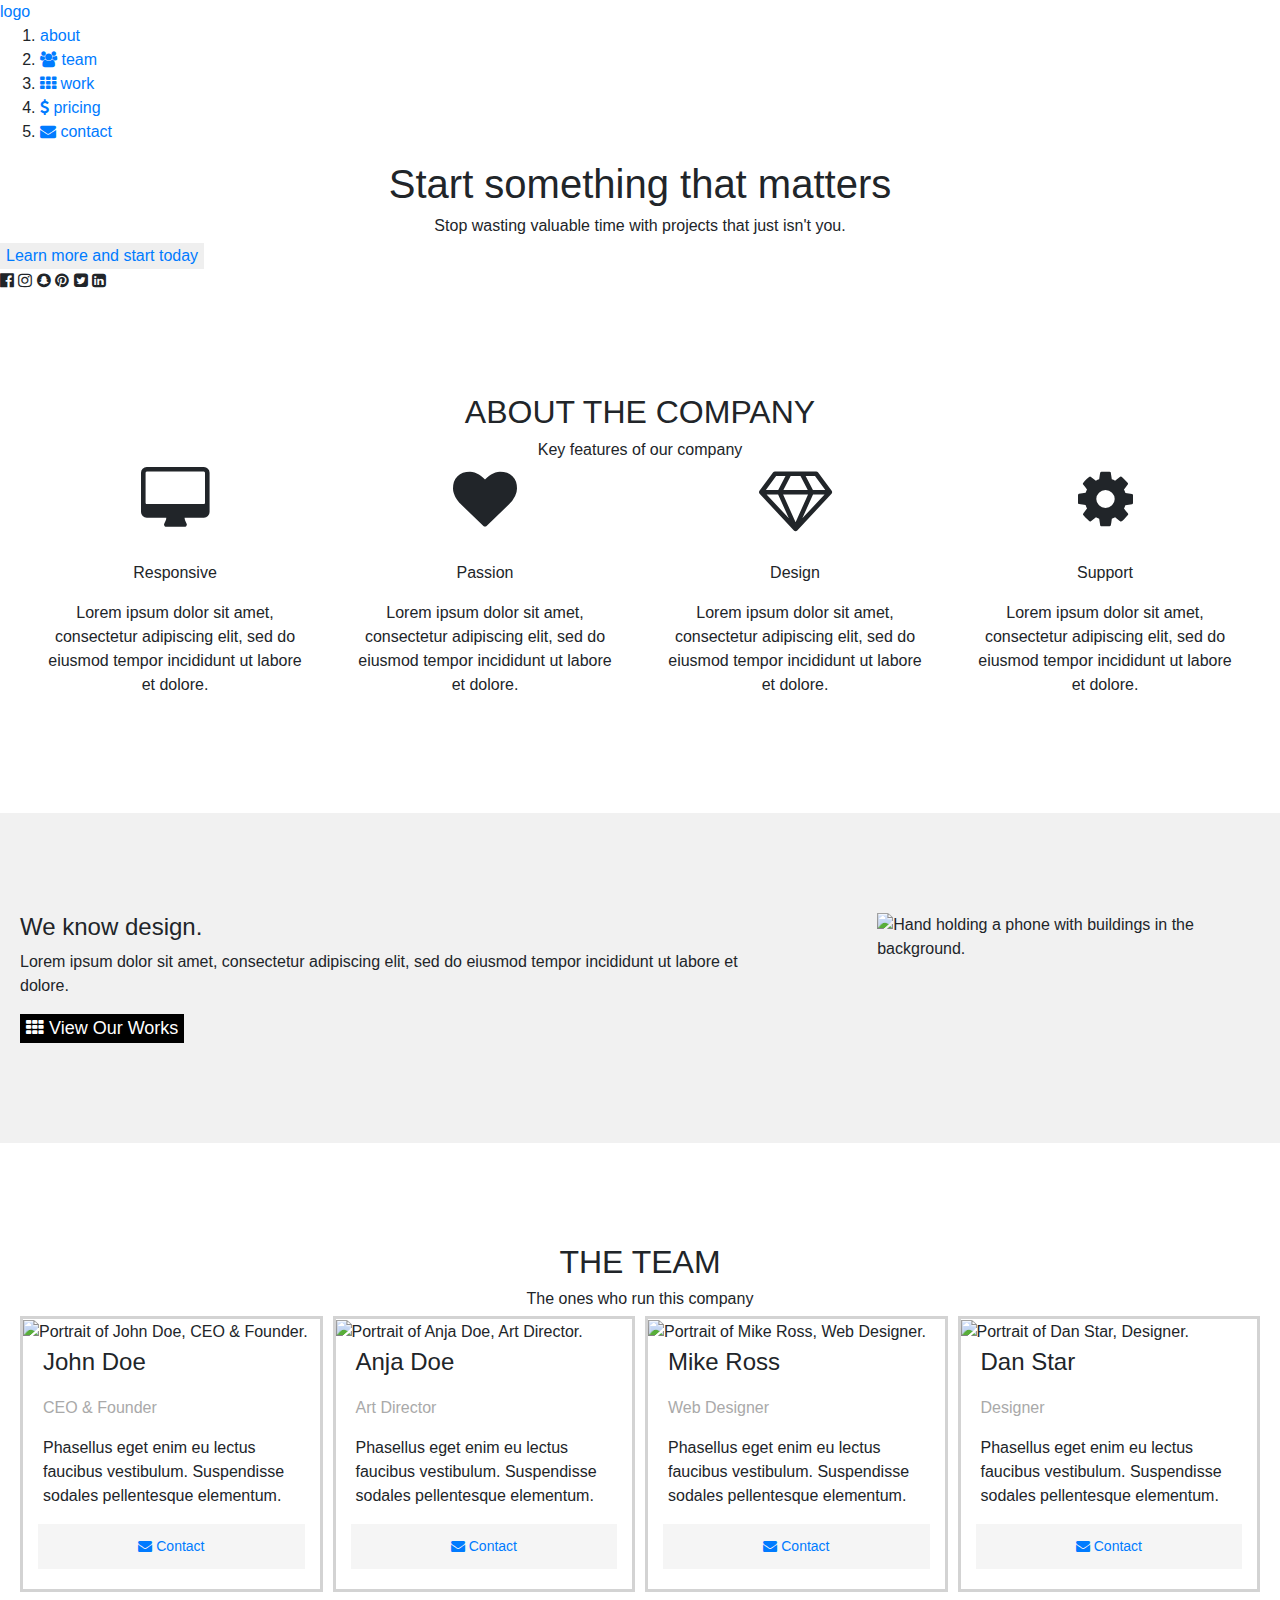
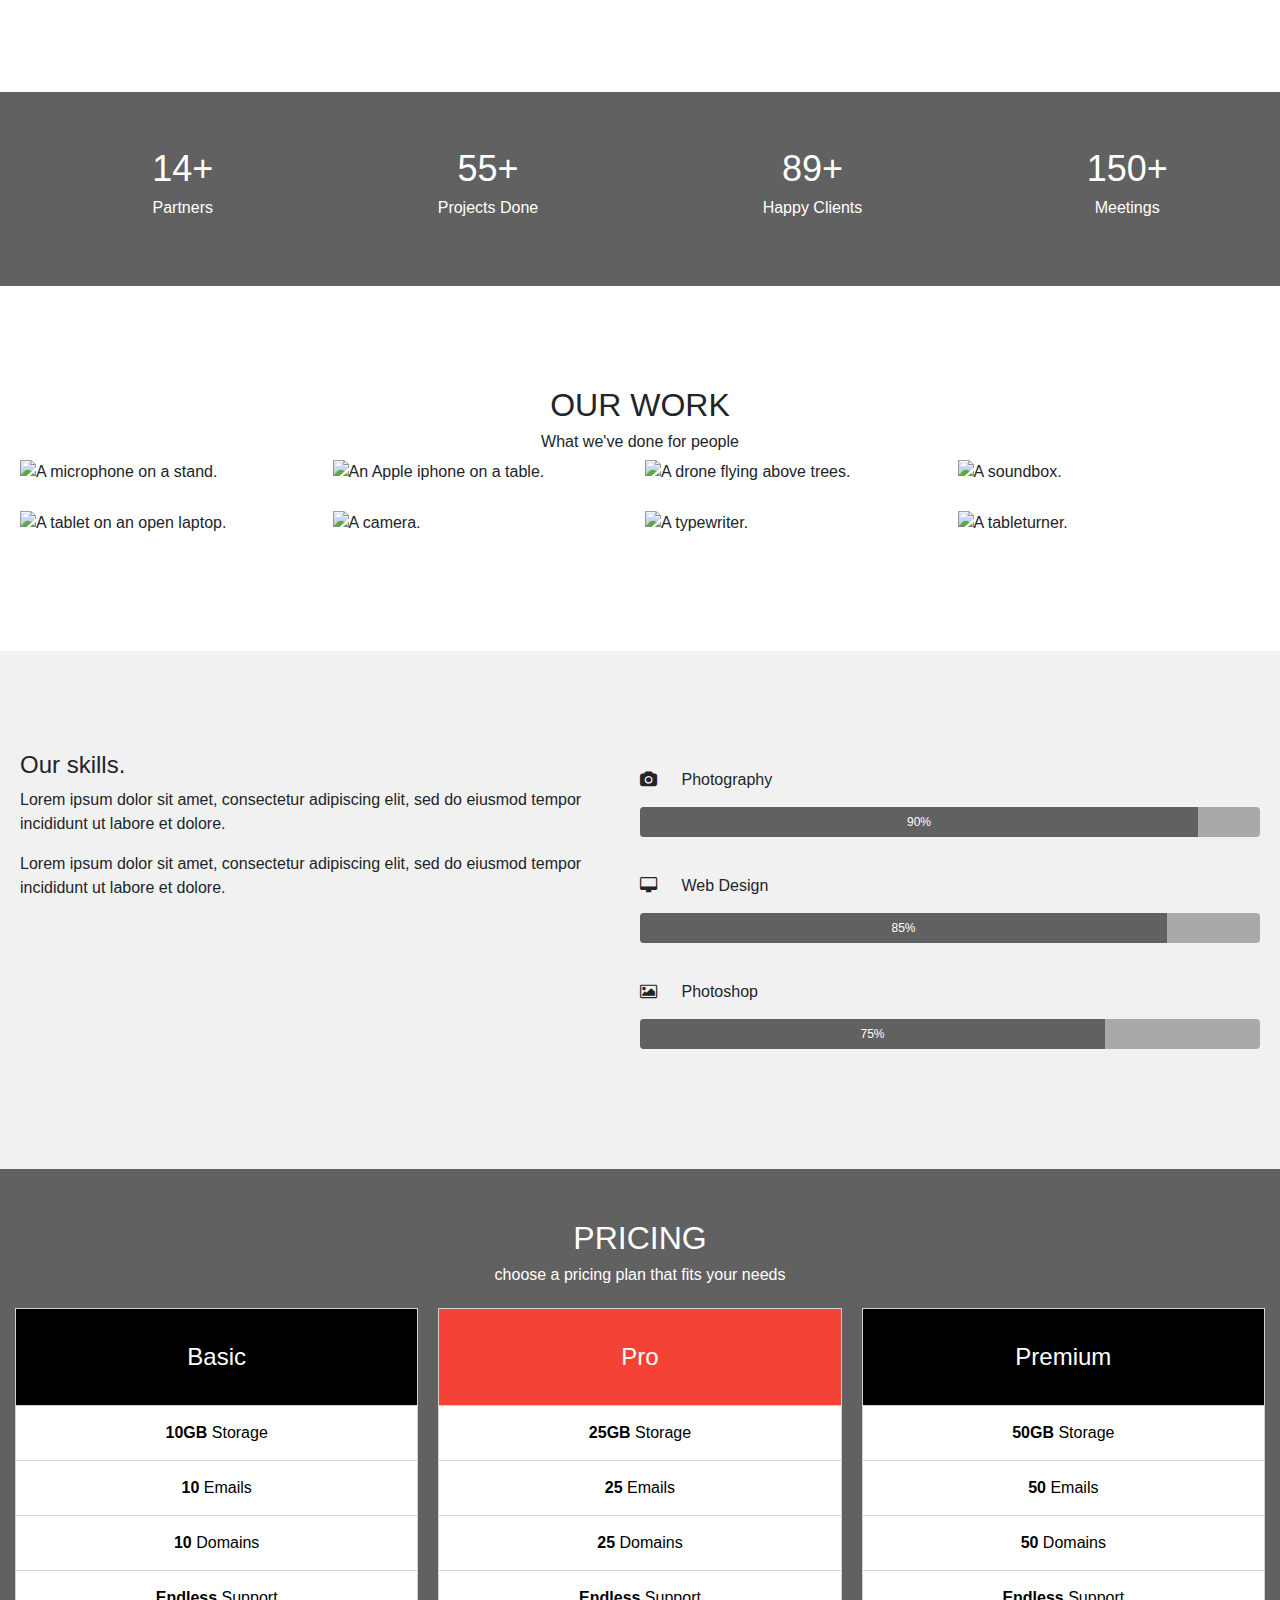
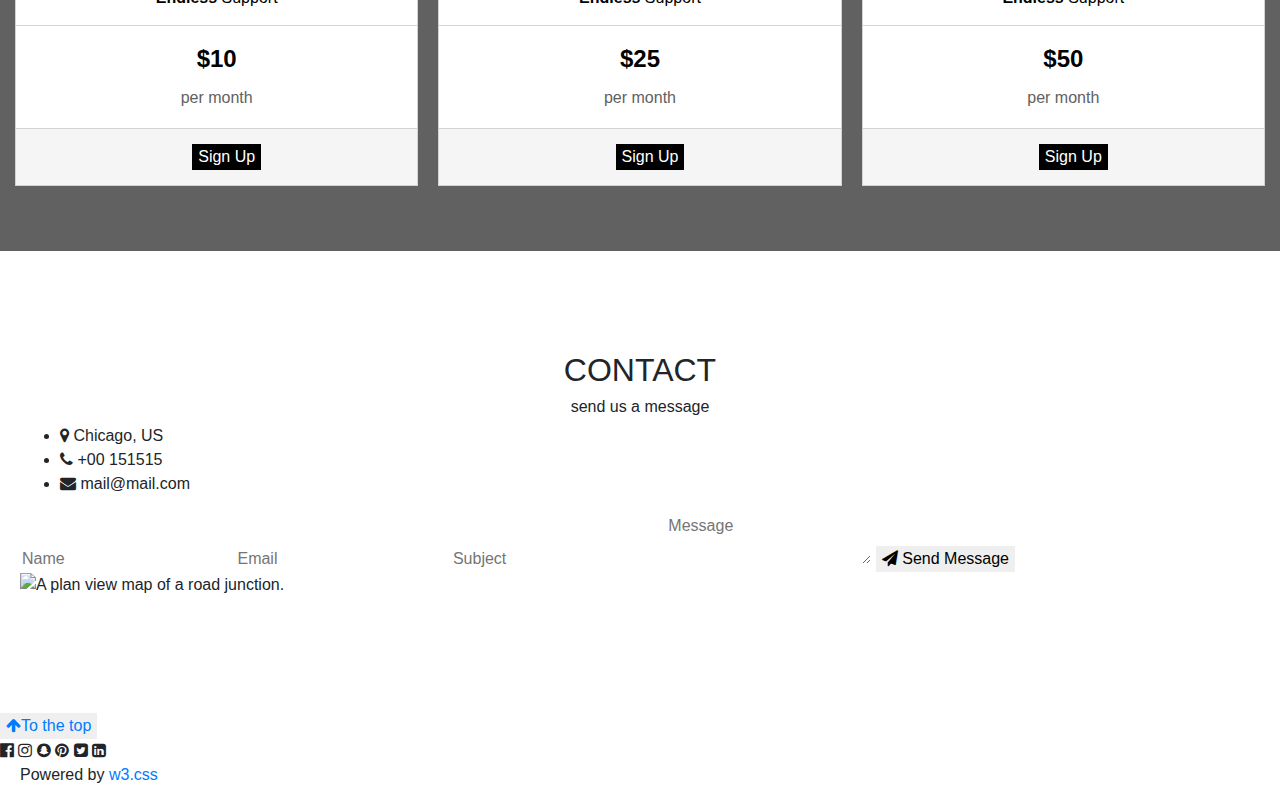
==== startup/index.html @ 6070a8a5 "Style pricing section." ====
<!DOCTYPE html>
<html>
    <head>
        <meta charset="UTF-8">
        <meta lang="en">
        <meta name="viewport" content="width=device-width, initial-scale=1">
        <meta name="description" content="A HTML and CSS template for startup websites.">
        <title>startup template</title>
        <link rel="stylesheet" href="style.css">
        <link rel="stylesheet" href="https://fonts.googleapis.com/css?family=Raleway">
        <link rel="stylesheet" href="https://stackpath.bootstrapcdn.com/bootstrap/4.3.1/css/bootstrap.min.css" integrity="sha384-ggOyR0iXCbMQv3Xipma34MD+dH/1fQ784/j6cY/iJTQUOhcWr7x9JvoRxT2MZw1T" crossorigin="anonymous">
        <link rel="stylesheet" href="https://cdnjs.cloudflare.com/ajax/libs/font-awesome/4.7.0/css/font-awesome.min.css">
    </head>
    <body class="document">
        <!-- Header -->
        <header class="header">
            <a href="index.html" id="home">logo</a>
            <nav>
                <ol>
                    <li><a href="#about">about</a></li>
                    <li><a href="#team"><i class="fa fa-users" aria-hidden="true"></i> team</a></li>
                    <li><a href="#work"><i class="fa fa-th" aria-hidden="true"></i> work</a></li>
                    <li><a href="#pricing"><i class="fa fa-usd" aria-hidden="true"></i> pricing</a></li>
                    <li><a href="#contact"><i class="fa fa-envelope" aria-hidden="true"></i> contact</a></li>
                </ol>
            </nav>
            <h1>Start something that matters</h1>
            <h6>Stop wasting valuable time with projects that just isn't you.</h6>
            <button><a href="#about">Learn more and start today</a></button>
            <div>
                <i class="fa fa-facebook-official" aria-hidden="true"></i>
                <i class="fa fa-instagram" aria-hidden="true"></i>
                <i class="fa fa-snapchat" aria-hidden="true"></i>
                <i class="fa fa-pinterest" aria-hidden="true"></i>
                <i class="fa fa-twitter-square" aria-hidden="true"></i>
                <i class="fa fa-linkedin-square" aria-hidden="true"></i>
            </div>
        </header>

        <!-- Main part of page -->
        <main class="main" role="main">
            <!-- About -->
            <section class="about" id="about">
                <h2>about the company</h2>
                <h6>Key features of our company</h6>
                <div class="key-features">
                    <div class="features">
                        <i class="fa fa-desktop big-icon" aria-hidden="true"></i>
                        <p>Responsive</p>
                        <p>Lorem ipsum dolor sit amet, consectetur adipiscing elit, sed do eiusmod tempor incididunt ut labore et dolore.</p> 
                    </div>
                    <div class="features">
                        <i class="fa fa-heart big-icon" aria-hidden="true"></i>
                        <p>Passion</p>
                        <p>Lorem ipsum dolor sit amet, consectetur adipiscing elit, sed do eiusmod tempor incididunt ut labore et dolore.</p>
                    </div>
                    <div class="features">
                        <i class="fa fa-diamond big-icon" aria-hidden="true"></i>
                        <p>Design</p>
                        <p>Lorem ipsum dolor sit amet, consectetur adipiscing elit, sed do eiusmod tempor incididunt ut labore et dolore.</p>
                    </div>
                    <div class="features">
                        <i class="fa fa-cog big-icon" aria-hidden="true"></i>
                        <p>Support</p>
                        <p>Lorem ipsum dolor sit amet, consectetur adipiscing elit, sed do eiusmod tempor incididunt ut labore et dolore.</p>
                    </div>
                </div>
            </section>

            <!-- We know design -->
            <section class="design">
                <div>
                    <h4>We know design.</h4>
                    <p>Lorem ipsum dolor sit amet, consectetur adipiscing elit, sed do eiusmod tempor incididunt ut labore et dolore.</p>
                    <button class="dark-button"><a href="#work"><i class="fa fa-th" aria-hidden="true"></i> View Our Works</a></button>
                </div>
                <figure>
                    <img src="https://www.w3schools.com/w3images/phone_buildings.jpg" alt="Hand holding a phone with buildings in the background.">
                </figure>
            </section>

            <!-- Team -->
            <section class="team" id="team">
                <h2>the team</h2>
                <h6>The ones who run this company</h6>
                <div class="team-members">
                    <div class="team-member john">
                        <figure>
                            <img src="https://www.w3schools.com/w3images/team2.jpg" alt="Portrait of John Doe, CEO & Founder.">
                            <figcaption>John Doe</figcaption>
                        </figure>
                        <p>CEO & Founder</p>
                        <p>Phasellus eget enim eu lectus faucibus vestibulum. Suspendisse sodales pellentesque elementum.</p>
                        <button class="light-button"><a href="#contact"><i class="fa fa-envelope" aria-hidden="true"></i> Contact</a></button>
                    </div >
                    <div class="team-member anja">
                        <figure>
                            <img src="https://www.w3schools.com/w3images/team1.jpg" alt="Portrait of Anja Doe, Art Director.">
                            <figcaption>Anja Doe</figcaption>
                        </figure>
                        <p>Art Director</p>
                        <p>Phasellus eget enim eu lectus faucibus vestibulum. Suspendisse sodales pellentesque elementum.</p>
                        <button class="light-button"><a href="#contact"><i class="fa fa-envelope" aria-hidden="true"></i> Contact</a></button>
                    </div>
                    <div class="team-member mike">
                        <figure>
                            <img src="https://www.w3schools.com/w3images/team3.jpg" alt="Portrait of Mike Ross, Web Designer.">
                            <figcaption>Mike Ross</figcaption>
                        </figure>
                        <p>Web Designer</p>
                        <p>Phasellus eget enim eu lectus faucibus vestibulum. Suspendisse sodales pellentesque elementum.</p>
                        <button class="light-button"><a href="#contact"><i class="fa fa-envelope" aria-hidden="true"></i> Contact</a></button>
                    </div>
                    <div class="team-member dan">
                        <figure>
                            <img src="https://www.w3schools.com/w3images/team4.jpg" alt="Portrait of Dan Star, Designer.">
                            <figcaption>Dan Star</figcaption>
                        </figure>
                        <p>Designer</p>
                        <p>Phasellus eget enim eu lectus faucibus vestibulum. Suspendisse sodales pellentesque elementum.</p>
                        <button class="light-button"><a href="#contact"><i class="fa fa-envelope" aria-hidden="true"></i> Contact</a></button>
                    </div>
                </div>
            </section>

            <!-- Stats -->
            <section class="stats">
                <ul class="stat-numbers">
                    <li><span>14+</span> <br> Partners</li>
                    <li><span>55+</span> <br> Projects Done</li>
                    <li><span>89+</span> <br> Happy Clients</li>
                    <li><span>150+</span> <br> Meetings</li>
                </ul>
            </section>

            <!-- Work -->
            <section class="work" id="work">
                <h2>our work</h2>
                <h6>What we've done for people</h6>
                <div class="work-examples">
                    <figure class="microphone">
                        <img src="https://www.w3schools.com/w3images/tech_mic.jpg" alt="A microphone on a stand.">
                    </figure>
                    <figure class="phone">
                        <img src="https://www.w3schools.com/w3images/tech_phone.jpg" alt="An Apple iphone on a table.">
                    </figure>
                    <figure class="drone">
                        <img src="https://www.w3schools.com/w3images/tech_drone.jpg" alt="A drone flying above trees.">
                    </figure>
                    <figure class="soundbox">
                        <img src="https://www.w3schools.com/w3images/tech_sound.jpg" alt="A soundbox.">
                    </figure>
                    <figure class="tablet">
                        <img src="https://www.w3schools.com/w3images/tech_tablet.jpg" alt="A tablet on an open laptop.">
                    </figure>
                    <figure class="camera">
                        <img src="https://www.w3schools.com/w3images/tech_camera.jpg" alt="A camera.">
                    </figure>
                    <figure class="typewriter">
                        <img src="https://www.w3schools.com/w3images/tech_typewriter.jpg" alt="A typewriter.">
                    </figure>
                    <figure class="tableturner">
                        <img src="https://www.w3schools.com/w3images/tech_tableturner.jpg" alt="A tableturner.">
                    </figure>
                </div>
            </section>

            <!-- Our skills -->
            <section class="skills">
                <div class="skill">
                    <h4>Our skills.</h4>
                    <p>Lorem ipsum dolor sit amet, consectetur adipiscing elit, sed do eiusmod tempor incididunt ut labore et dolore.</p>
                    <p>Lorem ipsum dolor sit amet, consectetur adipiscing elit, sed do eiusmod tempor incididunt ut labore et dolore.</p>
                </div>
                <ul class="skill">
                    <li>
                         <i class="fa fa-camera" aria-hidden="true"></i>   <span>Photography</span>
                        <div class="progress" style="height: 30px; background-color: #a9a9a9">
                            <div class="progress-bar" style="width: 90%; background-color: #616161;">90%</div>
                        </div>
                    </li>
                    <li>
                        <i class="fa fa-desktop" aria-hidden="true"></i> <span>Web Design</span> 
                        <div class="progress" style="height: 30px; background-color: #a9a9a9">
                            <div class="progress-bar" style="width: 85%; background-color: #616161;">85%</div>
                        </div>
                    </li>
                    <li>
                        <i class="fa fa-photo" aria-hidden="true"></i> <span>Photoshop</span>
                        <div class="progress" style="height: 30px; background-color: #a9a9a9">
                            <div class="progress-bar" style="width: 75%; background-color: #616161;">75%</div>
                        </div>
                    </li>
                </ul>
            </section>

            <!-- Pricing -->
            <section class="pricing" id="pricing">
                <h2>pricing</h2>
                <h6>choose a pricing plan that fits your needs</h6>
                <div class="pricing-tiers">
                    <ul class="pricing-tier">
                        <li>Basic</li>
                        <li><strong>10GB</strong> Storage</li>
                        <li><strong>10</strong> Emails</li>
                        <li><strong>10</strong> Domains</li>
                        <li><strong>Endless</strong> Support</li>
                        <li class="price"><strong>$10</strong> <br> <span>per month</span></li>
                        <li><button class="dark-button">Sign Up</button></li>
                    </ul>
                    <ul class="pricing-tier pricing-tier-pro">
                        <li class=>Pro</li>
                        <li><strong>25GB</strong> Storage</li>
                        <li><strong>25</strong> Emails</li>
                        <li><strong>25</strong> Domains</li>
                        <li><strong>Endless</strong> Support</li>
                        <li class="price"><strong>$25</strong> <br> <span>per month</span></li>
                        <li><button class="dark-button">Sign Up</button></li>
                    </ul>
                    <ul class="pricing-tier">
                        <li>Premium</li>
                        <li><strong>50GB</strong> Storage</li>
                        <li><strong>50</strong> Emails</li>
                        <li><strong>50</strong> Domains</li>
                        <li><strong>Endless</strong> Support</li>
                        <li class="price"><strong>$50</strong> <br> <span>per month</span></li>
                        <li><button class="dark-button">Sign Up</button></li>
                    </ul>
                <div>
            </section>

            <!-- Contact -->
            <section class="contact" id="contact">
                <h2>contact</h2>
                <h6>send us a message</h6>
                <ul>
                    <li><i class="fa fa-map-marker" aria-hidden="true"></i> Chicago, US</li>
                    <li><i class="fa fa-phone" aria-hidden="true"></i> +00 151515</li>
                    <li><i class="fa fa-envelope" aria-hidden="true"></i> mail@mail.com</li>
                </ul>
                <form action="" method="get">
                    <input id="name" name="name" type="text" placeholder="Name" required>
                    <input id="email" name="email" type="email" placeholder="Email" required>
                    <input id="subject" name="subject" type="text" placeholder="Subject" required>
                    <textarea id="message" name="message" placeholder="Message"></textarea>
                    <button><i class="fa fa-paper-plane" aria-hidden="true"></i> Send Message</button> 
                </form>

                <!-- Map image -->
                <figure>
                    <img src="https://www.w3schools.com/w3images/map.jpg" alt="A plan view map of a road junction.">
                </figure>
            </section>

        </main>

        <!-- Footer -->
        <footer>
            <button><a href="#home"><i class="fa fa-arrow-up" aria-hidden="true"></i>To the top</a></button>
            <div>
                <i class="fa fa-facebook-official" aria-hidden="true"></i>
                <i class="fa fa-instagram" aria-hidden="true"></i>
                <i class="fa fa-snapchat" aria-hidden="true"></i>
                <i class="fa fa-pinterest" aria-hidden="true"></i>
                <i class="fa fa-twitter-square" aria-hidden="true"></i>
                <i class="fa fa-linkedin-square" aria-hidden="true"></i>
            </div>
            <p>Powered by <a href="https://www.w3schools.com/w3css/default.asp" target="_blank">w3.css</a></p>
        </footer>

    </body>
</html>
---- startup/style.css ----
* {
    margin: 0;
    border: 0;
    box-sizing: border-box;
}

/* Text */
body {
    font-family: "Raleway", sans-serif;
    font-size: 15px;
    font-weight: 100;
    line-height: 1.8;
}

h1 {
    text-align: center;
}

h2 {
    text-transform: uppercase;
    font-size: 24px;
    font-weight: 100;
    text-align: center;
    margin: 20px 0;
}

h4 {
    font-size: 24px;
    font-weight: 100;
    margin-left: 20px;
    margin-bottom: 20px;
}

h6 {
    font-size: 18px;
    font-weight: 100;
    text-align: center;
    margin-bottom: 50px;
}

p {
    margin: 0 20px 20px;
}

section {
    padding: 100px 0;
}

/* Document and Main Grids */
.document {
    display: grid;
    grid-template-rows: auto;
    grid-template-columns: 1fr;
    grid-template-areas:
        "header"
        "main"
        "footer";
}

.header {
    grid-area: header;
}

.footer {
    grid-area: footer;
}

.main {
    grid-area: main;
    display: grid;
    grid-template-rows: auto;
    grid-template-columns:20px repeat(4, 1fr) 20px;
    grid-template-areas:
        ". about about about about ."
        "design design design design design design"
        ". team team team team ."
        "stats stats stats stats stats stats"
        ". work work work work ."
        "skills skills skills skills skills skills"
        "pricing pricing pricing pricing pricing pricing"
        ". contact contact contact contact .";
}

.about {
    grid-area: about;
}

.design {
    grid-area: design;
}

.team {
    grid-area: team;
}

.stats {
    grid-area: stats;
}

.work {
    grid-area: work;
}

.skills {
    grid-area: skills;
}

.pricing {
    grid-area: pricing;
}

.contact {
    grid-area: contact;
}

.key-features {
    display: flex;
    flex-flow: column nowrap;
    text-align: center;
}

.design,
.skills {
    display: flex;
    flex-flow: column nowrap;
    background-color: #f1f1f1;
}

.features > i {
    padding-bottom: 30px;
}

.big-icon {
    font-size: 64px !important;
}

a {
    text-decoration: none;
}

/* Images */
img {
    width: 100%;
}

figcaption {
    font-size: 24px;
    margin: 0 0 10px 20px;
}

/* Buttons */
.dark-button {
    background-color: #000;
    /* padding: 12px; */
    margin-left: 20px;
    color: #fff;
}

.dark-button:hover {
    background-color: #d3d3d3;
}

.dark-button > a {
    color: #fff;
    font-size: 18px;
}

.light-button {
    background-color: #f5f5f5;
    color: #000;
    font-size: 14px;
    margin-left: 15px;
    padding: 12px;
    width: 90%;
}

/* Team Grid */
.team-members {
    display: grid;
    grid-template-columns: 1fr;
    grid-template-areas:
        "john"
        "anja"
        "mike"
        "dan";
    gap: 10px;
}

.john {
    grid-area: john;
}

.anja {
    grid-area: anja;
}

.mike {
    grid-area: mike;
}

.dan {
    grid-area: dan;
}

.team-member {
    border: 3px solid #d3d3d3;
    padding-bottom: 20px;
}

.team-member > :nth-child(2) {
    color: #a9a9a9;
}

/* Stats */
.stats,
.pricing {
    background-color:#616161;
    color: #fff;
    padding: 50px 0;
}

.stat-numbers {
    display: flex;
    flex-flow: column nowrap;
    justify-content: center;
    text-align: center;
    list-style: none;
}

.stat-numbers span {
    font-size: 36px;
}


/* Work Grid */
.work-examples {
    display: grid;
    grid-template-columns: 1fr;
    grid-template-areas:
        "microphone"
        "phone"
        "drone"
        "soundbox"
        "tablet"
        "camera"
        "typewriter"
        "tableturner";
    gap: 10px;
}

/* Skills */
.skills > ul {
    padding: 0;
    margin: 0 20px;
}

.skills li {
    list-style: none;
    padding-bottom: 20px;
}

.skills i {
    padding: 20px 20px 20px 0;
}

/* Pricing */
.pricing-tiers {
    display: flex;
    flex-flow: column nowrap;
}

.pricing-tier {
    margin: 0 30px 15px 30px;
    text-align: center;
    border: 1px solid #d3d3d3;
    background-color: #fff;
}

.pricing-tier {
    list-style: none;
    padding: 0;
}

.pricing-tier li {
    padding: 15px;
    border-bottom: 1px solid #d3d3d3;
    color: #000;
}

.pricing-tier li:nth-child(1) {
    background-color: #000;
    font-size: 24px;
    color: #fff;
    padding: 30px;
}

.pricing-tier-pro li:nth-child(1) {
    background-color: #f44336 !important;
}

.pricing-tier li:last-child {
    border-bottom: none;
    background-color:#f5f5f5;
}

.pricing-tier span {
    color: #616161;
    font-size: 16px;
}

.price {
    padding: 30px 30px 0 30px;
    font-size: 24px;
}


/* Medium Screen Styles */
@media screen and (min-width: 600px){
    .key-features {
        flex-flow: row nowrap;
        text-align: center;
    }

    .design,
    .skills {
        flex-flow: row nowrap;
    }

    .skill {
        width: 50%;
    }

    .design p {
        margin-right: 100px;
    }

    .team-members {
        grid-template-columns: repeat(2, 1fr);
        grid-template-areas:
            "john anja"
            "mike dan";
    }

    .work-examples {
        grid-template-columns: repeat(2, 1fr);
        grid-template-areas:
            "microphone phone"
            "drone soundbox"
            "tablet camera"
            "typewriter tableturner";
    }

    .stat-numbers {
        flex-flow: row nowrap;
        justify-content: space-around;
    }

    .pricing-tiers {
        flex-flow: row nowrap;
        padding: 5px;
    }

    /* I think using CSS Grid for "pricing-tier" boxes would have been better as you cannot use flex-grow on the cross-axis (vertical axis) to make the "pricing-tier-pro" box bigger than the others. */
    .pricing-tier {
        width: 100%;
        margin: 10px;
    }
}

/* Larger Screen Styles */
@media screen and (min-width: 1000px){
    .team-members {
        grid-template-columns: repeat(4, 1fr);
        grid-template-areas:
            "john anja mike dan";
    }

    .work-examples {
        grid-template-columns: repeat(4, 1fr);
        grid-template-areas:
            "microphone phone drone soundbox"
            "tablet camera typewriter tableturner";
    }
}
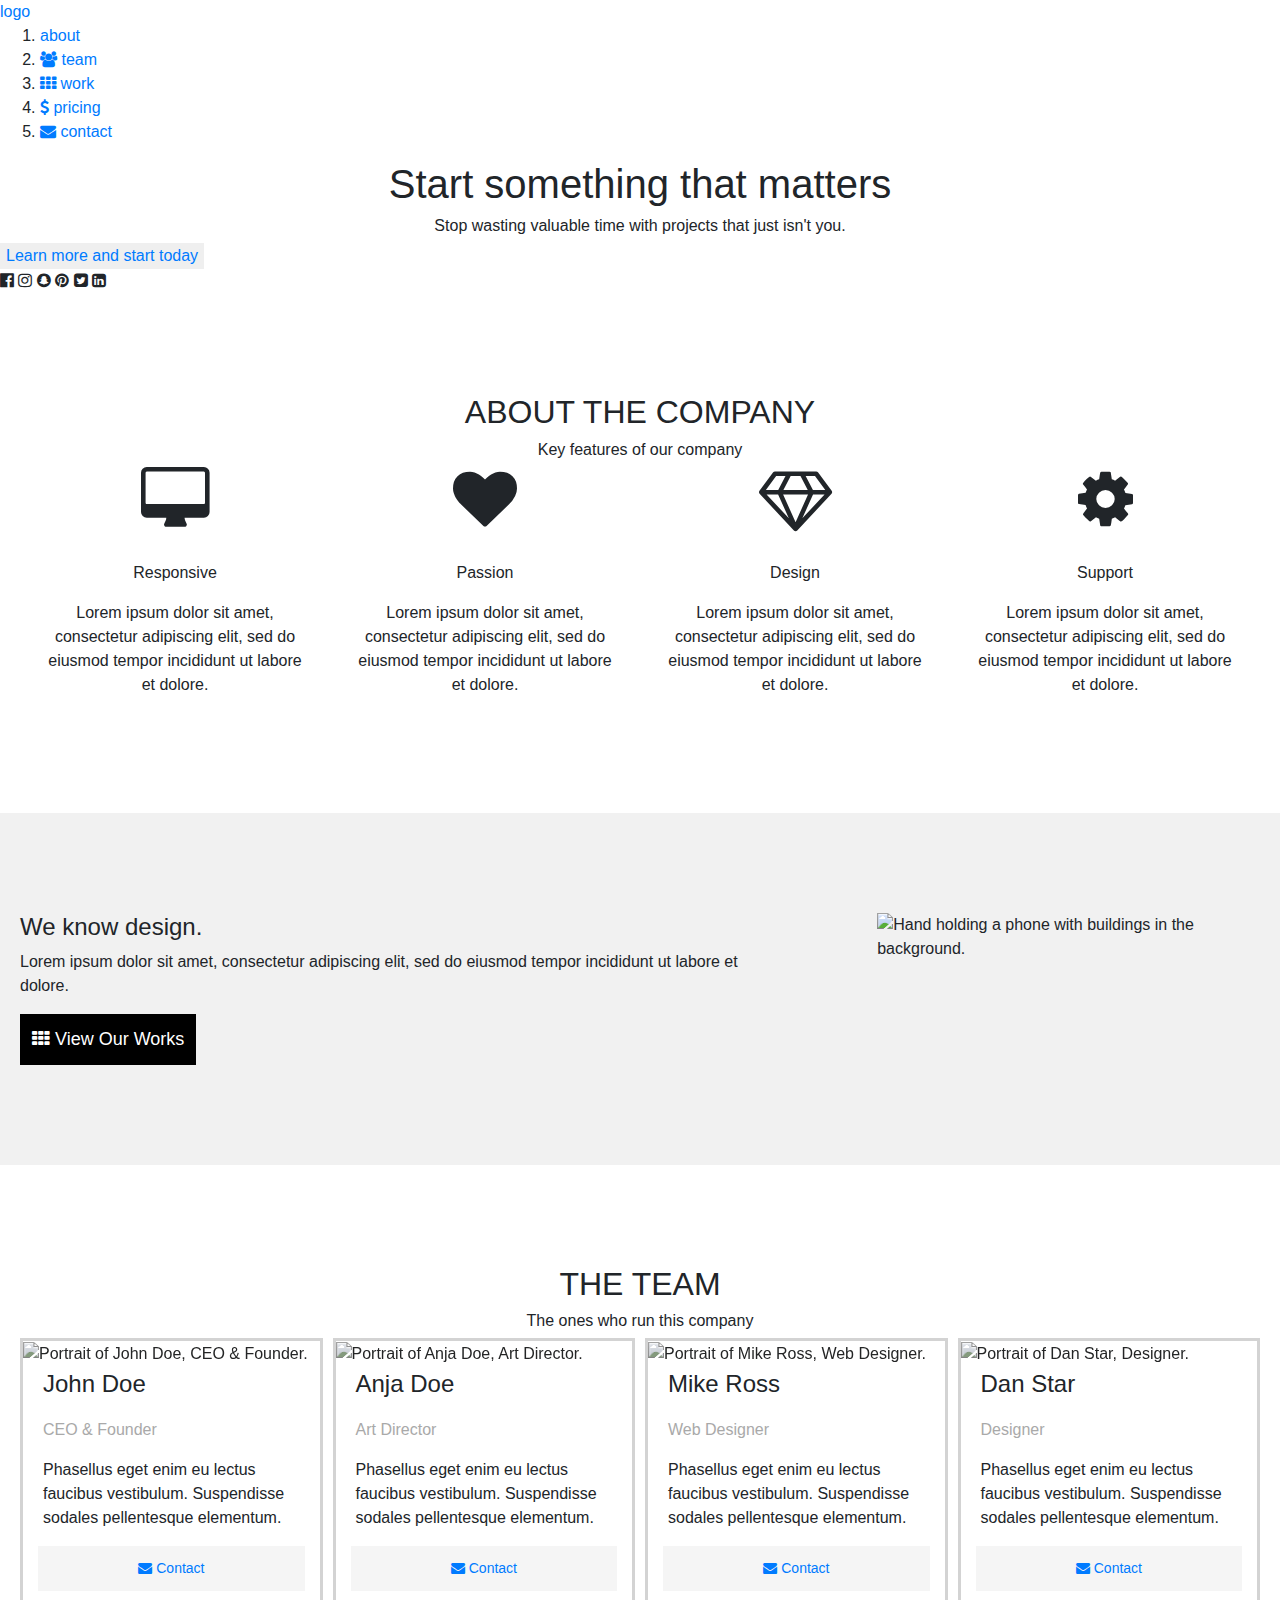
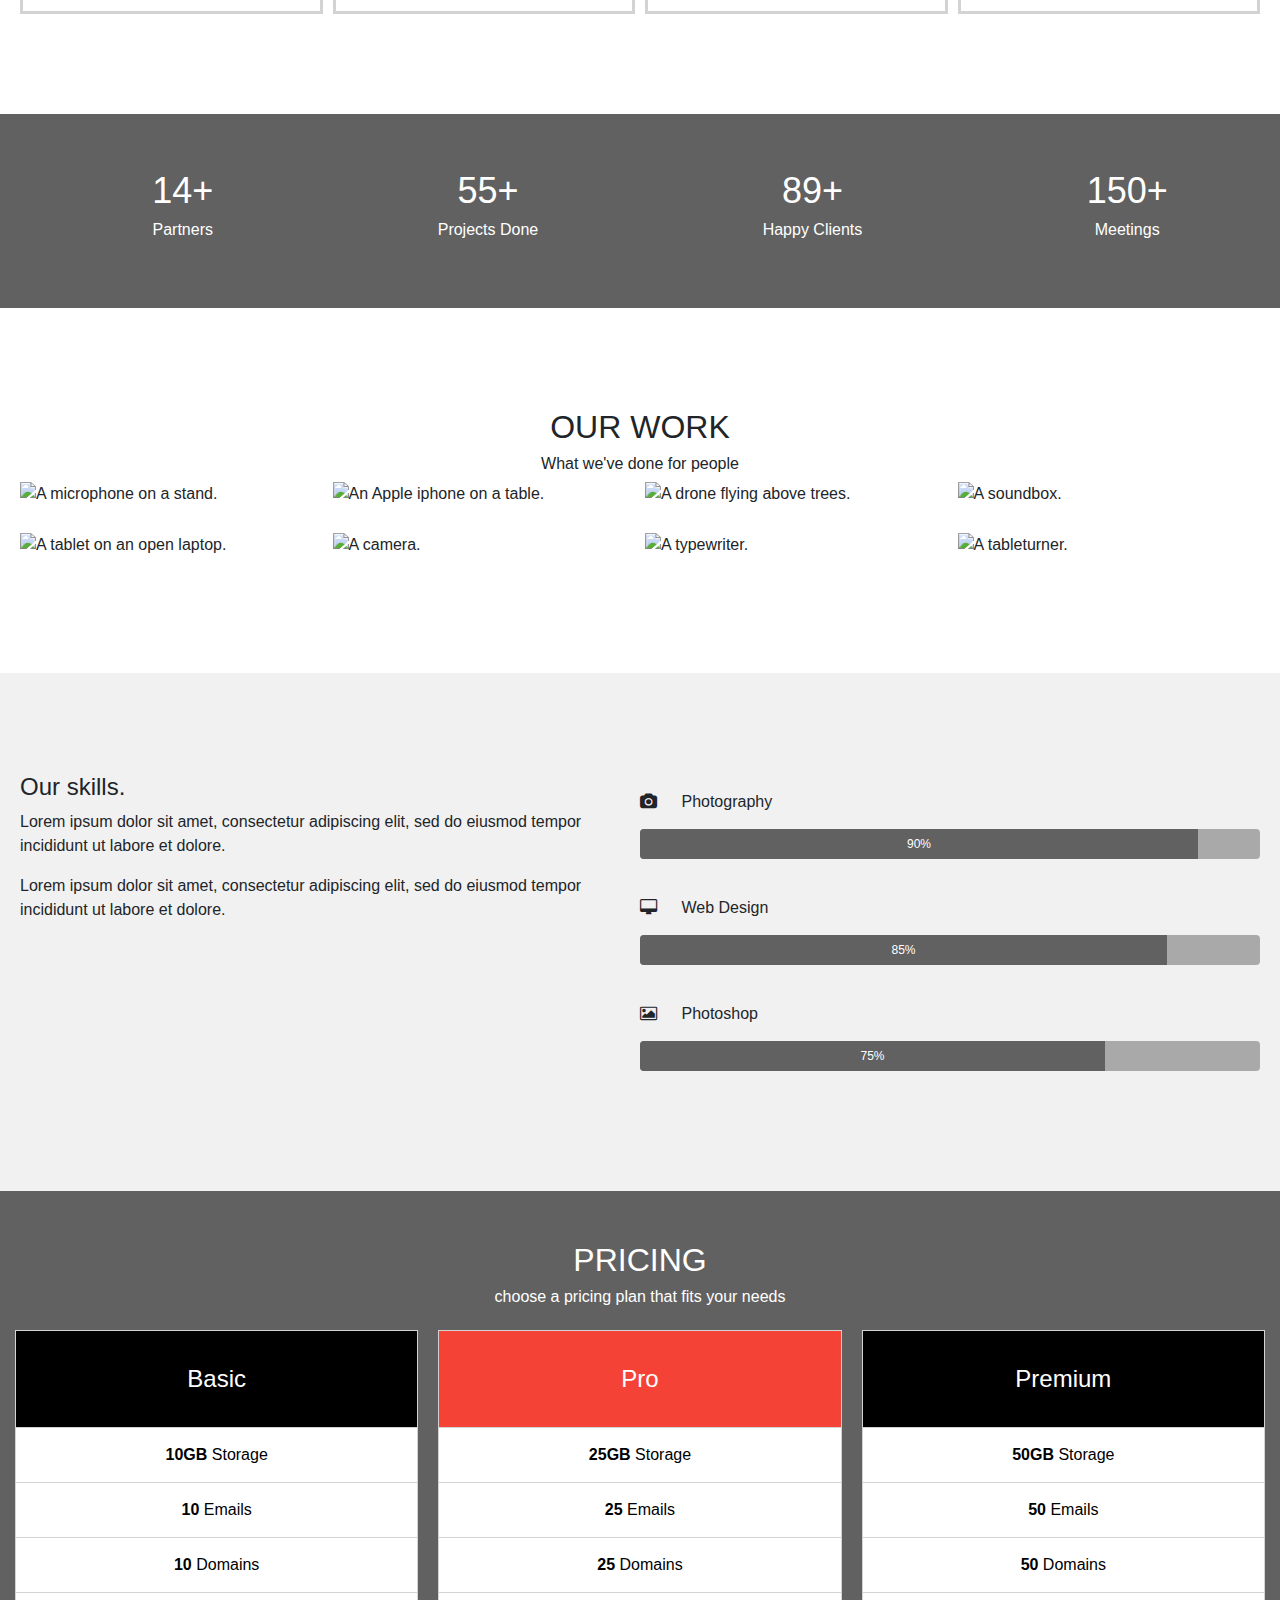
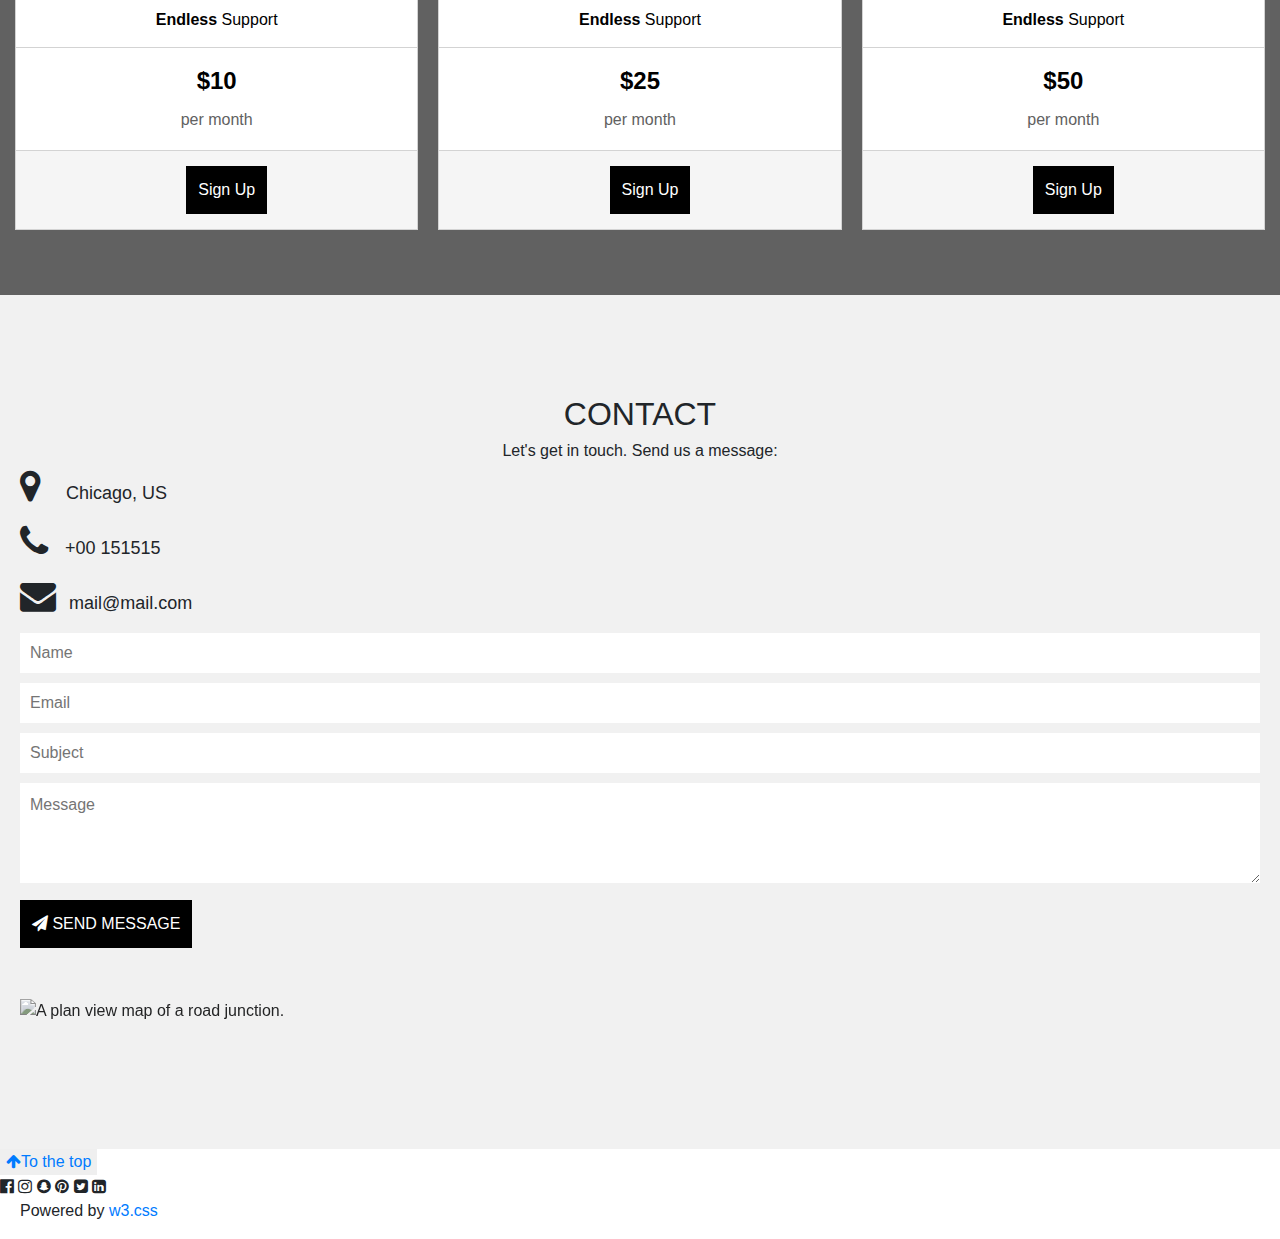
==== commit cab3df10: "Style contact section." ====
--- a/startup/index.html
+++ b/startup/index.html
@@ -86,7 +86,7 @@
                 <div class="team-members">
                     <div class="team-member john">
                         <figure>
-                            <img src="https://www.w3schools.com/w3images/team2.jpg" alt="Portrait of John Doe, CEO & Founder.">
+                            <img class="greyscale-75" src="https://www.w3schools.com/w3images/team2.jpg" alt="Portrait of John Doe, CEO & Founder.">
                             <figcaption>John Doe</figcaption>
                         </figure>
                         <p>CEO & Founder</p>
@@ -95,7 +95,7 @@
                     </div >
                     <div class="team-member anja">
                         <figure>
-                            <img src="https://www.w3schools.com/w3images/team1.jpg" alt="Portrait of Anja Doe, Art Director.">
+                            <img class="greyscale-75" src="https://www.w3schools.com/w3images/team1.jpg" alt="Portrait of Anja Doe, Art Director.">
                             <figcaption>Anja Doe</figcaption>
                         </figure>
                         <p>Art Director</p>
@@ -104,7 +104,7 @@
                     </div>
                     <div class="team-member mike">
                         <figure>
-                            <img src="https://www.w3schools.com/w3images/team3.jpg" alt="Portrait of Mike Ross, Web Designer.">
+                            <img class="greyscale-75" src="https://www.w3schools.com/w3images/team3.jpg" alt="Portrait of Mike Ross, Web Designer.">
                             <figcaption>Mike Ross</figcaption>
                         </figure>
                         <p>Web Designer</p>
@@ -113,7 +113,7 @@
                     </div>
                     <div class="team-member dan">
                         <figure>
-                            <img src="https://www.w3schools.com/w3images/team4.jpg" alt="Portrait of Dan Star, Designer.">
+                            <img class="greyscale-75" src="https://www.w3schools.com/w3images/team4.jpg" alt="Portrait of Dan Star, Designer.">
                             <figcaption>Dan Star</figcaption>
                         </figure>
                         <p>Designer</p>
@@ -232,24 +232,32 @@
             <!-- Contact -->
             <section class="contact" id="contact">
                 <h2>contact</h2>
-                <h6>send us a message</h6>
-                <ul>
-                    <li><i class="fa fa-map-marker" aria-hidden="true"></i> Chicago, US</li>
-                    <li><i class="fa fa-phone" aria-hidden="true"></i> +00 151515</li>
-                    <li><i class="fa fa-envelope" aria-hidden="true"></i> mail@mail.com</li>
-                </ul>
+                <h6>Let's get in touch. Send us a message:</h6>
+                <p><i class="fa fa-map-marker medium-icon" aria-hidden="true"></i> <span class="contact-location">Chicago, US</span></p>
+                <p><i class="fa fa-phone medium-icon" aria-hidden="true"></i> <span class="contact-phone">+00 151515</span></p>
+                <p><i class="fa fa-envelope medium-icon" aria-hidden="true"></i> <span class="contact-email">mail@mail.com</span></li></p>
                 <form action="" method="get">
-                    <input id="name" name="name" type="text" placeholder="Name" required>
-                    <input id="email" name="email" type="email" placeholder="Email" required>
-                    <input id="subject" name="subject" type="text" placeholder="Subject" required>
-                    <textarea id="message" name="message" placeholder="Message"></textarea>
-                    <button><i class="fa fa-paper-plane" aria-hidden="true"></i> Send Message</button> 
+                    <div>
+                        <input class="contact-form-field" id="name" name="name" type="text" placeholder="Name" required>
+                    </div>
+                    <div>
+                        <input class="contact-form-field" id="email" name="email" type="email" placeholder="Email" required>
+                    </div>
+                    <div>
+                        <input class="contact-form-field" id="subject" name="subject" type="text" placeholder="Subject" required>
+                    </div>
+                    <div>
+                        <textarea class="contact-form-field message-form-field" id="message" name="message" placeholder="Message"></textarea>
+                    </div>
+                    <button class="dark-button"><i class="fa fa-paper-plane" aria-hidden="true"></i> SEND MESSAGE</button>
                 </form>
 
                 <!-- Map image -->
-                <figure>
-                    <img src="https://www.w3schools.com/w3images/map.jpg" alt="A plan view map of a road junction.">
-                </figure>
+                <div>
+                    <figure class="map">
+                        <img class="greyscale-75" src="https://www.w3schools.com/w3images/map.jpg" alt="A plan view map of a road junction.">
+                    </figure>
+                </div>
             </section>
 
         </main>
--- a/startup/style.css
+++ b/startup/style.css
@@ -78,7 +78,7 @@
         ". work work work work ."
         "skills skills skills skills skills skills"
         "pricing pricing pricing pricing pricing pricing"
-        ". contact contact contact contact .";
+        "contact contact contact contact contact contact";
 }
 
 .about {
@@ -120,7 +120,8 @@
 }
 
 .design,
-.skills {
+.skills,
+.contact {
     display: flex;
     flex-flow: column nowrap;
     background-color: #f1f1f1;
@@ -148,10 +149,14 @@
     margin: 0 0 10px 20px;
 }
 
+.greyscale-75 {
+    filter: grayscale(75%);
+}
+
 /* Buttons */
 .dark-button {
     background-color: #000;
-    /* padding: 12px; */
+    padding: 12px;
     margin-left: 20px;
     color: #fff;
 }
@@ -313,6 +318,50 @@
     font-size: 24px;
 }
 
+/* Contact */
+.contact p {
+    font-size: 18px;
+}
+
+.contact div {
+    margin: 0 20px;
+}
+
+.medium-icon {
+    font-size: 36px !important;
+}
+
+/* Aligning the right space for icons to line up is a pain when they are of different widths. Ugly code, but it works. */
+.contact-location {
+    padding-left: 20px;
+}
+
+.contact-phone {
+    padding-left: 12px;
+}
+
+.contact-email {
+    padding-left: 8px;
+}
+
+.contact div {
+    margin-bottom: 10px;
+}
+
+.contact-form-field {
+    height: 40px;
+    width: 100%;
+    padding: 10px;
+}
+
+.message-form-field {
+    height: 100px;
+}
+
+.contact button {
+    margin-bottom: 50px;
+}
+
 
 /* Medium Screen Styles */
 @media screen and (min-width: 600px){
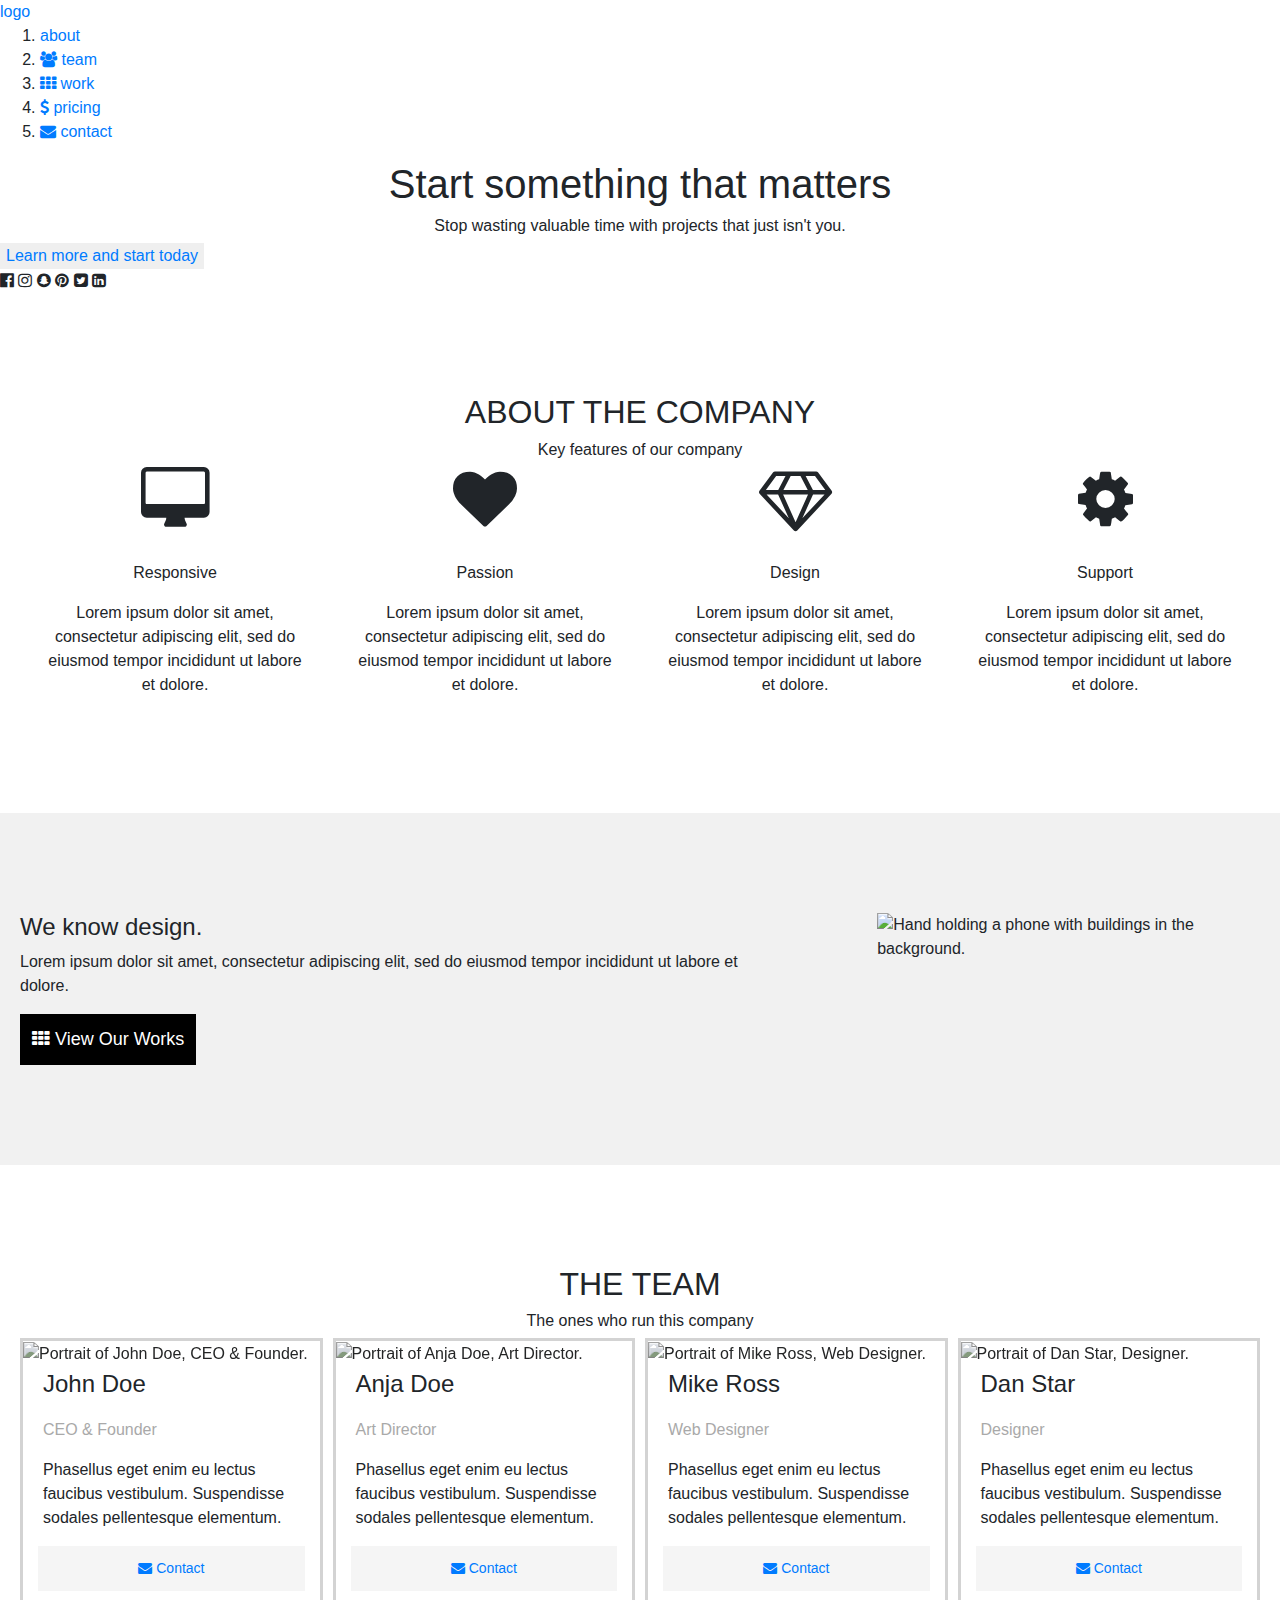
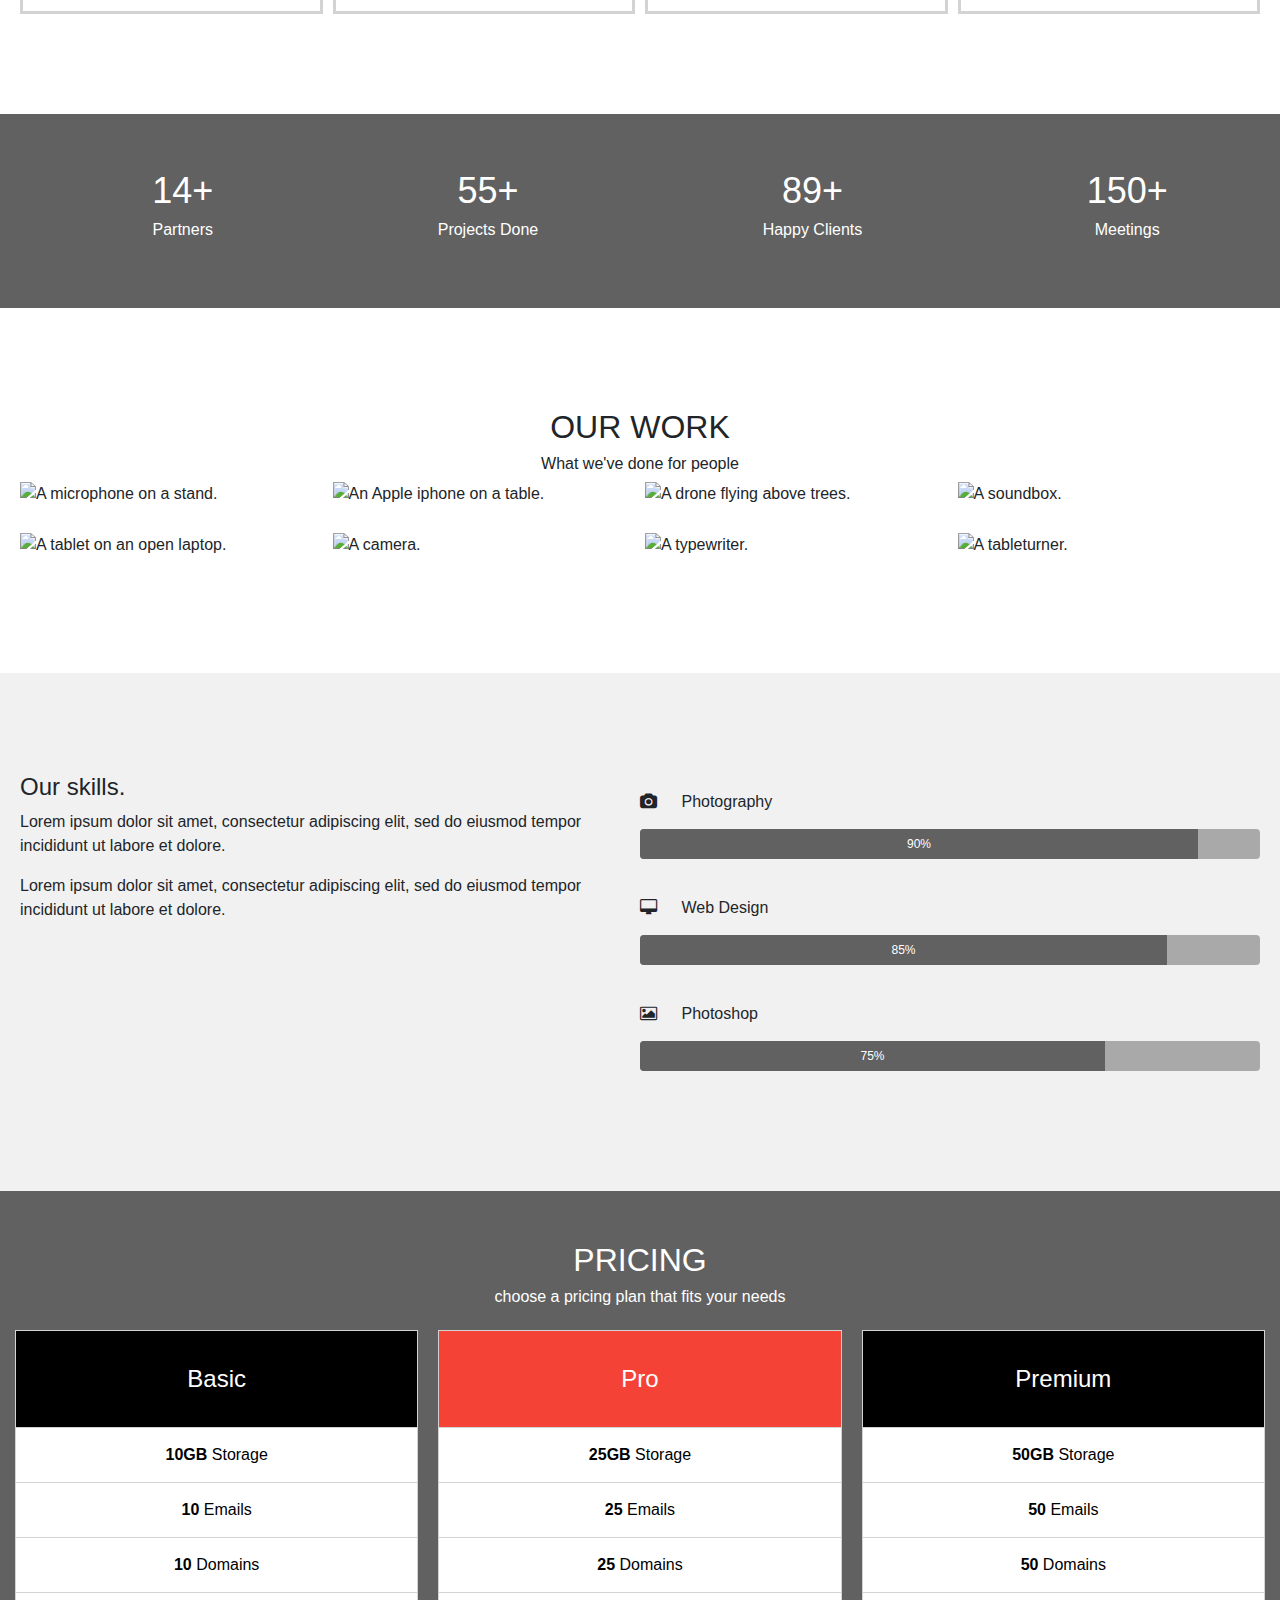
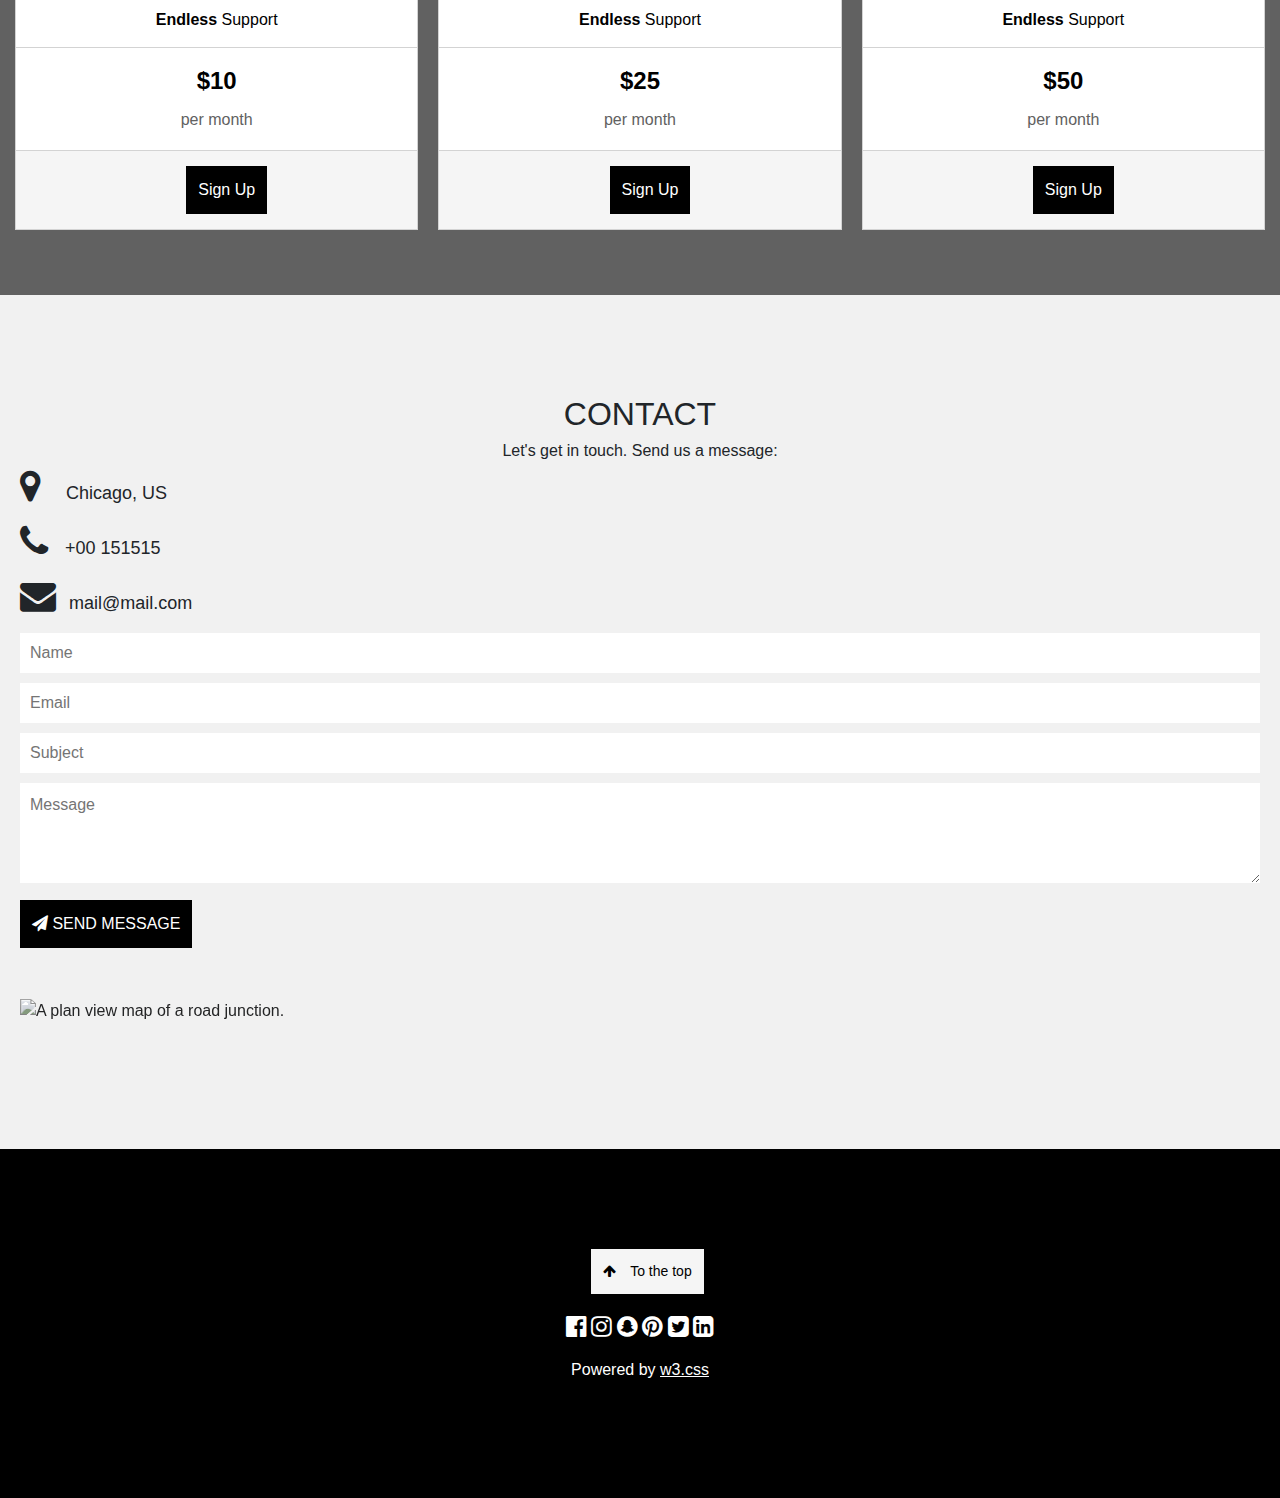
==== commit cb618be5: "Style the footer." ====
--- a/startup/index.html
+++ b/startup/index.html
@@ -263,15 +263,15 @@
         </main>
 
         <!-- Footer -->
-        <footer>
-            <button><a href="#home"><i class="fa fa-arrow-up" aria-hidden="true"></i>To the top</a></button>
+        <footer class="footer">
+            <button class="light-button"><a href="#home"><i class="fa fa-arrow-up" aria-hidden="true"></i> <span>To the top</span></a></button>
             <div>
-                <i class="fa fa-facebook-official" aria-hidden="true"></i>
-                <i class="fa fa-instagram" aria-hidden="true"></i>
-                <i class="fa fa-snapchat" aria-hidden="true"></i>
-                <i class="fa fa-pinterest" aria-hidden="true"></i>
-                <i class="fa fa-twitter-square" aria-hidden="true"></i>
-                <i class="fa fa-linkedin-square" aria-hidden="true"></i>
+                <i class="fa fa-facebook-official small-icon" aria-hidden="true"></i>
+                <i class="fa fa-instagram small-icon" aria-hidden="true"></i>
+                <i class="fa fa-snapchat small-icon" aria-hidden="true"></i>
+                <i class="fa fa-pinterest small-icon" aria-hidden="true"></i>
+                <i class="fa fa-twitter-square small-icon" aria-hidden="true"></i>
+                <i class="fa fa-linkedin-square small-icon" aria-hidden="true"></i>
             </div>
             <p>Powered by <a href="https://www.w3schools.com/w3css/default.asp" target="_blank">w3.css</a></p>
         </footer>
--- a/startup/style.css
+++ b/startup/style.css
@@ -42,7 +42,8 @@
     margin: 0 20px 20px;
 }
 
-section {
+section,
+footer {
     padding: 100px 0;
 }
 
@@ -176,7 +177,6 @@
     font-size: 14px;
     margin-left: 15px;
     padding: 12px;
-    width: 90%;
 }
 
 /* Team Grid */
@@ -214,6 +214,10 @@
 
 .team-member > :nth-child(2) {
     color: #a9a9a9;
+}
+
+.team-member button {
+    width: 90%;
 }
 
 /* Stats */
@@ -362,6 +366,37 @@
     margin-bottom: 50px;
 }
 
+/* Footer */
+.footer {
+    background-color: #000;
+    text-align: center;
+}
+
+.footer p {
+    color: #fff;
+}
+
+.footer a {
+    color: #000;
+}
+
+.footer span {
+    padding-left: 10px;
+}
+
+.footer p a {
+    color: #fff;
+    text-decoration: underline;
+}
+
+.footer div .fa {
+    color: #fff;
+    padding: 20px 0px;
+}
+
+.small-icon {
+    font-size: 24px !important;
+}
 
 /* Medium Screen Styles */
 @media screen and (min-width: 600px){
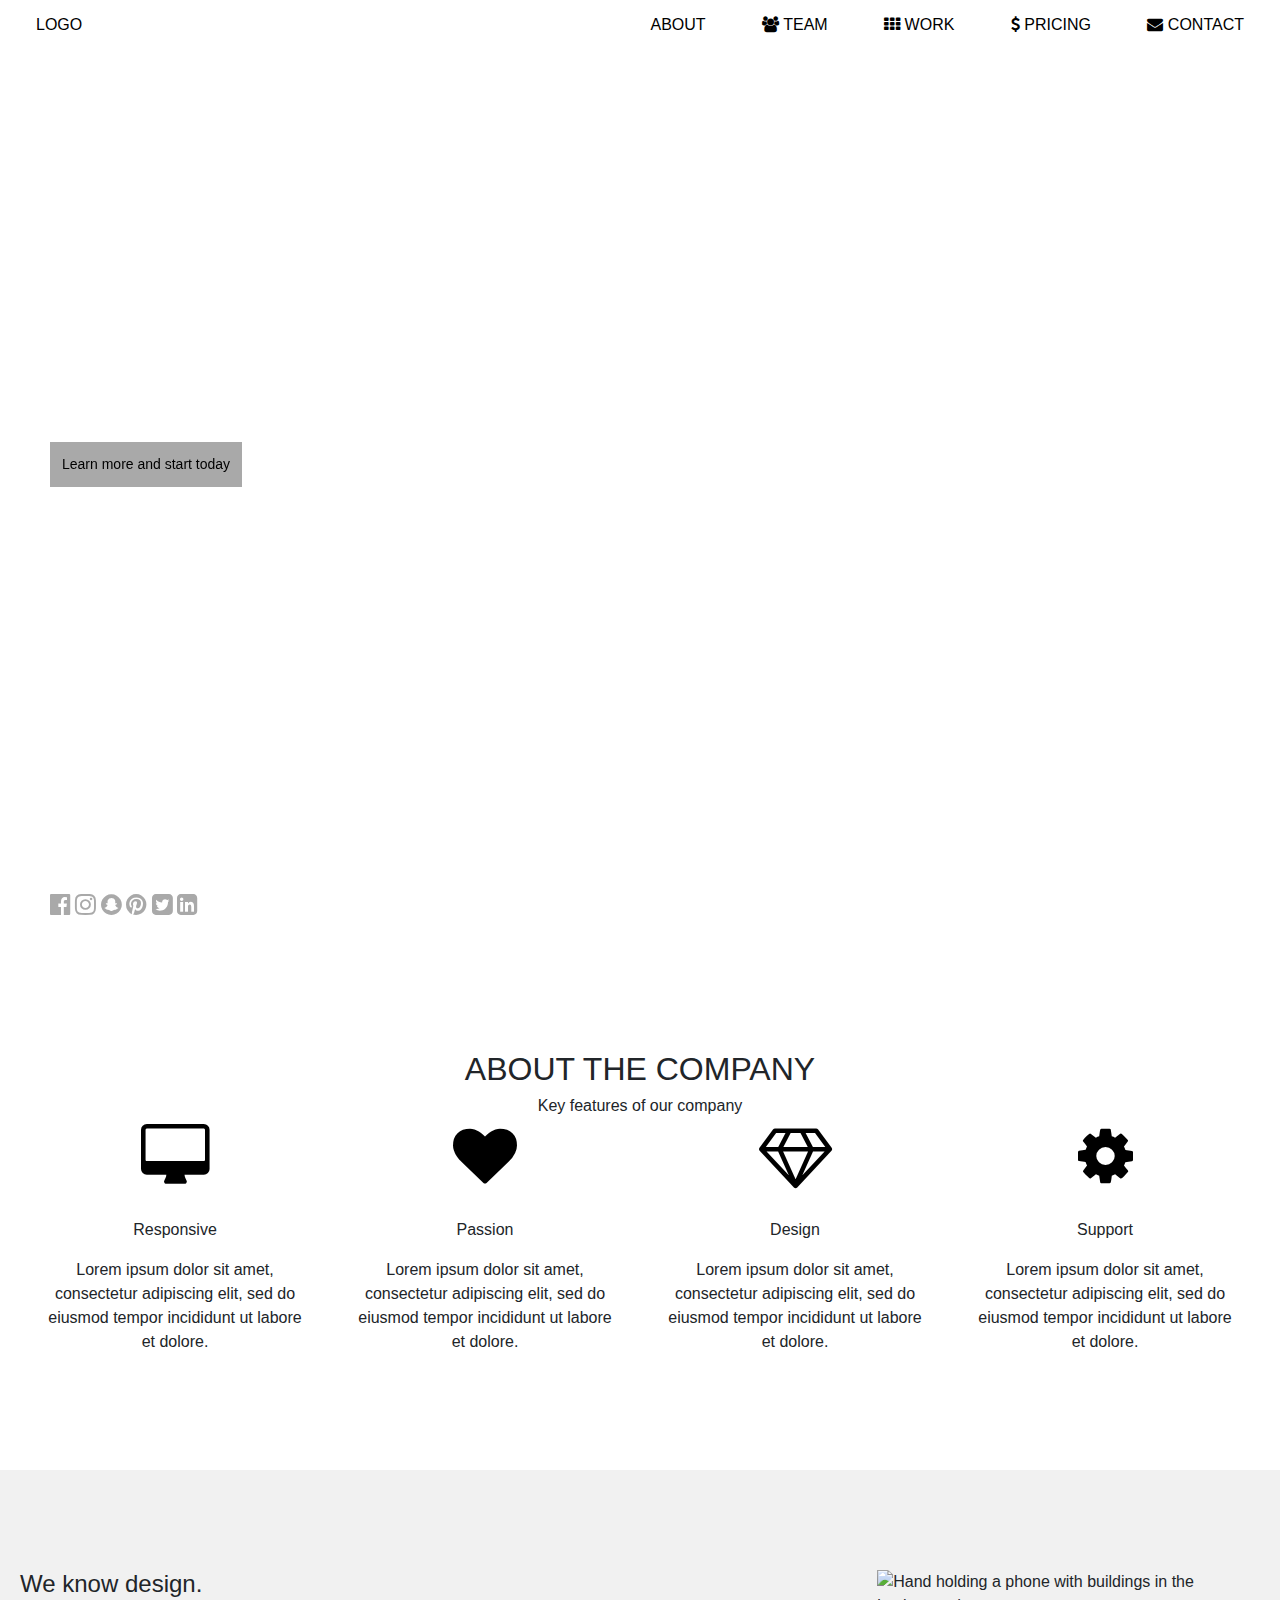
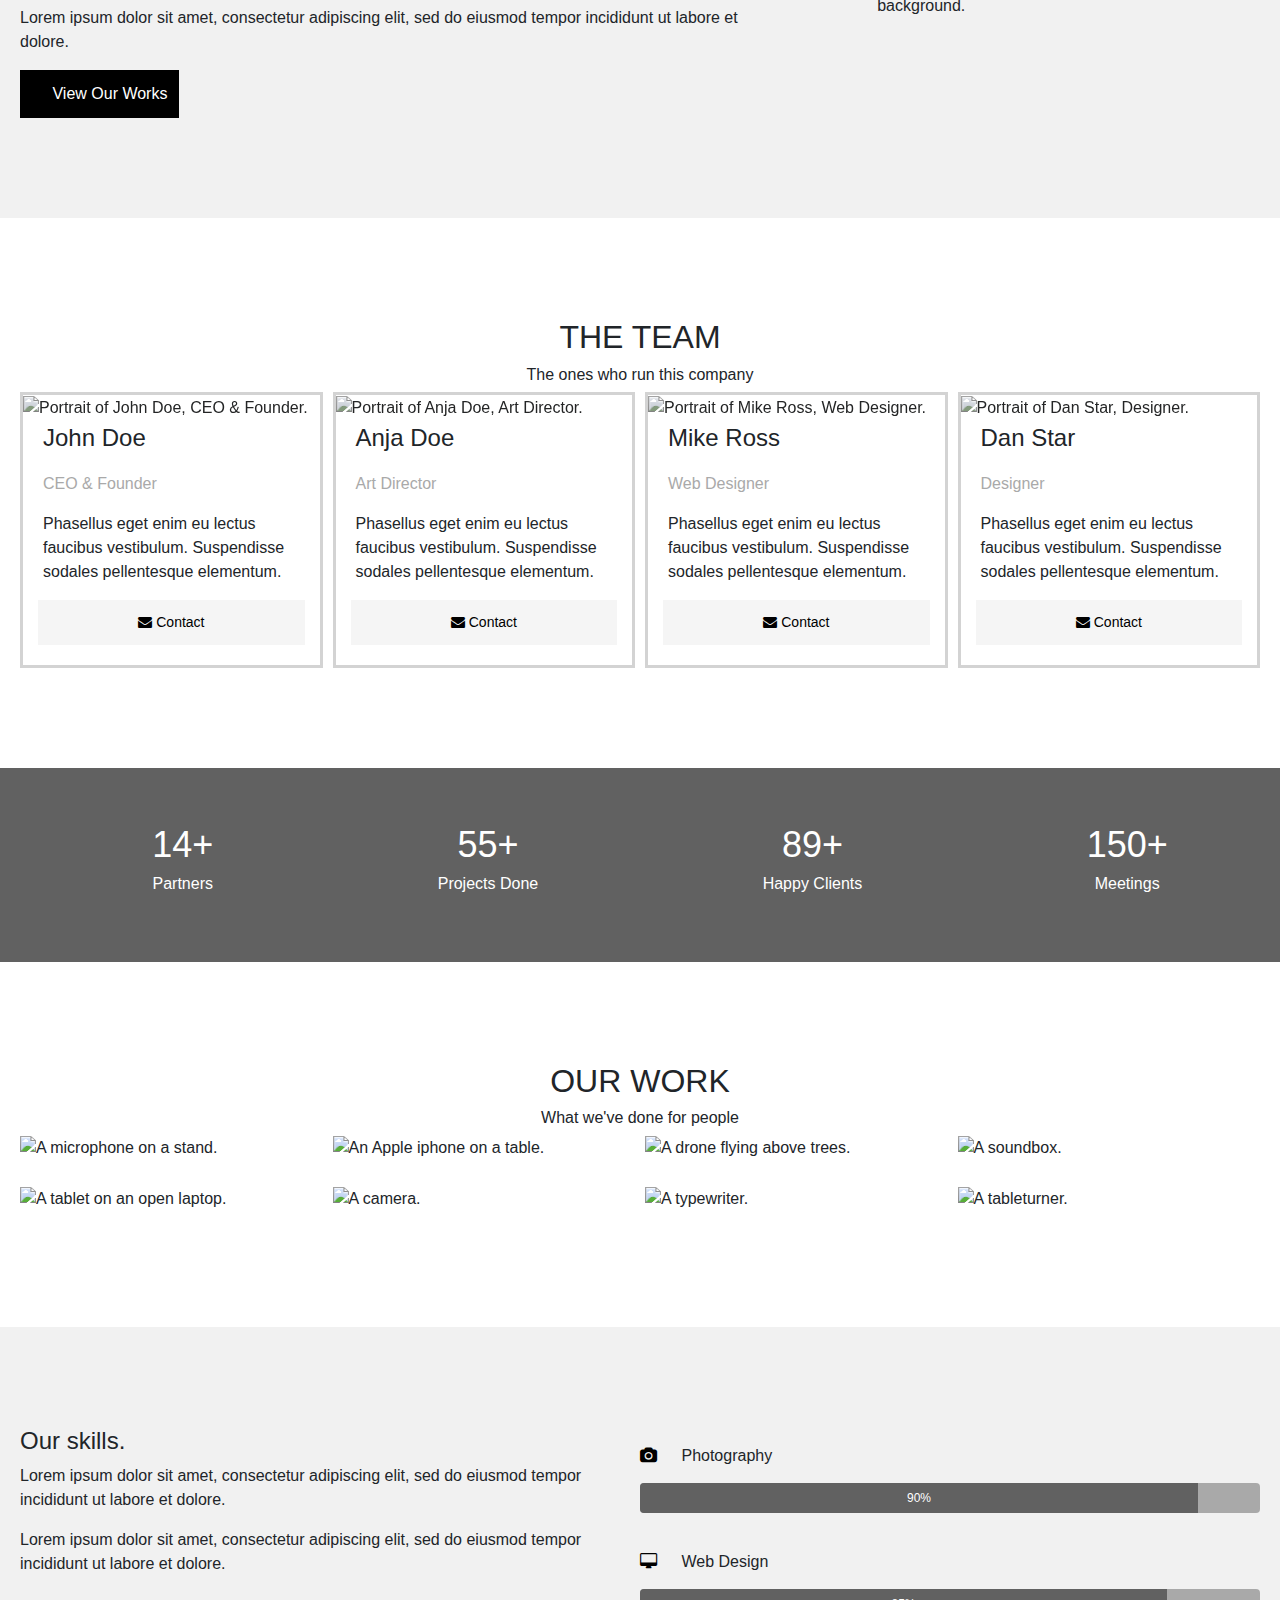
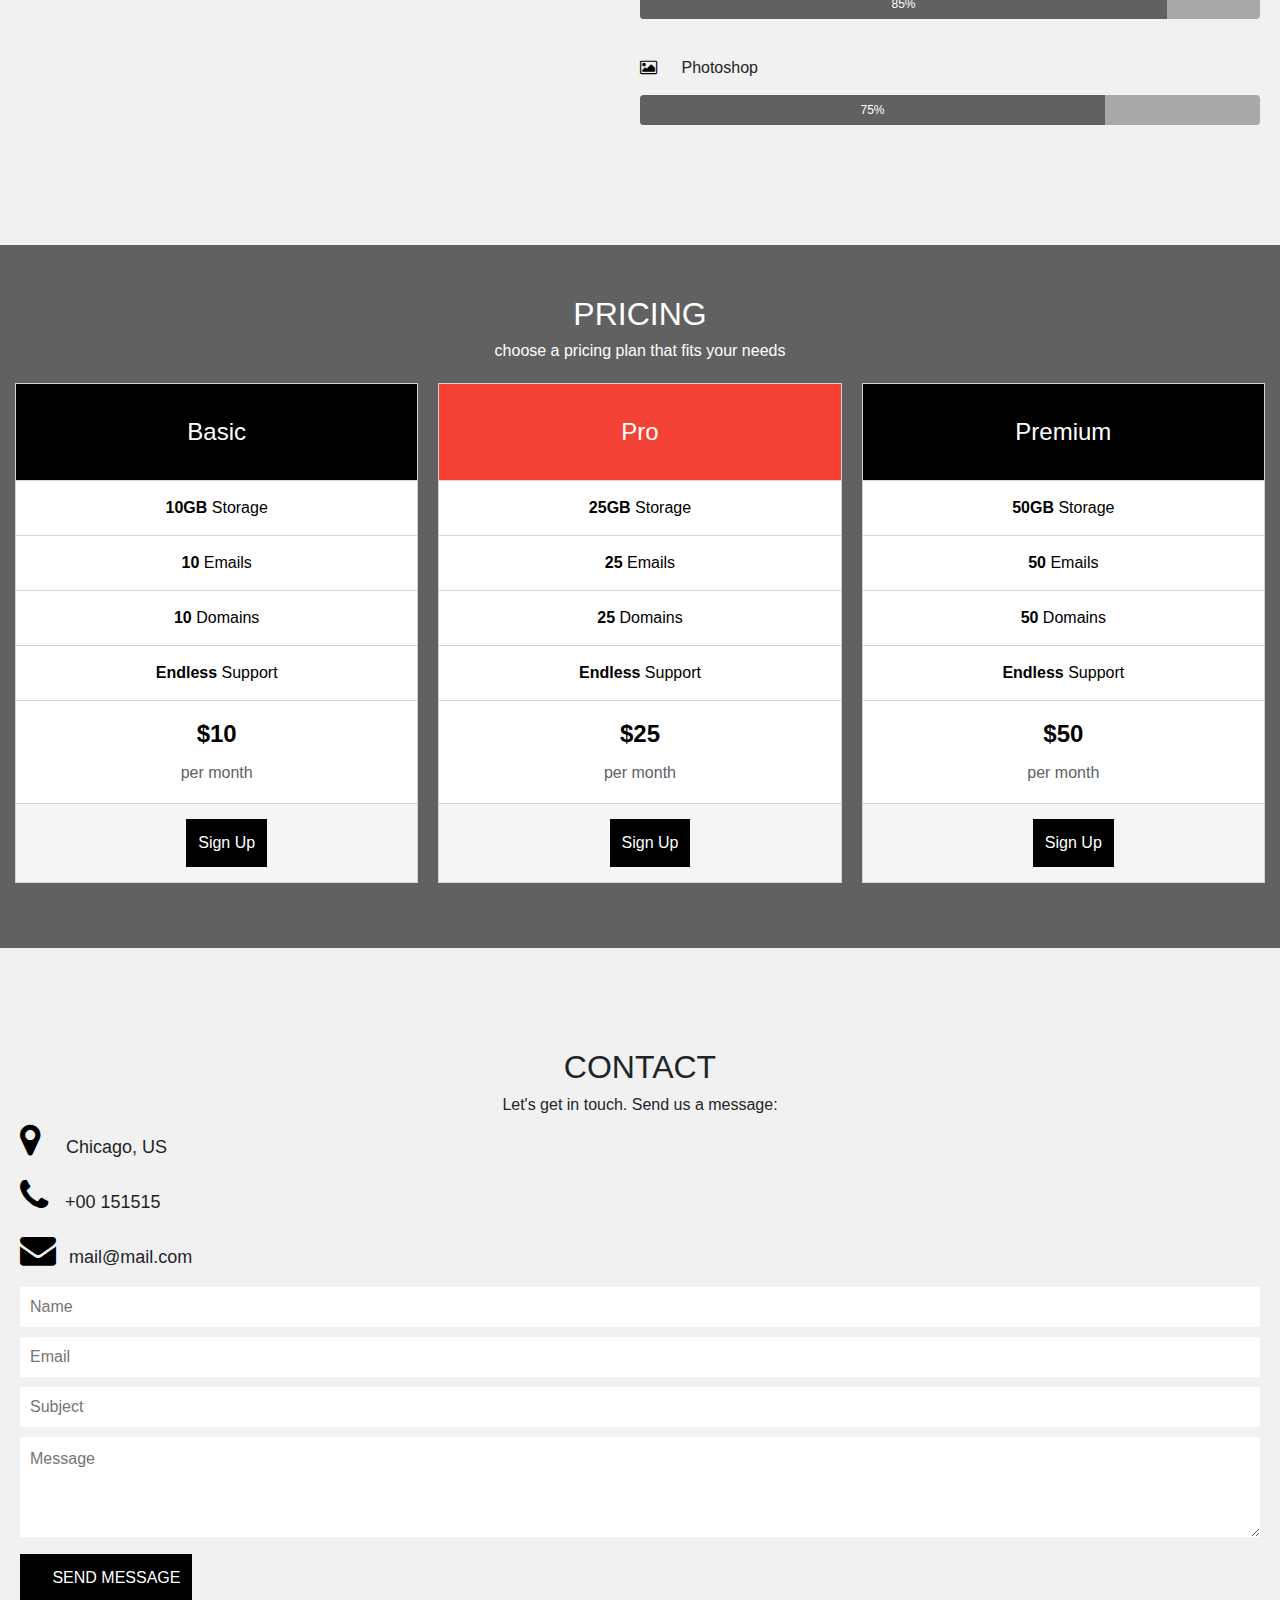
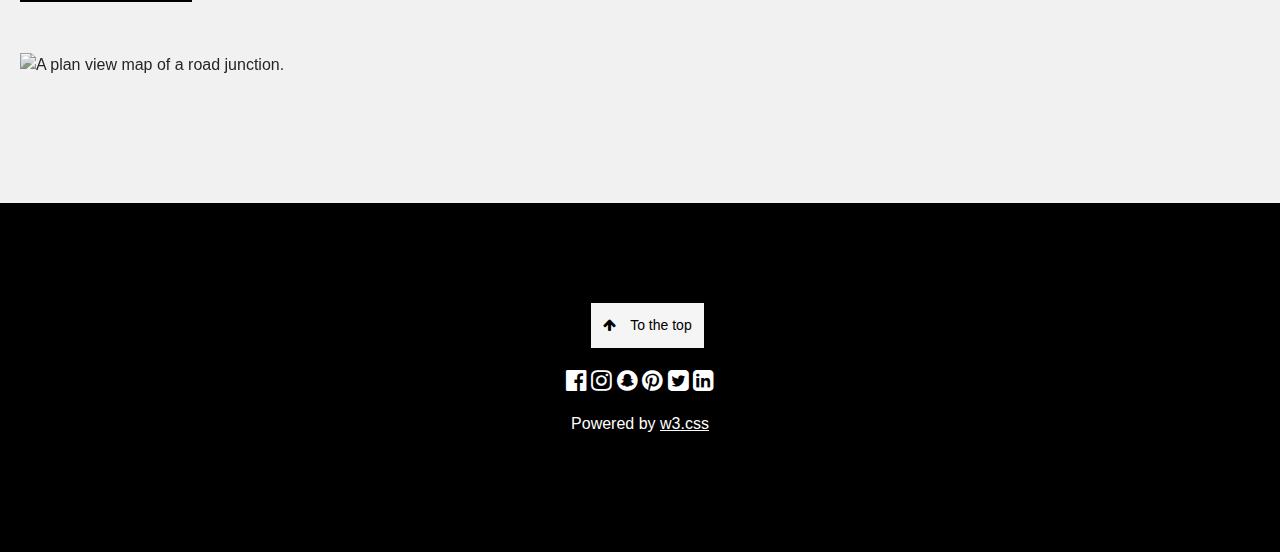
==== commit aad2b6cb: "Style the header and make it sticky." ====
--- a/startup/index.html
+++ b/startup/index.html
@@ -11,270 +11,277 @@
         <link rel="stylesheet" href="https://stackpath.bootstrapcdn.com/bootstrap/4.3.1/css/bootstrap.min.css" integrity="sha384-ggOyR0iXCbMQv3Xipma34MD+dH/1fQ784/j6cY/iJTQUOhcWr7x9JvoRxT2MZw1T" crossorigin="anonymous">
         <link rel="stylesheet" href="https://cdnjs.cloudflare.com/ajax/libs/font-awesome/4.7.0/css/font-awesome.min.css">
     </head>
-    <body class="document">
+    <body>
         <!-- Header -->
         <header class="header">
-            <a href="index.html" id="home">logo</a>
-            <nav>
-                <ol>
-                    <li><a href="#about">about</a></li>
-                    <li><a href="#team"><i class="fa fa-users" aria-hidden="true"></i> team</a></li>
-                    <li><a href="#work"><i class="fa fa-th" aria-hidden="true"></i> work</a></li>
-                    <li><a href="#pricing"><i class="fa fa-usd" aria-hidden="true"></i> pricing</a></li>
-                    <li><a href="#contact"><i class="fa fa-envelope" aria-hidden="true"></i> contact</a></li>
-                </ol>
+            <nav class="main-nav">
+                <a class="header-brand" href="index.html" id="home">LOGO</a>
+                <div>
+                    <a href="#about">ABOUT</a>
+                    <a href="#team"><i class="fa fa-users" aria-hidden="true"></i> TEAM</a>
+                    <a href="#work"><i class="fa fa-th" aria-hidden="true"></i> WORK</a>
+                    <a href="#pricing"><i class="fa fa-usd" aria-hidden="true"></i> PRICING</a>
+                    <a href="#contact"><i class="fa fa-envelope" aria-hidden="true"></i> CONTACT</a>
+                </div>
             </nav>
-            <h1>Start something that matters</h1>
-            <h6>Stop wasting valuable time with projects that just isn't you.</h6>
-            <button><a href="#about">Learn more and start today</a></button>
-            <div>
-                <i class="fa fa-facebook-official" aria-hidden="true"></i>
-                <i class="fa fa-instagram" aria-hidden="true"></i>
-                <i class="fa fa-snapchat" aria-hidden="true"></i>
-                <i class="fa fa-pinterest" aria-hidden="true"></i>
-                <i class="fa fa-twitter-square" aria-hidden="true"></i>
-                <i class="fa fa-linkedin-square" aria-hidden="true"></i>
-            </div>
         </header>
 
-        <!-- Main part of page -->
-        <main class="main" role="main">
-            <!-- About -->
-            <section class="about" id="about">
-                <h2>about the company</h2>
-                <h6>Key features of our company</h6>
-                <div class="key-features">
-                    <div class="features">
-                        <i class="fa fa-desktop big-icon" aria-hidden="true"></i>
-                        <p>Responsive</p>
-                        <p>Lorem ipsum dolor sit amet, consectetur adipiscing elit, sed do eiusmod tempor incididunt ut labore et dolore.</p> 
-                    </div>
-                    <div class="features">
-                        <i class="fa fa-heart big-icon" aria-hidden="true"></i>
-                        <p>Passion</p>
+        <!-- Main grid -->
+        <div class="main-grid">
+
+            <!-- Main part of page -->
+            <main class="main" role="main">
+                <!-- Banner -->
+                <section class="banner">
+                    <h1>Start something that matters</h1>
+                    <h6>Stop wasting valuable time with projects that just isn't you.</h6>
+                    <a href="#about"><button class="light-button grey-button">Learn more and start today</button></a>
+                    <div class="banner-icons">
+                        <a href=""><i class="fa fa-facebook-official small-icon" aria-hidden="true"></i></a>
+                        <a href=""><i class="fa fa-instagram small-icon" aria-hidden="true"></i></a>
+                        <a href=""><i class="fa fa-snapchat small-icon" aria-hidden="true"></i></a>
+                        <a href=""><i class="fa fa-pinterest small-icon" aria-hidden="true"></i></a>
+                        <a href=""><i class="fa fa-twitter-square small-icon" aria-hidden="true"></i></a>
+                        <a href=""><i class="fa fa-linkedin-square small-icon" aria-hidden="true"></i></a>
+                    </div>
+                </section>
+
+                <!-- About -->
+                <section class="about" id="about">
+                    <h2>about the company</h2>
+                    <h6>Key features of our company</h6>
+                    <div class="key-features">
+                        <div class="features">
+                            <i class="fa fa-desktop big-icon" aria-hidden="true"></i>
+                            <p>Responsive</p>
+                            <p>Lorem ipsum dolor sit amet, consectetur adipiscing elit, sed do eiusmod tempor incididunt ut labore et dolore.</p> 
+                        </div>
+                        <div class="features">
+                            <i class="fa fa-heart big-icon" aria-hidden="true"></i>
+                            <p>Passion</p>
+                            <p>Lorem ipsum dolor sit amet, consectetur adipiscing elit, sed do eiusmod tempor incididunt ut labore et dolore.</p>
+                        </div>
+                        <div class="features">
+                            <i class="fa fa-diamond big-icon" aria-hidden="true"></i>
+                            <p>Design</p>
+                            <p>Lorem ipsum dolor sit amet, consectetur adipiscing elit, sed do eiusmod tempor incididunt ut labore et dolore.</p>
+                        </div>
+                        <div class="features">
+                            <i class="fa fa-cog big-icon" aria-hidden="true"></i>
+                            <p>Support</p>
+                            <p>Lorem ipsum dolor sit amet, consectetur adipiscing elit, sed do eiusmod tempor incididunt ut labore et dolore.</p>
+                        </div>
+                    </div>
+                </section>
+
+                <!-- We know design -->
+                <section class="design">
+                    <div>
+                        <h4>We know design.</h4>
                         <p>Lorem ipsum dolor sit amet, consectetur adipiscing elit, sed do eiusmod tempor incididunt ut labore et dolore.</p>
-                    </div>
-                    <div class="features">
-                        <i class="fa fa-diamond big-icon" aria-hidden="true"></i>
-                        <p>Design</p>
+                        <a href="#work"><button class="dark-button"><i class="fa fa-th" aria-hidden="true"></i> View Our Works</button></a>
+                    </div>
+                    <figure>
+                        <img src="https://www.w3schools.com/w3images/phone_buildings.jpg" alt="Hand holding a phone with buildings in the background.">
+                    </figure>
+                </section>
+
+                <!-- Team -->
+                <section class="team" id="team">
+                    <h2>the team</h2>
+                    <h6>The ones who run this company</h6>
+                    <div class="team-members">
+                        <div class="team-member john">
+                            <figure>
+                                <img class="greyscale-75" src="https://www.w3schools.com/w3images/team2.jpg" alt="Portrait of John Doe, CEO & Founder.">
+                                <figcaption>John Doe</figcaption>
+                            </figure>
+                            <p>CEO & Founder</p>
+                            <p>Phasellus eget enim eu lectus faucibus vestibulum. Suspendisse sodales pellentesque elementum.</p>
+                            <a href="#contact"><button class="light-button"><i class="fa fa-envelope" aria-hidden="true"></i> Contact</button></a>
+                        </div >
+                        <div class="team-member anja">
+                            <figure>
+                                <img class="greyscale-75" src="https://www.w3schools.com/w3images/team1.jpg" alt="Portrait of Anja Doe, Art Director.">
+                                <figcaption>Anja Doe</figcaption>
+                            </figure>
+                            <p>Art Director</p>
+                            <p>Phasellus eget enim eu lectus faucibus vestibulum. Suspendisse sodales pellentesque elementum.</p>
+                            <a href="#contact"><button class="light-button"><i class="fa fa-envelope" aria-hidden="true"></i> Contact</button></a>
+                        </div>
+                        <div class="team-member mike">
+                            <figure>
+                                <img class="greyscale-75" src="https://www.w3schools.com/w3images/team3.jpg" alt="Portrait of Mike Ross, Web Designer.">
+                                <figcaption>Mike Ross</figcaption>
+                            </figure>
+                            <p>Web Designer</p>
+                            <p>Phasellus eget enim eu lectus faucibus vestibulum. Suspendisse sodales pellentesque elementum.</p>
+                            <a href="#contact"><button class="light-button"><i class="fa fa-envelope" aria-hidden="true"></i> Contact</button></a>
+                        </div>
+                        <div class="team-member dan">
+                            <figure>
+                                <img class="greyscale-75" src="https://www.w3schools.com/w3images/team4.jpg" alt="Portrait of Dan Star, Designer.">
+                                <figcaption>Dan Star</figcaption>
+                            </figure>
+                            <p>Designer</p>
+                            <p>Phasellus eget enim eu lectus faucibus vestibulum. Suspendisse sodales pellentesque elementum.</p>
+                            <a href="#contact"><button class="light-button"><i class="fa fa-envelope" aria-hidden="true"></i> Contact</button></a>
+                        </div>
+                    </div>
+                </section>
+
+                <!-- Stats -->
+                <section class="stats">
+                    <ul class="stat-numbers">
+                        <li><span>14+</span> <br> Partners</li>
+                        <li><span>55+</span> <br> Projects Done</li>
+                        <li><span>89+</span> <br> Happy Clients</li>
+                        <li><span>150+</span> <br> Meetings</li>
+                    </ul>
+                </section>
+
+                <!-- Work -->
+                <section class="work" id="work">
+                    <h2>our work</h2>
+                    <h6>What we've done for people</h6>
+                    <div class="work-examples">
+                        <figure class="microphone">
+                            <img src="https://www.w3schools.com/w3images/tech_mic.jpg" alt="A microphone on a stand.">
+                        </figure>
+                        <figure class="phone">
+                            <img src="https://www.w3schools.com/w3images/tech_phone.jpg" alt="An Apple iphone on a table.">
+                        </figure>
+                        <figure class="drone">
+                            <img src="https://www.w3schools.com/w3images/tech_drone.jpg" alt="A drone flying above trees.">
+                        </figure>
+                        <figure class="soundbox">
+                            <img src="https://www.w3schools.com/w3images/tech_sound.jpg" alt="A soundbox.">
+                        </figure>
+                        <figure class="tablet">
+                            <img src="https://www.w3schools.com/w3images/tech_tablet.jpg" alt="A tablet on an open laptop.">
+                        </figure>
+                        <figure class="camera">
+                            <img src="https://www.w3schools.com/w3images/tech_camera.jpg" alt="A camera.">
+                        </figure>
+                        <figure class="typewriter">
+                            <img src="https://www.w3schools.com/w3images/tech_typewriter.jpg" alt="A typewriter.">
+                        </figure>
+                        <figure class="tableturner">
+                            <img src="https://www.w3schools.com/w3images/tech_tableturner.jpg" alt="A tableturner.">
+                        </figure>
+                    </div>
+                </section>
+
+                <!-- Our skills -->
+                <section class="skills">
+                    <div class="skill">
+                        <h4>Our skills.</h4>
                         <p>Lorem ipsum dolor sit amet, consectetur adipiscing elit, sed do eiusmod tempor incididunt ut labore et dolore.</p>
-                    </div>
-                    <div class="features">
-                        <i class="fa fa-cog big-icon" aria-hidden="true"></i>
-                        <p>Support</p>
                         <p>Lorem ipsum dolor sit amet, consectetur adipiscing elit, sed do eiusmod tempor incididunt ut labore et dolore.</p>
                     </div>
+                    <ul class="skill">
+                        <li>
+                            <i class="fa fa-camera" aria-hidden="true"></i>   <span>Photography</span>
+                            <div class="progress" style="height: 30px; background-color: #a9a9a9">
+                                <div class="progress-bar" style="width: 90%; background-color: #616161;">90%</div>
+                            </div>
+                        </li>
+                        <li>
+                            <i class="fa fa-desktop" aria-hidden="true"></i> <span>Web Design</span> 
+                            <div class="progress" style="height: 30px; background-color: #a9a9a9">
+                                <div class="progress-bar" style="width: 85%; background-color: #616161;">85%</div>
+                            </div>
+                        </li>
+                        <li>
+                            <i class="fa fa-photo" aria-hidden="true"></i> <span>Photoshop</span>
+                            <div class="progress" style="height: 30px; background-color: #a9a9a9">
+                                <div class="progress-bar" style="width: 75%; background-color: #616161;">75%</div>
+                            </div>
+                        </li>
+                    </ul>
+                </section>
+
+                <!-- Pricing -->
+                <section class="pricing" id="pricing">
+                    <h2>pricing</h2>
+                    <h6>choose a pricing plan that fits your needs</h6>
+                    <div class="pricing-tiers">
+                        <ul class="pricing-tier">
+                            <li>Basic</li>
+                            <li><strong>10GB</strong> Storage</li>
+                            <li><strong>10</strong> Emails</li>
+                            <li><strong>10</strong> Domains</li>
+                            <li><strong>Endless</strong> Support</li>
+                            <li class="price"><strong>$10</strong> <br> <span>per month</span></li>
+                            <li><button class="dark-button">Sign Up</button></li>
+                        </ul>
+                        <ul class="pricing-tier pricing-tier-pro">
+                            <li class=>Pro</li>
+                            <li><strong>25GB</strong> Storage</li>
+                            <li><strong>25</strong> Emails</li>
+                            <li><strong>25</strong> Domains</li>
+                            <li><strong>Endless</strong> Support</li>
+                            <li class="price"><strong>$25</strong> <br> <span>per month</span></li>
+                            <li><button class="dark-button">Sign Up</button></li>
+                        </ul>
+                        <ul class="pricing-tier">
+                            <li>Premium</li>
+                            <li><strong>50GB</strong> Storage</li>
+                            <li><strong>50</strong> Emails</li>
+                            <li><strong>50</strong> Domains</li>
+                            <li><strong>Endless</strong> Support</li>
+                            <li class="price"><strong>$50</strong> <br> <span>per month</span></li>
+                            <li><button class="dark-button">Sign Up</button></li>
+                        </ul>
+                    <div>
+                </section>
+
+                <!-- Contact -->
+                <section class="contact" id="contact">
+                    <h2>contact</h2>
+                    <h6>Let's get in touch. Send us a message:</h6>
+                    <p><i class="fa fa-map-marker medium-icon" aria-hidden="true"></i> <span class="contact-location">Chicago, US</span></p>
+                    <p><i class="fa fa-phone medium-icon" aria-hidden="true"></i> <span class="contact-phone">+00 151515</span></p>
+                    <p><i class="fa fa-envelope medium-icon" aria-hidden="true"></i> <span class="contact-email">mail@mail.com</span></li></p>
+                    <form action="" method="get">
+                        <div>
+                            <input class="contact-form-field" id="name" name="name" type="text" placeholder="Name" required>
+                        </div>
+                        <div>
+                            <input class="contact-form-field" id="email" name="email" type="email" placeholder="Email" required>
+                        </div>
+                        <div>
+                            <input class="contact-form-field" id="subject" name="subject" type="text" placeholder="Subject" required>
+                        </div>
+                        <div>
+                            <textarea class="contact-form-field message-form-field" id="message" name="message" placeholder="Message"></textarea>
+                        </div>
+                        <button class="dark-button"><i class="fa fa-paper-plane" aria-hidden="true"></i> SEND MESSAGE</button>
+                    </form>
+
+                    <!-- Map image -->
+                    <div>
+                        <figure class="map">
+                            <img class="greyscale-75" src="https://www.w3schools.com/w3images/map.jpg" alt="A plan view map of a road junction.">
+                        </figure>
+                    </div>
+                </section>
+
+            </main>
+
+            <!-- Footer -->
+            <footer class="footer">
+                <a href="#home"><button class="light-button"><i class="fa fa-arrow-up" aria-hidden="true"></i> <span>To the top</span></button></a>
+                <div>
+                    <a href=""><i class="fa fa-facebook-official small-icon" aria-hidden="true"></i></a>
+                    <a href=""><i class="fa fa-instagram small-icon" aria-hidden="true"></i></a>
+                    <a href=""><i class="fa fa-snapchat small-icon" aria-hidden="true"></i></a>
+                    <a href=""><i class="fa fa-pinterest small-icon" aria-hidden="true"></i></a>
+                    <a href=""><i class="fa fa-twitter-square small-icon" aria-hidden="true"></i></a>
+                    <a href=""><i class="fa fa-linkedin-square small-icon" aria-hidden="true"></i></a>
                 </div>
-            </section>
-
-            <!-- We know design -->
-            <section class="design">
-                <div>
-                    <h4>We know design.</h4>
-                    <p>Lorem ipsum dolor sit amet, consectetur adipiscing elit, sed do eiusmod tempor incididunt ut labore et dolore.</p>
-                    <button class="dark-button"><a href="#work"><i class="fa fa-th" aria-hidden="true"></i> View Our Works</a></button>
-                </div>
-                <figure>
-                    <img src="https://www.w3schools.com/w3images/phone_buildings.jpg" alt="Hand holding a phone with buildings in the background.">
-                </figure>
-            </section>
-
-            <!-- Team -->
-            <section class="team" id="team">
-                <h2>the team</h2>
-                <h6>The ones who run this company</h6>
-                <div class="team-members">
-                    <div class="team-member john">
-                        <figure>
-                            <img class="greyscale-75" src="https://www.w3schools.com/w3images/team2.jpg" alt="Portrait of John Doe, CEO & Founder.">
-                            <figcaption>John Doe</figcaption>
-                        </figure>
-                        <p>CEO & Founder</p>
-                        <p>Phasellus eget enim eu lectus faucibus vestibulum. Suspendisse sodales pellentesque elementum.</p>
-                        <button class="light-button"><a href="#contact"><i class="fa fa-envelope" aria-hidden="true"></i> Contact</a></button>
-                    </div >
-                    <div class="team-member anja">
-                        <figure>
-                            <img class="greyscale-75" src="https://www.w3schools.com/w3images/team1.jpg" alt="Portrait of Anja Doe, Art Director.">
-                            <figcaption>Anja Doe</figcaption>
-                        </figure>
-                        <p>Art Director</p>
-                        <p>Phasellus eget enim eu lectus faucibus vestibulum. Suspendisse sodales pellentesque elementum.</p>
-                        <button class="light-button"><a href="#contact"><i class="fa fa-envelope" aria-hidden="true"></i> Contact</a></button>
-                    </div>
-                    <div class="team-member mike">
-                        <figure>
-                            <img class="greyscale-75" src="https://www.w3schools.com/w3images/team3.jpg" alt="Portrait of Mike Ross, Web Designer.">
-                            <figcaption>Mike Ross</figcaption>
-                        </figure>
-                        <p>Web Designer</p>
-                        <p>Phasellus eget enim eu lectus faucibus vestibulum. Suspendisse sodales pellentesque elementum.</p>
-                        <button class="light-button"><a href="#contact"><i class="fa fa-envelope" aria-hidden="true"></i> Contact</a></button>
-                    </div>
-                    <div class="team-member dan">
-                        <figure>
-                            <img class="greyscale-75" src="https://www.w3schools.com/w3images/team4.jpg" alt="Portrait of Dan Star, Designer.">
-                            <figcaption>Dan Star</figcaption>
-                        </figure>
-                        <p>Designer</p>
-                        <p>Phasellus eget enim eu lectus faucibus vestibulum. Suspendisse sodales pellentesque elementum.</p>
-                        <button class="light-button"><a href="#contact"><i class="fa fa-envelope" aria-hidden="true"></i> Contact</a></button>
-                    </div>
-                </div>
-            </section>
-
-            <!-- Stats -->
-            <section class="stats">
-                <ul class="stat-numbers">
-                    <li><span>14+</span> <br> Partners</li>
-                    <li><span>55+</span> <br> Projects Done</li>
-                    <li><span>89+</span> <br> Happy Clients</li>
-                    <li><span>150+</span> <br> Meetings</li>
-                </ul>
-            </section>
-
-            <!-- Work -->
-            <section class="work" id="work">
-                <h2>our work</h2>
-                <h6>What we've done for people</h6>
-                <div class="work-examples">
-                    <figure class="microphone">
-                        <img src="https://www.w3schools.com/w3images/tech_mic.jpg" alt="A microphone on a stand.">
-                    </figure>
-                    <figure class="phone">
-                        <img src="https://www.w3schools.com/w3images/tech_phone.jpg" alt="An Apple iphone on a table.">
-                    </figure>
-                    <figure class="drone">
-                        <img src="https://www.w3schools.com/w3images/tech_drone.jpg" alt="A drone flying above trees.">
-                    </figure>
-                    <figure class="soundbox">
-                        <img src="https://www.w3schools.com/w3images/tech_sound.jpg" alt="A soundbox.">
-                    </figure>
-                    <figure class="tablet">
-                        <img src="https://www.w3schools.com/w3images/tech_tablet.jpg" alt="A tablet on an open laptop.">
-                    </figure>
-                    <figure class="camera">
-                        <img src="https://www.w3schools.com/w3images/tech_camera.jpg" alt="A camera.">
-                    </figure>
-                    <figure class="typewriter">
-                        <img src="https://www.w3schools.com/w3images/tech_typewriter.jpg" alt="A typewriter.">
-                    </figure>
-                    <figure class="tableturner">
-                        <img src="https://www.w3schools.com/w3images/tech_tableturner.jpg" alt="A tableturner.">
-                    </figure>
-                </div>
-            </section>
-
-            <!-- Our skills -->
-            <section class="skills">
-                <div class="skill">
-                    <h4>Our skills.</h4>
-                    <p>Lorem ipsum dolor sit amet, consectetur adipiscing elit, sed do eiusmod tempor incididunt ut labore et dolore.</p>
-                    <p>Lorem ipsum dolor sit amet, consectetur adipiscing elit, sed do eiusmod tempor incididunt ut labore et dolore.</p>
-                </div>
-                <ul class="skill">
-                    <li>
-                         <i class="fa fa-camera" aria-hidden="true"></i>   <span>Photography</span>
-                        <div class="progress" style="height: 30px; background-color: #a9a9a9">
-                            <div class="progress-bar" style="width: 90%; background-color: #616161;">90%</div>
-                        </div>
-                    </li>
-                    <li>
-                        <i class="fa fa-desktop" aria-hidden="true"></i> <span>Web Design</span> 
-                        <div class="progress" style="height: 30px; background-color: #a9a9a9">
-                            <div class="progress-bar" style="width: 85%; background-color: #616161;">85%</div>
-                        </div>
-                    </li>
-                    <li>
-                        <i class="fa fa-photo" aria-hidden="true"></i> <span>Photoshop</span>
-                        <div class="progress" style="height: 30px; background-color: #a9a9a9">
-                            <div class="progress-bar" style="width: 75%; background-color: #616161;">75%</div>
-                        </div>
-                    </li>
-                </ul>
-            </section>
-
-            <!-- Pricing -->
-            <section class="pricing" id="pricing">
-                <h2>pricing</h2>
-                <h6>choose a pricing plan that fits your needs</h6>
-                <div class="pricing-tiers">
-                    <ul class="pricing-tier">
-                        <li>Basic</li>
-                        <li><strong>10GB</strong> Storage</li>
-                        <li><strong>10</strong> Emails</li>
-                        <li><strong>10</strong> Domains</li>
-                        <li><strong>Endless</strong> Support</li>
-                        <li class="price"><strong>$10</strong> <br> <span>per month</span></li>
-                        <li><button class="dark-button">Sign Up</button></li>
-                    </ul>
-                    <ul class="pricing-tier pricing-tier-pro">
-                        <li class=>Pro</li>
-                        <li><strong>25GB</strong> Storage</li>
-                        <li><strong>25</strong> Emails</li>
-                        <li><strong>25</strong> Domains</li>
-                        <li><strong>Endless</strong> Support</li>
-                        <li class="price"><strong>$25</strong> <br> <span>per month</span></li>
-                        <li><button class="dark-button">Sign Up</button></li>
-                    </ul>
-                    <ul class="pricing-tier">
-                        <li>Premium</li>
-                        <li><strong>50GB</strong> Storage</li>
-                        <li><strong>50</strong> Emails</li>
-                        <li><strong>50</strong> Domains</li>
-                        <li><strong>Endless</strong> Support</li>
-                        <li class="price"><strong>$50</strong> <br> <span>per month</span></li>
-                        <li><button class="dark-button">Sign Up</button></li>
-                    </ul>
-                <div>
-            </section>
-
-            <!-- Contact -->
-            <section class="contact" id="contact">
-                <h2>contact</h2>
-                <h6>Let's get in touch. Send us a message:</h6>
-                <p><i class="fa fa-map-marker medium-icon" aria-hidden="true"></i> <span class="contact-location">Chicago, US</span></p>
-                <p><i class="fa fa-phone medium-icon" aria-hidden="true"></i> <span class="contact-phone">+00 151515</span></p>
-                <p><i class="fa fa-envelope medium-icon" aria-hidden="true"></i> <span class="contact-email">mail@mail.com</span></li></p>
-                <form action="" method="get">
-                    <div>
-                        <input class="contact-form-field" id="name" name="name" type="text" placeholder="Name" required>
-                    </div>
-                    <div>
-                        <input class="contact-form-field" id="email" name="email" type="email" placeholder="Email" required>
-                    </div>
-                    <div>
-                        <input class="contact-form-field" id="subject" name="subject" type="text" placeholder="Subject" required>
-                    </div>
-                    <div>
-                        <textarea class="contact-form-field message-form-field" id="message" name="message" placeholder="Message"></textarea>
-                    </div>
-                    <button class="dark-button"><i class="fa fa-paper-plane" aria-hidden="true"></i> SEND MESSAGE</button>
-                </form>
-
-                <!-- Map image -->
-                <div>
-                    <figure class="map">
-                        <img class="greyscale-75" src="https://www.w3schools.com/w3images/map.jpg" alt="A plan view map of a road junction.">
-                    </figure>
-                </div>
-            </section>
-
-        </main>
-
-        <!-- Footer -->
-        <footer class="footer">
-            <button class="light-button"><a href="#home"><i class="fa fa-arrow-up" aria-hidden="true"></i> <span>To the top</span></a></button>
-            <div>
-                <i class="fa fa-facebook-official small-icon" aria-hidden="true"></i>
-                <i class="fa fa-instagram small-icon" aria-hidden="true"></i>
-                <i class="fa fa-snapchat small-icon" aria-hidden="true"></i>
-                <i class="fa fa-pinterest small-icon" aria-hidden="true"></i>
-                <i class="fa fa-twitter-square small-icon" aria-hidden="true"></i>
-                <i class="fa fa-linkedin-square small-icon" aria-hidden="true"></i>
-            </div>
-            <p>Powered by <a href="https://www.w3schools.com/w3css/default.asp" target="_blank">w3.css</a></p>
-        </footer>
-
+                <p>Powered by <a href="https://www.w3schools.com/w3css/default.asp" target="_blank">w3.css</a></p>
+            </footer>
+        </div>
     </body>
 </html>--- a/startup/style.css
+++ b/startup/style.css
@@ -48,18 +48,23 @@
 }
 
 /* Document and Main Grids */
-.document {
+.header {
+    position: fixed;
+    top: 0;
+    width: 100%;
+    background-color: #fff;
+    height: 50px;
+    z-index: 1;
+}
+
+.main-grid {
     display: grid;
     grid-template-rows: auto;
     grid-template-columns: 1fr;
     grid-template-areas:
-        "header"
         "main"
         "footer";
-}
-
-.header {
-    grid-area: header;
+    margin-top: 50px;
 }
 
 .footer {
@@ -72,6 +77,7 @@
     grid-template-rows: auto;
     grid-template-columns:20px repeat(4, 1fr) 20px;
     grid-template-areas:
+        "banner banner banner banner banner banner"
         ". about about about about ."
         "design design design design design design"
         ". team team team team ."
@@ -82,6 +88,29 @@
         "contact contact contact contact contact contact";
 }
 
+.banner {
+    grid-area: banner;
+    height: 100vh;
+    background-image: url("https://www.w3schools.com//w3images/mac.jpg");
+    background-repeat: no-repeat;
+    background-position: center;
+    background-size: cover;
+    filter: grayscale(50%);
+    color: #fff;
+}
+
+.banner h1 {
+    text-align: left;
+    font-size: 40px;
+    font-weight: normal;
+    padding: 100px 0 50px 50px;
+}
+
+.banner h6 {
+    text-align: left;
+    padding: 0 0 30px 50px;
+}
+
 .about {
     grid-area: about;
 }
@@ -138,9 +167,18 @@
 
 a {
     text-decoration: none;
+    color: #000;
 }
 
 /* Images */
+.fa {
+    color: #000;  
+}
+
+.banner-icons .small-icon {
+    color: #a9a9a9;
+}
+
 img {
     width: 100%;
 }
@@ -162,7 +200,9 @@
     color: #fff;
 }
 
-.dark-button:hover {
+.dark-button:hover,
+.grey-button:hover,
+.light-button:hover {
     background-color: #d3d3d3;
 }
 
@@ -177,6 +217,43 @@
     font-size: 14px;
     margin-left: 15px;
     padding: 12px;
+}
+
+.grey-button {
+    margin: 0 0 30px 50px;
+    background-color: #a9a9a9;
+    color: #000;
+}
+
+.banner-icons {
+    position: absolute; /* w3 schools does this in a hacky way */
+    bottom: 30px;
+    left: 50px;
+}
+
+/* Main Navigation */
+.main-nav {
+    display: flex;
+    justify-content: space-between;
+    align-items: center;
+    list-style: none;
+    height: 50px;
+}
+
+.main-nav a {
+    margin-right: 20px;
+    color: #000;
+    padding: 16px;
+}
+
+.main-nav a:hover {
+    background-color: #d3d3d3;
+    text-decoration: none;
+    color: #000;
+}
+
+.header-brand {
+    margin-left: 20px;
 }
 
 /* Team Grid */
@@ -376,10 +453,6 @@
     color: #fff;
 }
 
-.footer a {
-    color: #000;
-}
-
 .footer span {
     padding-left: 10px;
 }
@@ -389,6 +462,7 @@
     text-decoration: underline;
 }
 
+
 .footer div .fa {
     color: #fff;
     padding: 20px 0px;
@@ -400,6 +474,10 @@
 
 /* Medium Screen Styles */
 @media screen and (min-width: 600px){
+    .banner h1 {
+        font-size: 64px;
+    }
+
     .key-features {
         flex-flow: row nowrap;
         text-align: center;
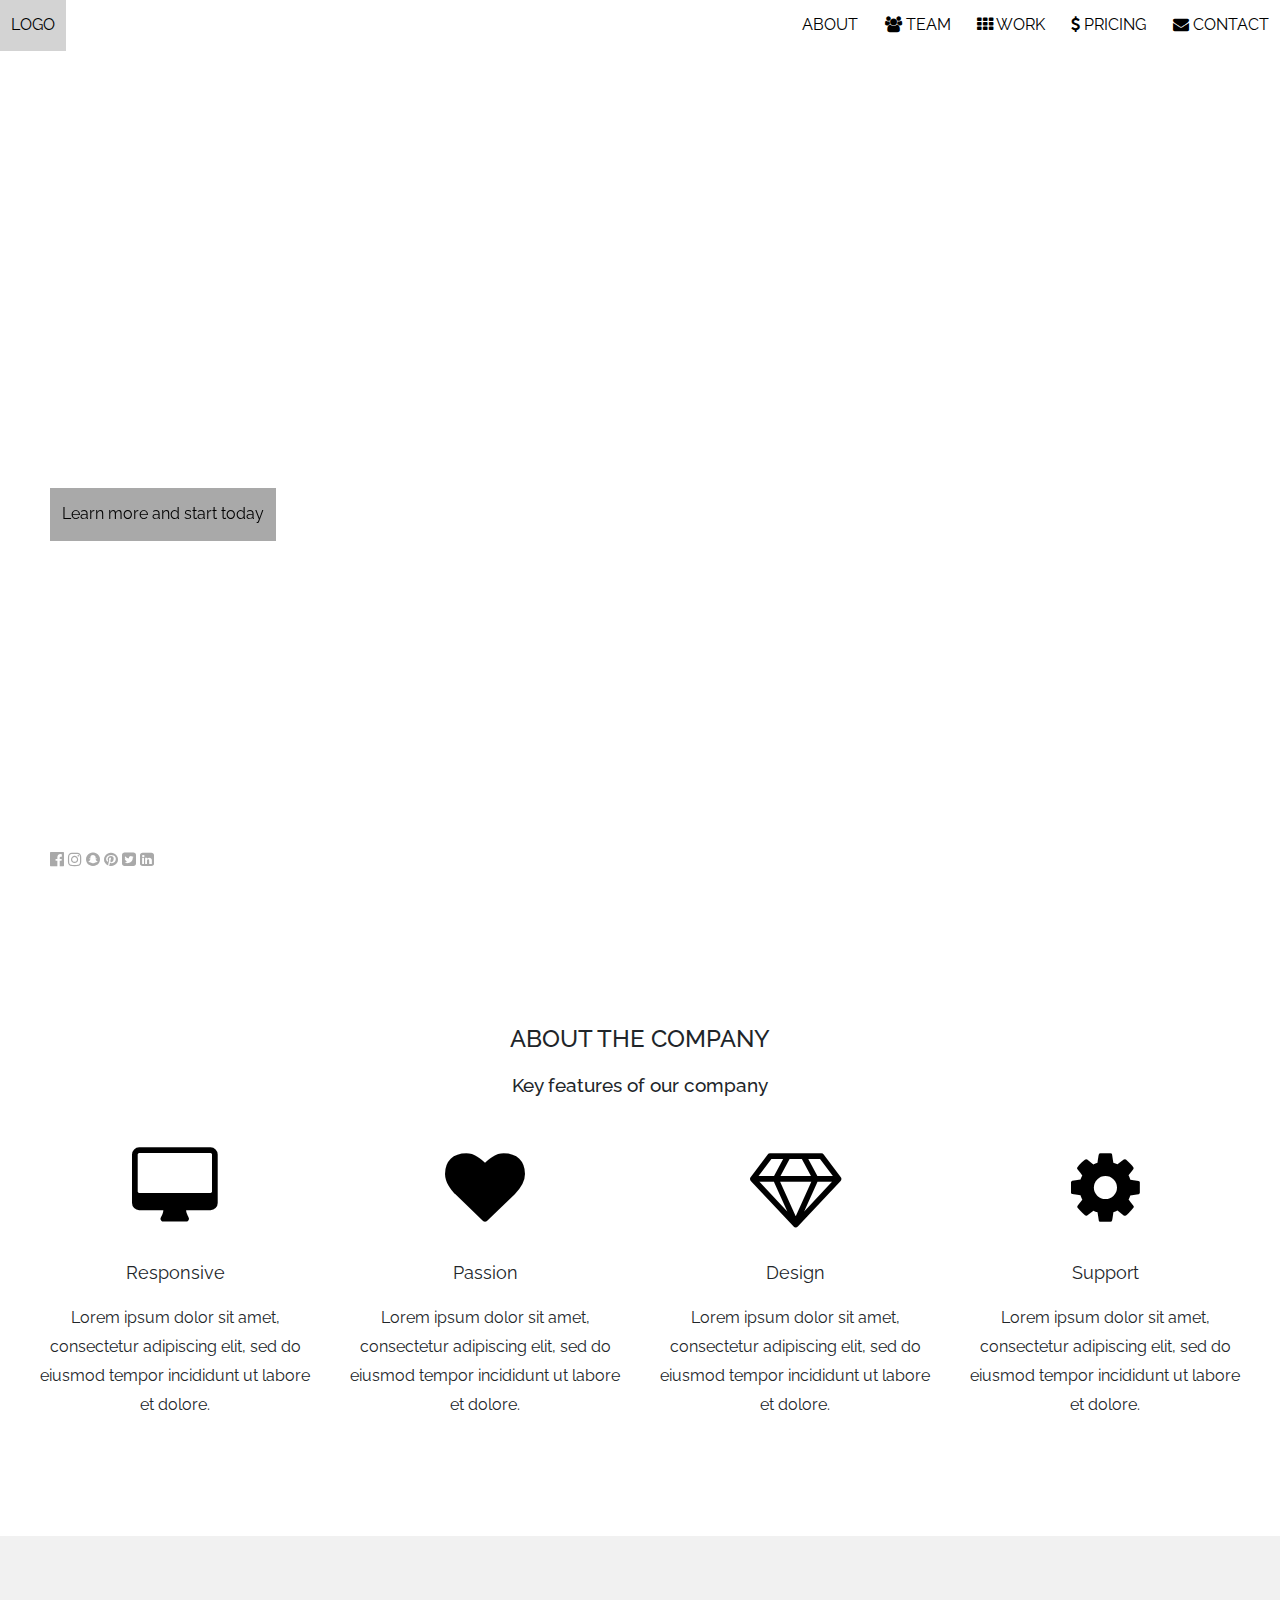
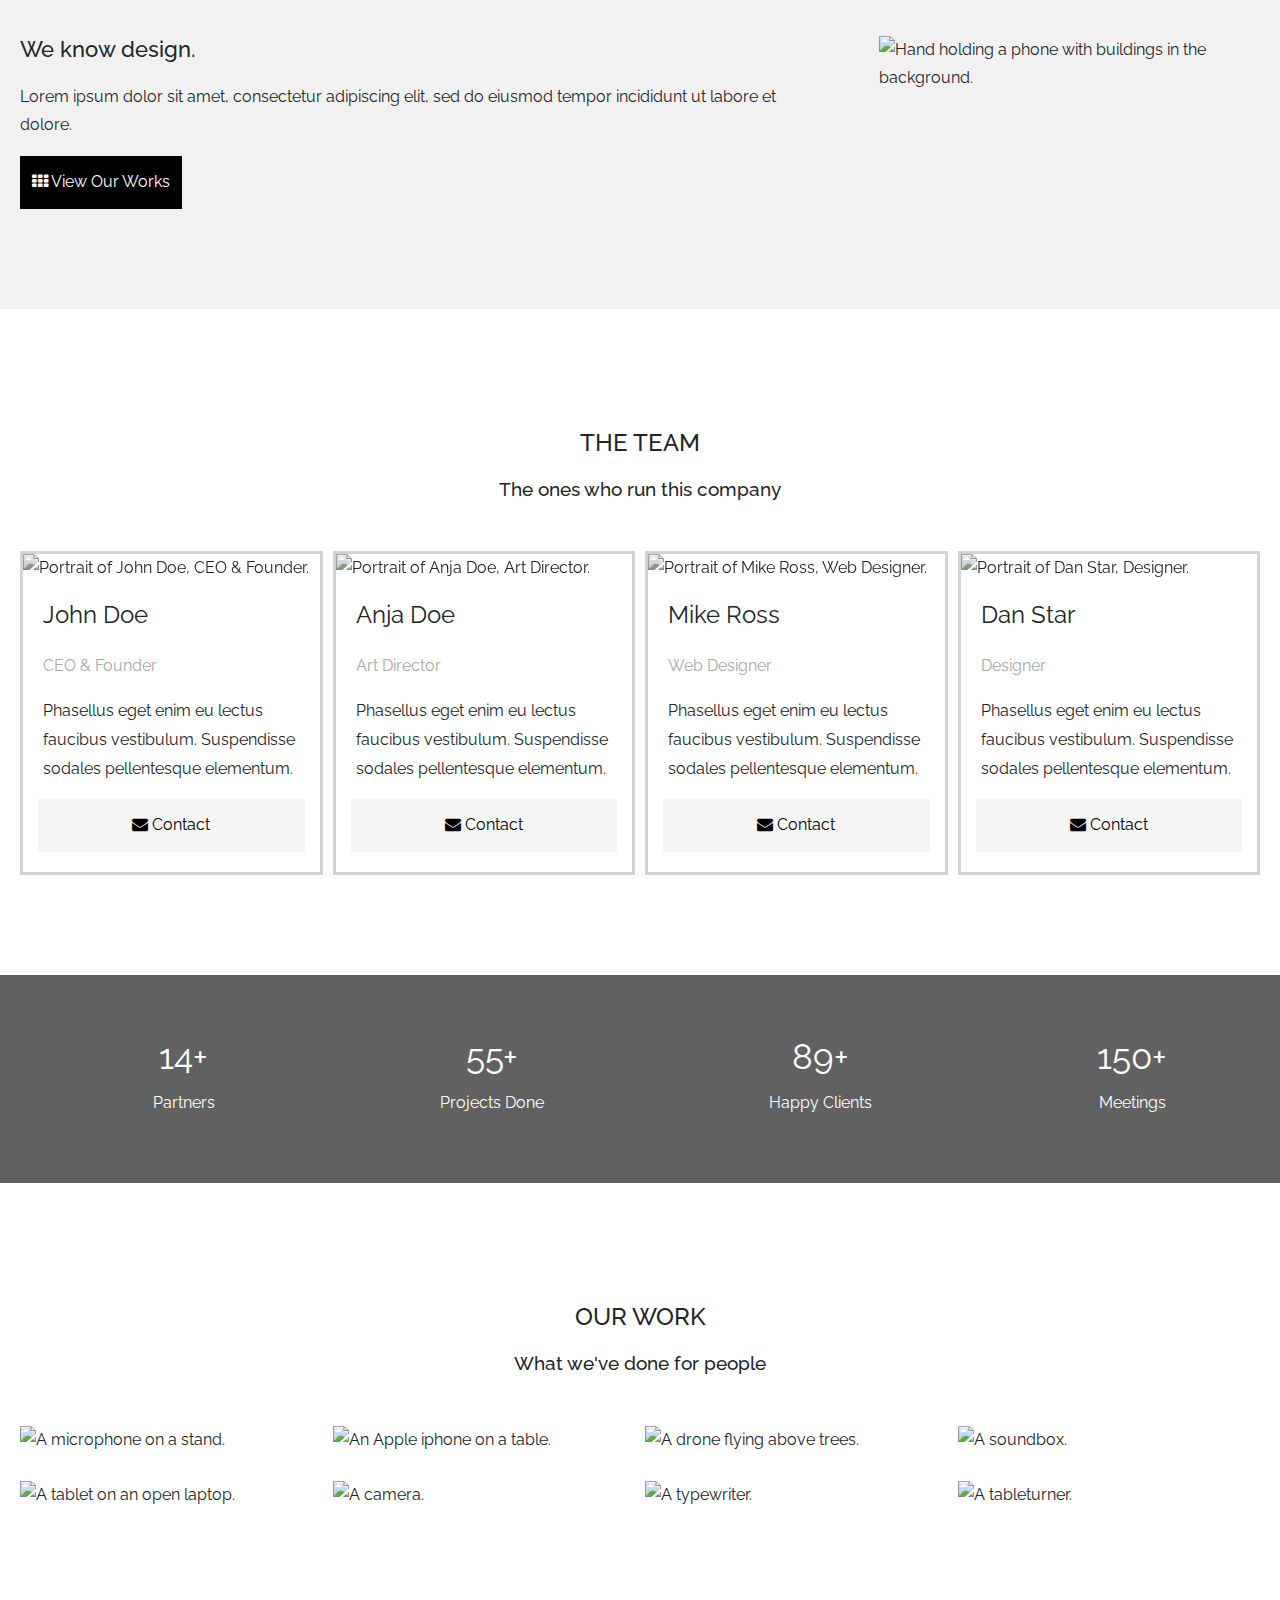
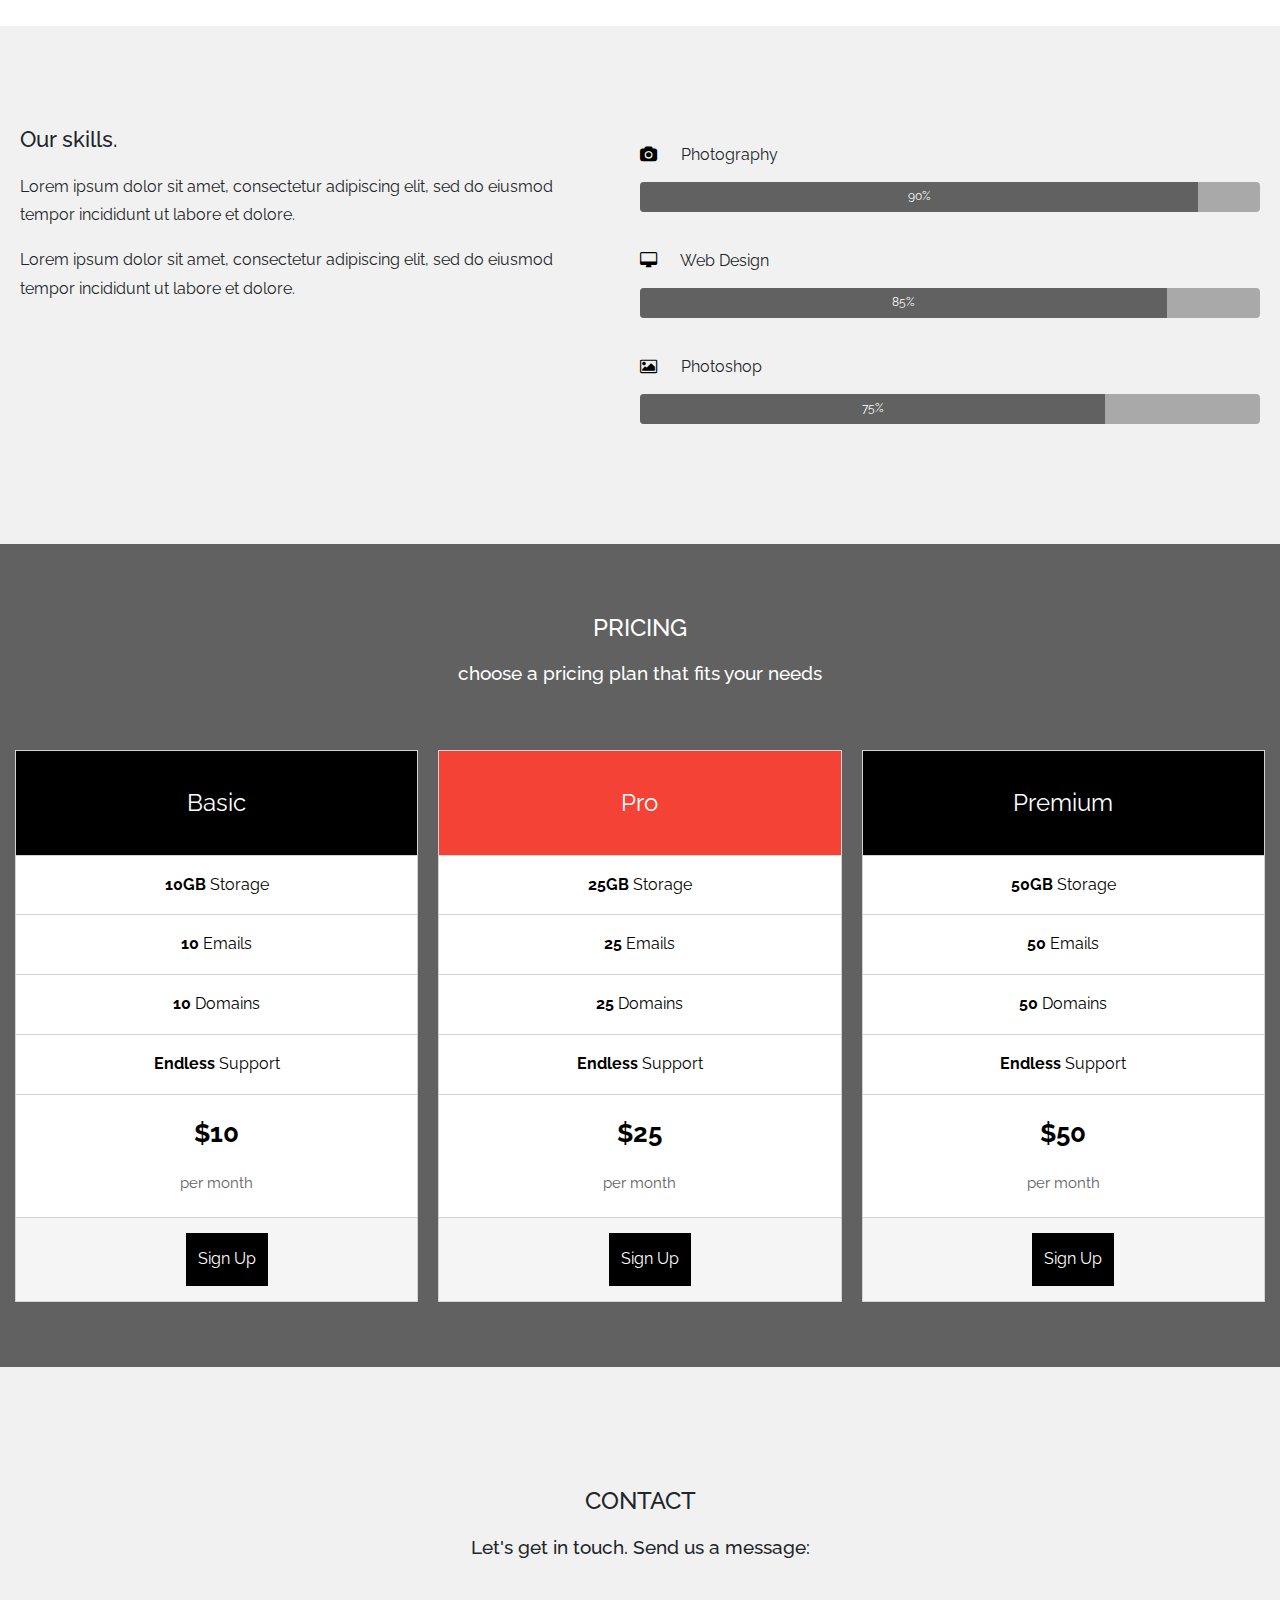
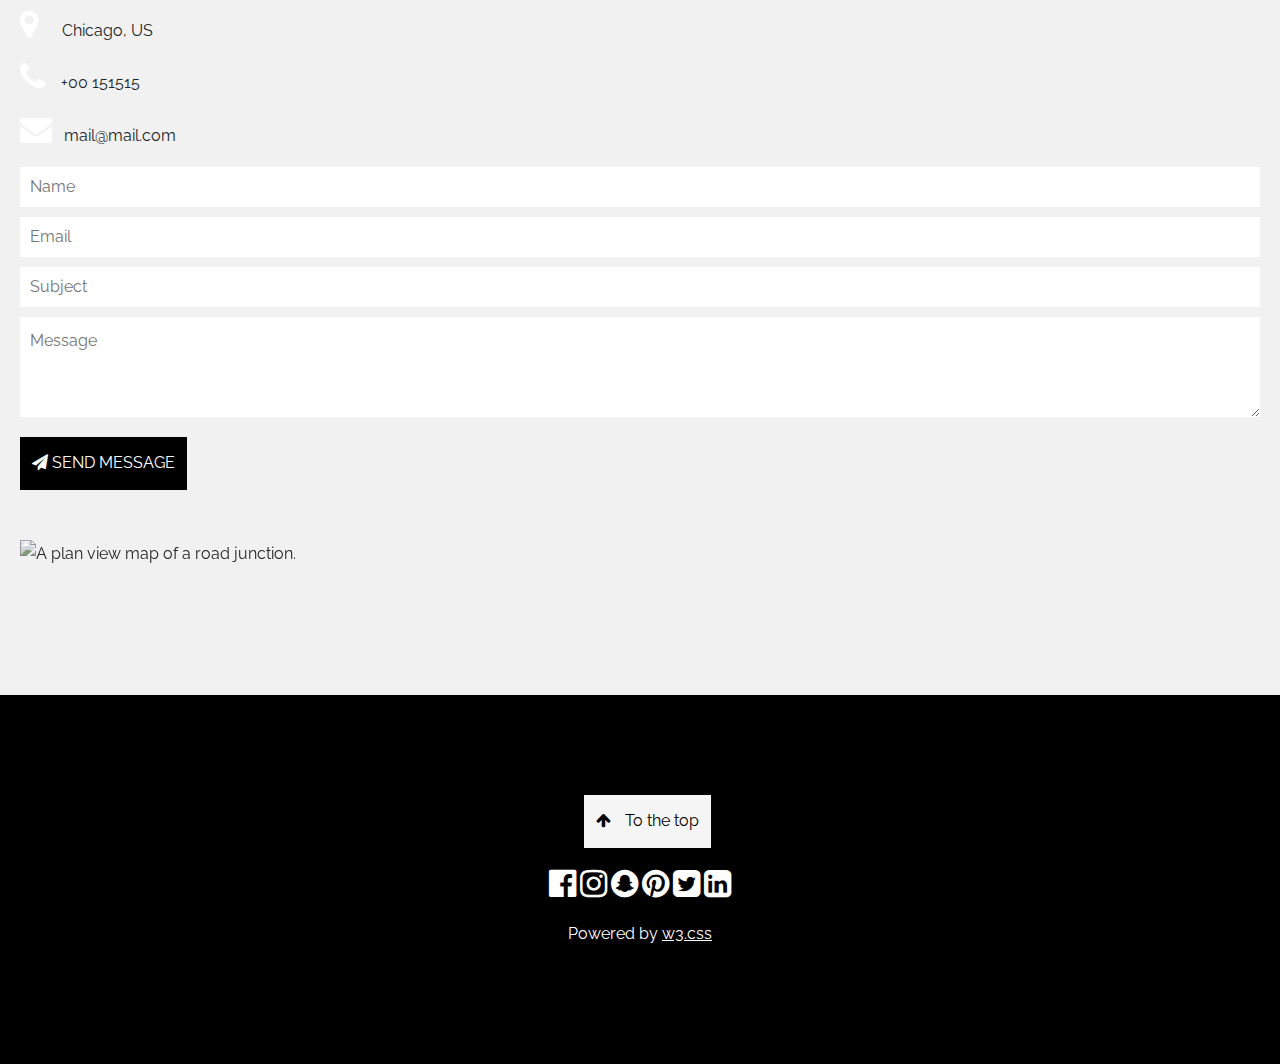
==== commit 94d976ce: "Change font sizes to use em length unit." ====
--- a/startup/index.html
+++ b/startup/index.html
@@ -11,7 +11,7 @@
         <link rel="stylesheet" href="https://stackpath.bootstrapcdn.com/bootstrap/4.3.1/css/bootstrap.min.css" integrity="sha384-ggOyR0iXCbMQv3Xipma34MD+dH/1fQ784/j6cY/iJTQUOhcWr7x9JvoRxT2MZw1T" crossorigin="anonymous">
         <link rel="stylesheet" href="https://cdnjs.cloudflare.com/ajax/libs/font-awesome/4.7.0/css/font-awesome.min.css">
     </head>
-    <body>
+    <body class="body">
         <!-- Header -->
         <header class="header">
             <nav class="main-nav">
@@ -33,8 +33,8 @@
             <main class="main" role="main">
                 <!-- Banner -->
                 <section class="banner">
-                    <h1>Start something that matters</h1>
-                    <h6>Stop wasting valuable time with projects that just isn't you.</h6>
+                    <h1 class="main-title">Start something that matters</h1>
+                    <h6 class="small-title">Stop wasting valuable time with projects that just isn't you.</h6>
                     <a href="#about"><button class="light-button grey-button">Learn more and start today</button></a>
                     <div class="banner-icons">
                         <a href=""><i class="fa fa-facebook-official small-icon" aria-hidden="true"></i></a>
@@ -48,27 +48,27 @@
 
                 <!-- About -->
                 <section class="about" id="about">
-                    <h2>about the company</h2>
-                    <h6>Key features of our company</h6>
+                    <h2 class="large-title">about the company</h2>
+                    <h6 class="small-title">Key features of our company</h6>
                     <div class="key-features">
                         <div class="features">
-                            <i class="fa fa-desktop big-icon" aria-hidden="true"></i>
-                            <p>Responsive</p>
+                            <i class="fa fa-desktop fa-5x" aria-hidden="true"></i>
+                            <p class="icon-caption">Responsive</p>
                             <p>Lorem ipsum dolor sit amet, consectetur adipiscing elit, sed do eiusmod tempor incididunt ut labore et dolore.</p> 
                         </div>
                         <div class="features">
-                            <i class="fa fa-heart big-icon" aria-hidden="true"></i>
-                            <p>Passion</p>
+                            <i class="fa fa-heart fa-5x" aria-hidden="true"></i>
+                            <p class="icon-caption">Passion</p>
                             <p>Lorem ipsum dolor sit amet, consectetur adipiscing elit, sed do eiusmod tempor incididunt ut labore et dolore.</p>
                         </div>
                         <div class="features">
-                            <i class="fa fa-diamond big-icon" aria-hidden="true"></i>
-                            <p>Design</p>
+                            <i class="fa fa-diamond fa-5x" aria-hidden="true"></i>
+                            <p class="icon-caption">Design</p>
                             <p>Lorem ipsum dolor sit amet, consectetur adipiscing elit, sed do eiusmod tempor incididunt ut labore et dolore.</p>
                         </div>
                         <div class="features">
-                            <i class="fa fa-cog big-icon" aria-hidden="true"></i>
-                            <p>Support</p>
+                            <i class="fa fa-cog fa-5x" aria-hidden="true"></i>
+                            <p class="icon-caption">Support</p>
                             <p>Lorem ipsum dolor sit amet, consectetur adipiscing elit, sed do eiusmod tempor incididunt ut labore et dolore.</p>
                         </div>
                     </div>
@@ -77,7 +77,7 @@
                 <!-- We know design -->
                 <section class="design">
                     <div>
-                        <h4>We know design.</h4>
+                        <h4 class="medium-title">We know design.</h4>
                         <p>Lorem ipsum dolor sit amet, consectetur adipiscing elit, sed do eiusmod tempor incididunt ut labore et dolore.</p>
                         <a href="#work"><button class="dark-button"><i class="fa fa-th" aria-hidden="true"></i> View Our Works</button></a>
                     </div>
@@ -88,8 +88,8 @@
 
                 <!-- Team -->
                 <section class="team" id="team">
-                    <h2>the team</h2>
-                    <h6>The ones who run this company</h6>
+                    <h2 class="large-title">the team</h2>
+                    <h6 class="small-title">The ones who run this company</h6>
                     <div class="team-members">
                         <div class="team-member john">
                             <figure>
@@ -142,8 +142,8 @@
 
                 <!-- Work -->
                 <section class="work" id="work">
-                    <h2>our work</h2>
-                    <h6>What we've done for people</h6>
+                    <h2 class="large-title">our work</h2>
+                    <h6 class="small-title">What we've done for people</h6>
                     <div class="work-examples">
                         <figure class="microphone">
                             <img src="https://www.w3schools.com/w3images/tech_mic.jpg" alt="A microphone on a stand.">
@@ -175,7 +175,7 @@
                 <!-- Our skills -->
                 <section class="skills">
                     <div class="skill">
-                        <h4>Our skills.</h4>
+                        <h4 class="medium-title">Our skills.</h4>
                         <p>Lorem ipsum dolor sit amet, consectetur adipiscing elit, sed do eiusmod tempor incididunt ut labore et dolore.</p>
                         <p>Lorem ipsum dolor sit amet, consectetur adipiscing elit, sed do eiusmod tempor incididunt ut labore et dolore.</p>
                     </div>
@@ -203,8 +203,8 @@
 
                 <!-- Pricing -->
                 <section class="pricing" id="pricing">
-                    <h2>pricing</h2>
-                    <h6>choose a pricing plan that fits your needs</h6>
+                    <h2 class="large-title">pricing</h2>
+                    <h6 class="small-title">choose a pricing plan that fits your needs</h6>
                     <div class="pricing-tiers">
                         <ul class="pricing-tier">
                             <li>Basic</li>
@@ -238,11 +238,11 @@
 
                 <!-- Contact -->
                 <section class="contact" id="contact">
-                    <h2>contact</h2>
-                    <h6>Let's get in touch. Send us a message:</h6>
-                    <p><i class="fa fa-map-marker medium-icon" aria-hidden="true"></i> <span class="contact-location">Chicago, US</span></p>
-                    <p><i class="fa fa-phone medium-icon" aria-hidden="true"></i> <span class="contact-phone">+00 151515</span></p>
-                    <p><i class="fa fa-envelope medium-icon" aria-hidden="true"></i> <span class="contact-email">mail@mail.com</span></li></p>
+                    <h2 class="large-title">contact</h2>
+                    <h6 class="small-title">Let's get in touch. Send us a message:</h6>
+                    <p><i class="fa fa-map-marker fa-2x" aria-hidden="true"></i> <span class="contact-location">Chicago, US</span></p>
+                    <p><i class="fa fa-phone fa-2x" aria-hidden="true"></i> <span class="contact-phone">+00 151515</span></p>
+                    <p><i class="fa fa-envelope fa-2x" aria-hidden="true"></i> <span class="contact-email">mail@mail.com</span></li></p>
                     <form action="" method="get">
                         <div>
                             <input class="contact-form-field" id="name" name="name" type="text" placeholder="Name" required>
@@ -273,12 +273,12 @@
             <footer class="footer">
                 <a href="#home"><button class="light-button"><i class="fa fa-arrow-up" aria-hidden="true"></i> <span>To the top</span></button></a>
                 <div>
-                    <a href=""><i class="fa fa-facebook-official small-icon" aria-hidden="true"></i></a>
-                    <a href=""><i class="fa fa-instagram small-icon" aria-hidden="true"></i></a>
-                    <a href=""><i class="fa fa-snapchat small-icon" aria-hidden="true"></i></a>
-                    <a href=""><i class="fa fa-pinterest small-icon" aria-hidden="true"></i></a>
-                    <a href=""><i class="fa fa-twitter-square small-icon" aria-hidden="true"></i></a>
-                    <a href=""><i class="fa fa-linkedin-square small-icon" aria-hidden="true"></i></a>
+                    <a href=""><i class="fa fa-facebook-official fa-2x" aria-hidden="true"></i></a>
+                    <a href=""><i class="fa fa-instagram fa-2x" aria-hidden="true"></i></a>
+                    <a href=""><i class="fa fa-snapchat fa-2x" aria-hidden="true"></i></a>
+                    <a href=""><i class="fa fa-pinterest fa-2x" aria-hidden="true"></i></a>
+                    <a href=""><i class="fa fa-twitter-square fa-2x" aria-hidden="true"></i></a>
+                    <a href=""><i class="fa fa-linkedin-square fa-2x" aria-hidden="true"></i></a>
                 </div>
                 <p>Powered by <a href="https://www.w3schools.com/w3css/default.asp" target="_blank">w3.css</a></p>
             </footer>
--- a/startup/style.css
+++ b/startup/style.css
@@ -5,37 +5,34 @@
 }
 
 /* Text */
-body {
+.body {
     font-family: "Raleway", sans-serif;
-    font-size: 15px;
-    font-weight: 100;
+    font-size: 16px;
     line-height: 1.8;
 }
 
-h1 {
-    text-align: center;
-}
-
-h2 {
+.main-title {
+    text-align: center;
+    font-size: 2.5em;
+}
+
+.large-title {
     text-transform: uppercase;
-    font-size: 24px;
-    font-weight: 100;
     text-align: center;
     margin: 20px 0;
-}
-
-h4 {
-    font-size: 24px;
-    font-weight: 100;
+    font-size: 1.5em;
+}
+
+.medium-title {
+    font-size: 1.4em;
     margin-left: 20px;
     margin-bottom: 20px;
 }
 
-h6 {
-    font-size: 18px;
-    font-weight: 100;
+.small-title {
     text-align: center;
     margin-bottom: 50px;
+    font-size: 1.2em;
 }
 
 p {
@@ -45,6 +42,21 @@
 section,
 footer {
     padding: 100px 0;
+}
+
+/* Icons */
+.banner-icons {
+    position: absolute; /* w3 schools does this in a hacky way */
+    bottom: 30px;
+    left: 50px;
+}
+
+.banner-icons .small-icon {
+    color: #a9a9a9;
+}
+
+.icon-caption {
+    font-size: 1.1em;
 }
 
 /* Document and Main Grids */
@@ -90,7 +102,7 @@
 
 .banner {
     grid-area: banner;
-    height: 100vh;
+    height: 95vh;
     background-image: url("https://www.w3schools.com//w3images/mac.jpg");
     background-repeat: no-repeat;
     background-position: center;
@@ -101,8 +113,6 @@
 
 .banner h1 {
     text-align: left;
-    font-size: 40px;
-    font-weight: normal;
     padding: 100px 0 50px 50px;
 }
 
@@ -161,10 +171,6 @@
     padding-bottom: 30px;
 }
 
-.big-icon {
-    font-size: 64px !important;
-}
-
 a {
     text-decoration: none;
     color: #000;
@@ -175,17 +181,15 @@
     color: #000;  
 }
 
-.banner-icons .small-icon {
-    color: #a9a9a9;
-}
-
 img {
     width: 100%;
 }
 
 figcaption {
-    font-size: 24px;
     margin: 0 0 10px 20px;
+    padding-top: 10px;
+    font-size: 1.5rem;
+
 }
 
 .greyscale-75 {
@@ -200,6 +204,11 @@
     color: #fff;
 }
 
+.design .fa,
+.contact .fa {
+    color: #fff;
+}
+
 .dark-button:hover,
 .grey-button:hover,
 .light-button:hover {
@@ -208,13 +217,11 @@
 
 .dark-button > a {
     color: #fff;
-    font-size: 18px;
 }
 
 .light-button {
     background-color: #f5f5f5;
     color: #000;
-    font-size: 14px;
     margin-left: 15px;
     padding: 12px;
 }
@@ -223,12 +230,6 @@
     margin: 0 0 30px 50px;
     background-color: #a9a9a9;
     color: #000;
-}
-
-.banner-icons {
-    position: absolute; /* w3 schools does this in a hacky way */
-    bottom: 30px;
-    left: 50px;
 }
 
 /* Main Navigation */
@@ -241,19 +242,15 @@
 }
 
 .main-nav a {
-    margin-right: 20px;
     color: #000;
-    padding: 16px;
+    display: inline-block;
+    padding: 0.7em;
 }
 
 .main-nav a:hover {
     background-color: #d3d3d3;
     text-decoration: none;
     color: #000;
-}
-
-.header-brand {
-    margin-left: 20px;
 }
 
 /* Team Grid */
@@ -314,7 +311,7 @@
 }
 
 .stat-numbers span {
-    font-size: 36px;
+    font-size: 2.2em;
 }
 
 
@@ -375,13 +372,13 @@
 
 .pricing-tier li:nth-child(1) {
     background-color: #000;
-    font-size: 24px;
     color: #fff;
     padding: 30px;
+    font-size: 1.5em;
 }
 
 .pricing-tier-pro li:nth-child(1) {
-    background-color: #f44336 !important;
+    background-color: #f44336;
 }
 
 .pricing-tier li:last-child {
@@ -391,25 +388,17 @@
 
 .pricing-tier span {
     color: #616161;
-    font-size: 16px;
+    font-size: 0.6em;
 }
 
 .price {
     padding: 30px 30px 0 30px;
-    font-size: 24px;
+    font-size: 1.6em;
 }
 
 /* Contact */
-.contact p {
-    font-size: 18px;
-}
-
 .contact div {
     margin: 0 20px;
-}
-
-.medium-icon {
-    font-size: 36px !important;
 }
 
 /* Aligning the right space for icons to line up is a pain when they are of different widths. Ugly code, but it works. */
@@ -468,14 +457,10 @@
     padding: 20px 0px;
 }
 
-.small-icon {
-    font-size: 24px !important;
-}
-
 /* Medium Screen Styles */
 @media screen and (min-width: 600px){
-    .banner h1 {
-        font-size: 64px;
+    .banner .main-title {
+        font-size: 4em;
     }
 
     .key-features {
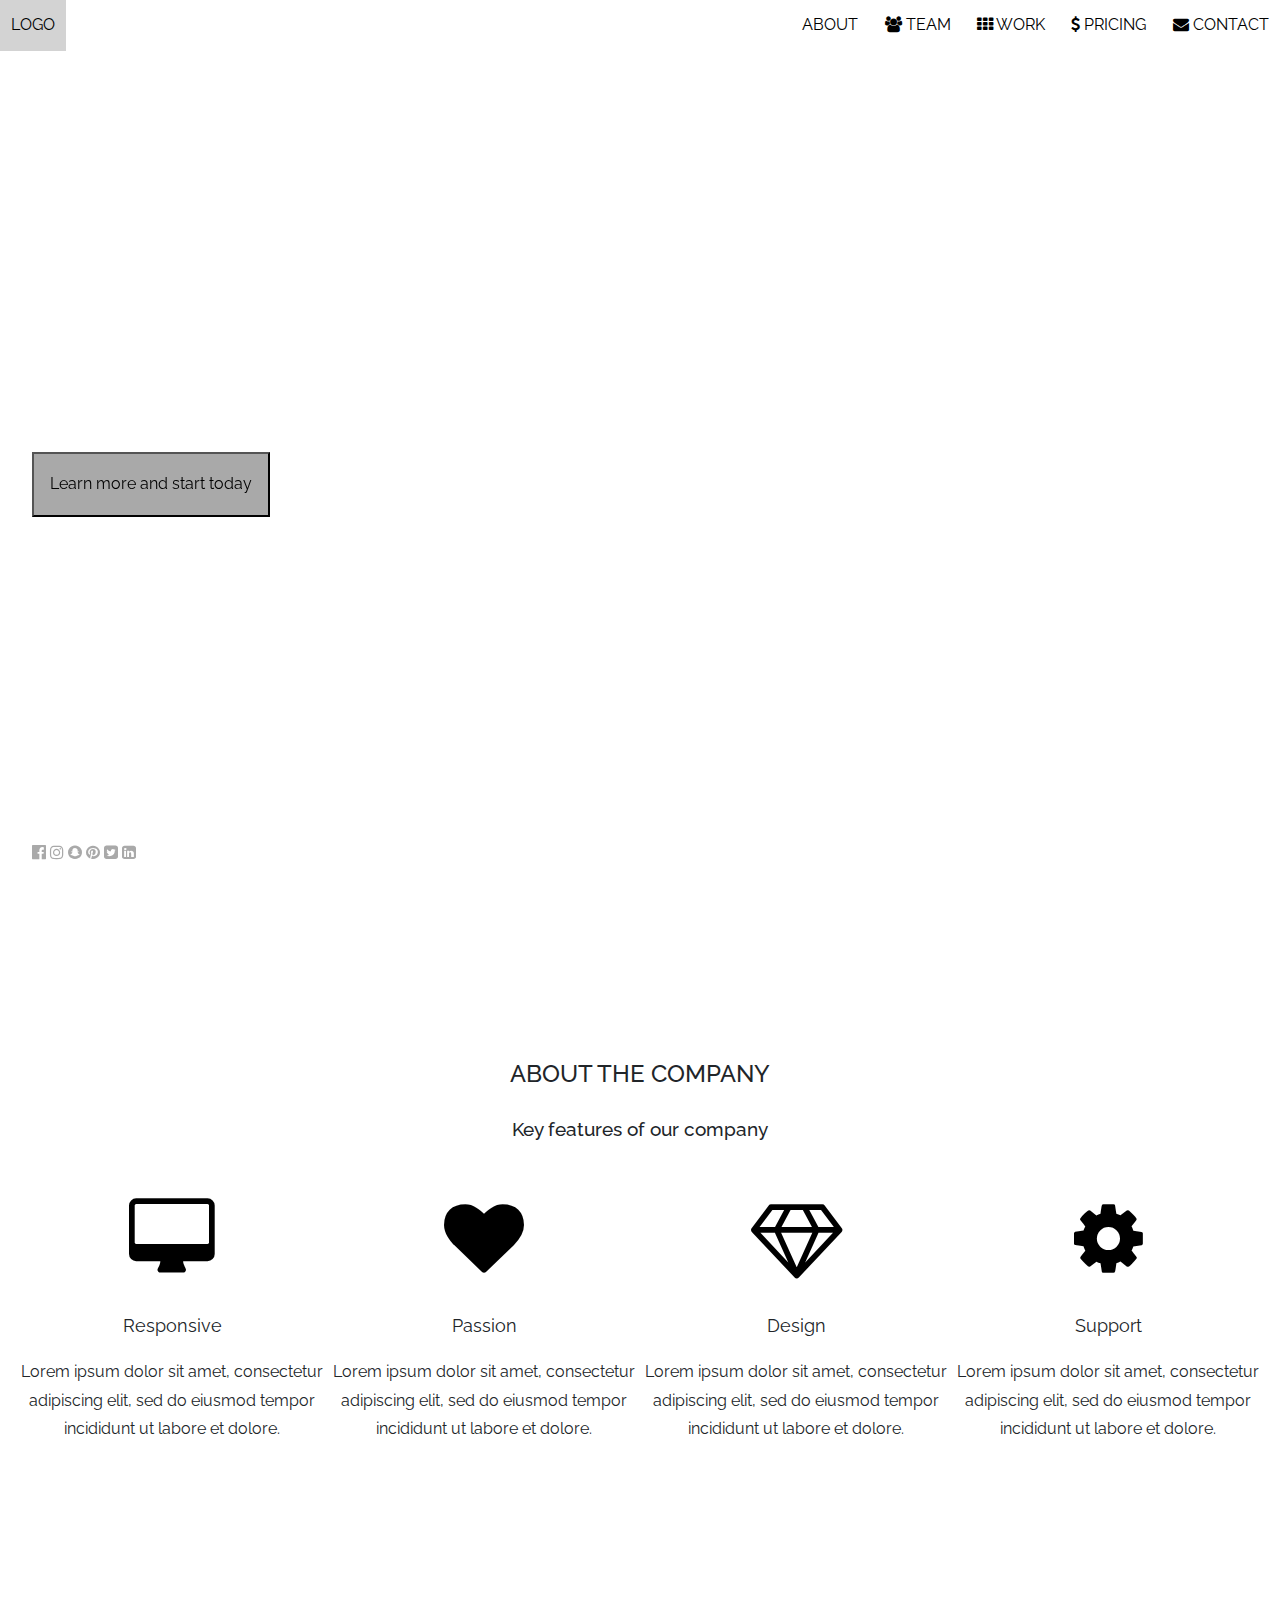
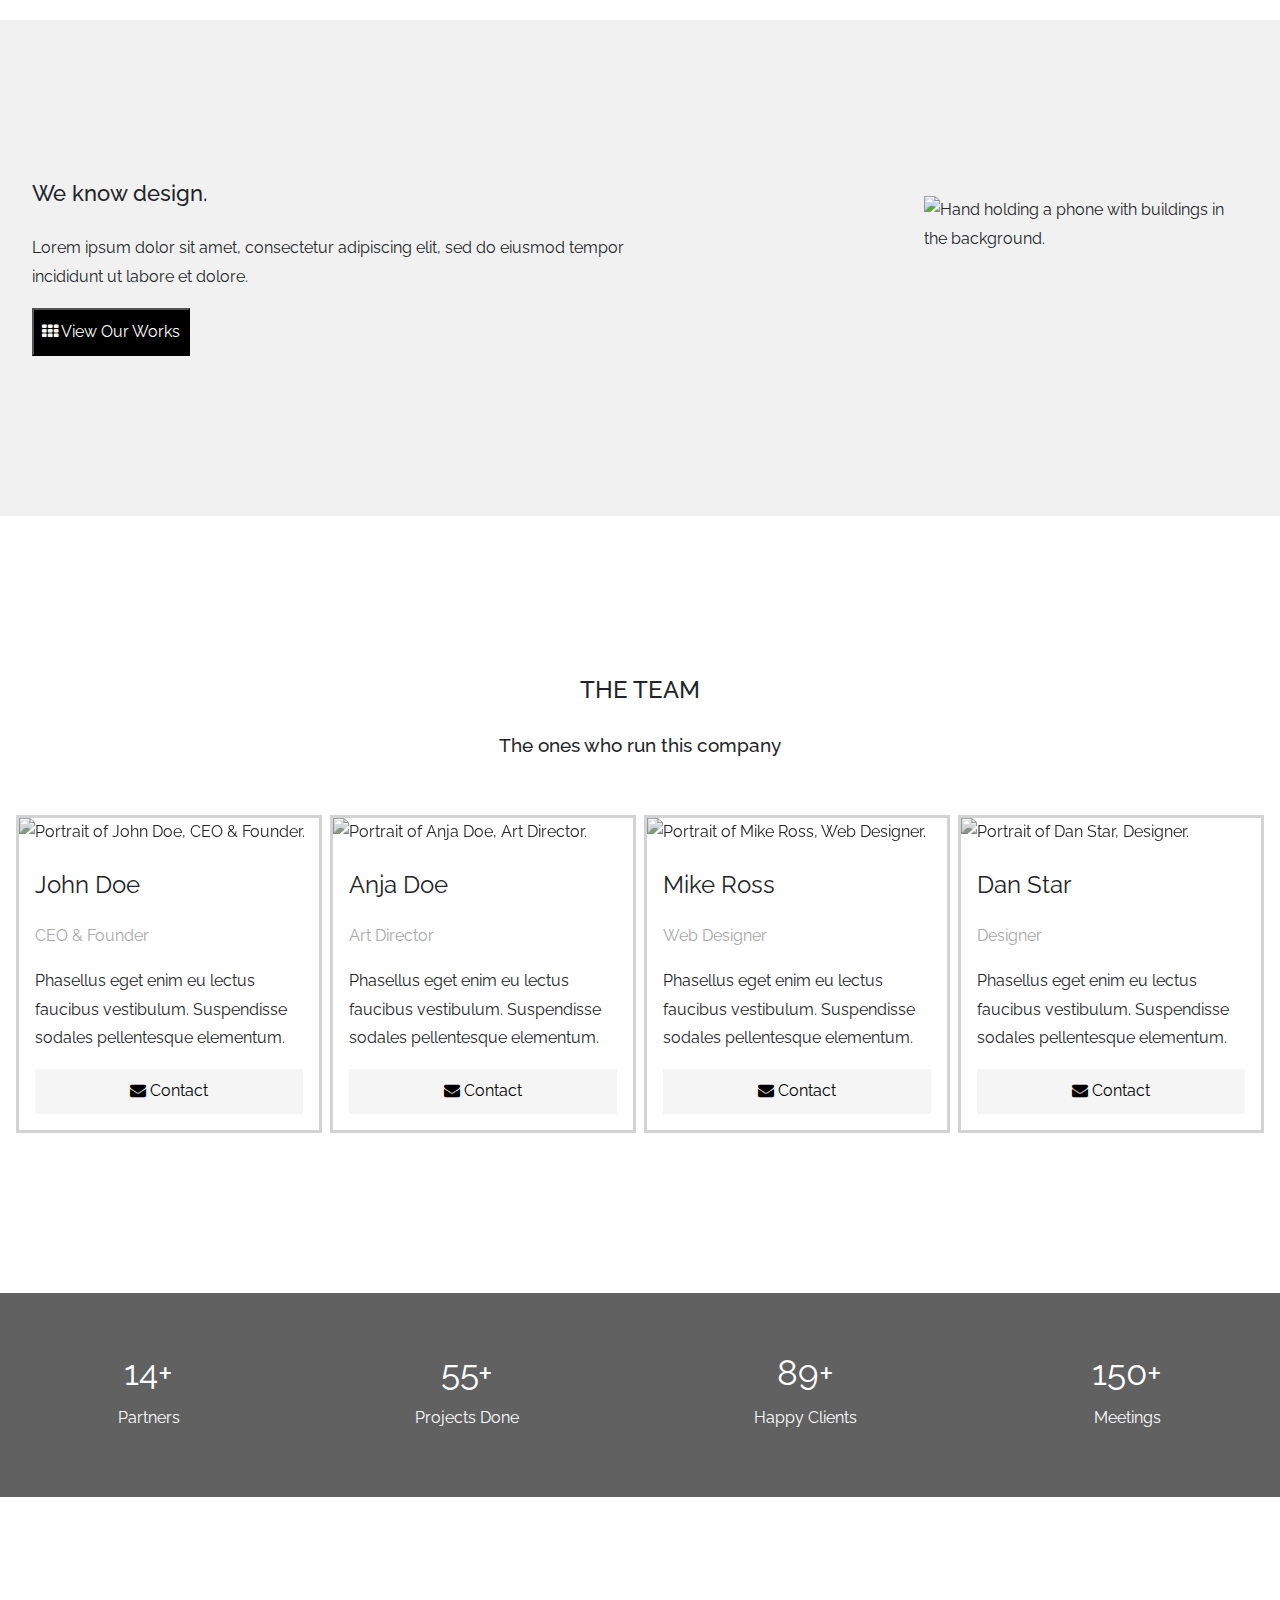
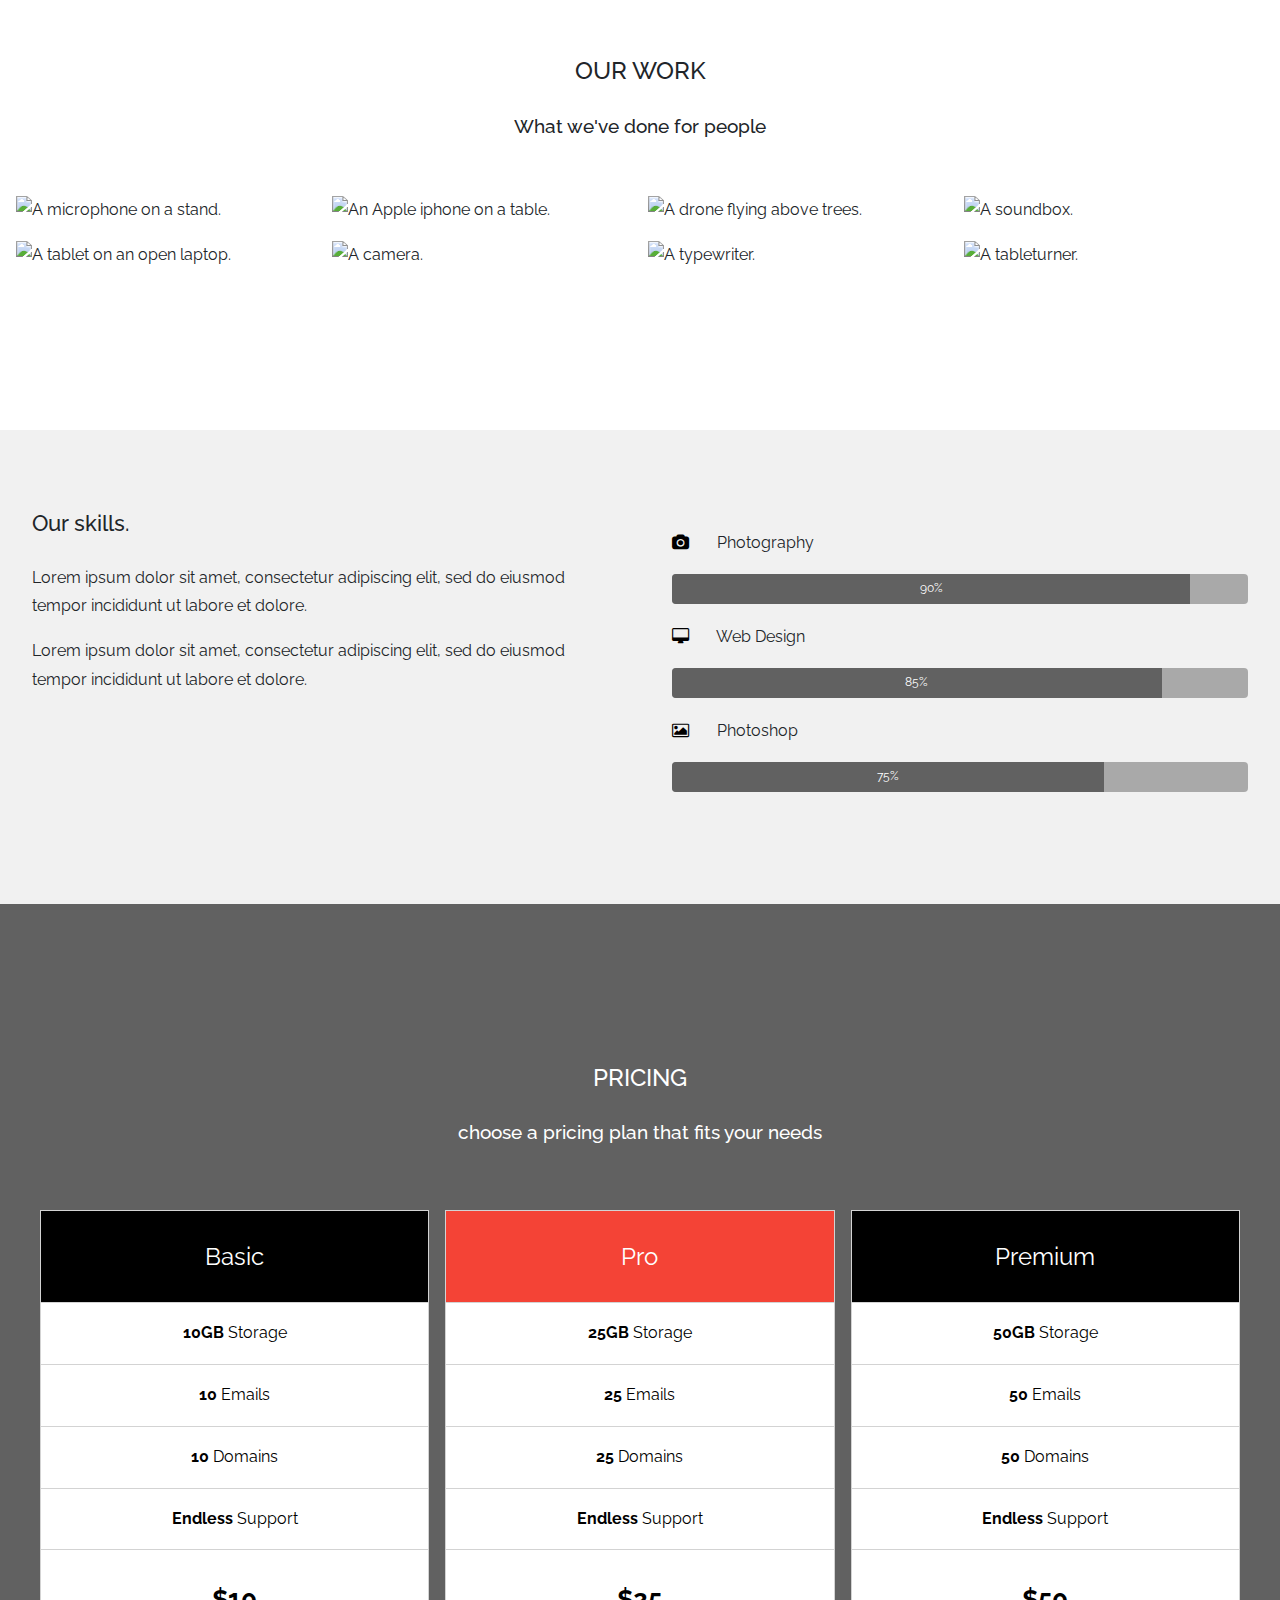
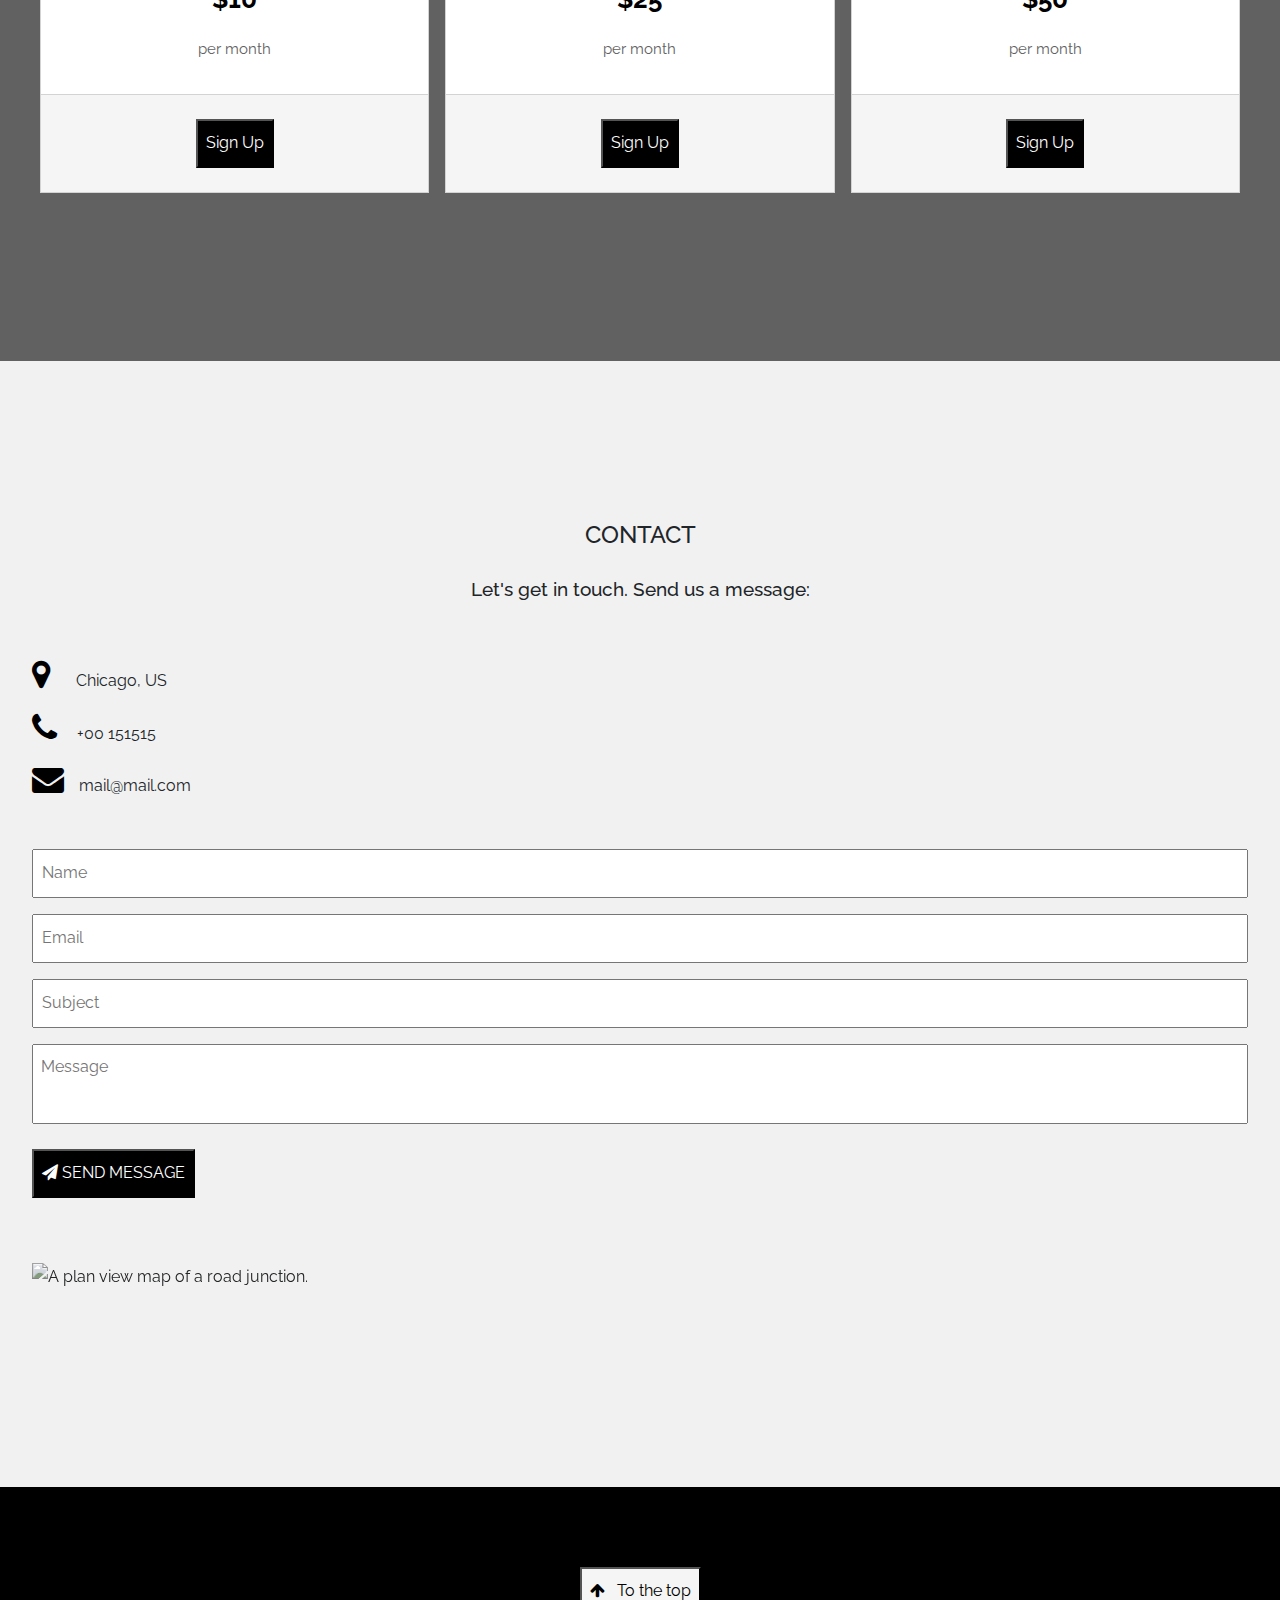
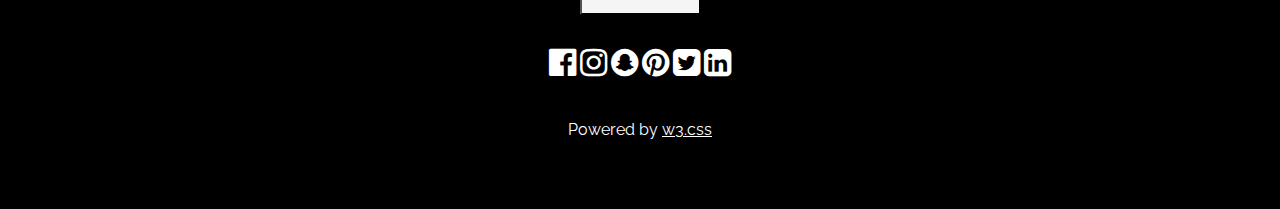
==== commit e52c8775: "Fix paddings and margins of elements." ====
--- a/startup/index.html
+++ b/startup/index.html
@@ -98,7 +98,9 @@
                             </figure>
                             <p>CEO & Founder</p>
                             <p>Phasellus eget enim eu lectus faucibus vestibulum. Suspendisse sodales pellentesque elementum.</p>
-                            <a href="#contact"><button class="light-button"><i class="fa fa-envelope" aria-hidden="true"></i> Contact</button></a>
+                            <p>
+                                <a href="#contact"><button class="light-button"><i class="fa fa-envelope" aria-hidden="true"></i> Contact</button></a>
+                            </p>
                         </div >
                         <div class="team-member anja">
                             <figure>
@@ -107,7 +109,9 @@
                             </figure>
                             <p>Art Director</p>
                             <p>Phasellus eget enim eu lectus faucibus vestibulum. Suspendisse sodales pellentesque elementum.</p>
-                            <a href="#contact"><button class="light-button"><i class="fa fa-envelope" aria-hidden="true"></i> Contact</button></a>
+                            <p>
+                                <a href="#contact"><button class="light-button"><i class="fa fa-envelope" aria-hidden="true"></i> Contact</button></a>
+                            </p>
                         </div>
                         <div class="team-member mike">
                             <figure>
@@ -116,7 +120,9 @@
                             </figure>
                             <p>Web Designer</p>
                             <p>Phasellus eget enim eu lectus faucibus vestibulum. Suspendisse sodales pellentesque elementum.</p>
-                            <a href="#contact"><button class="light-button"><i class="fa fa-envelope" aria-hidden="true"></i> Contact</button></a>
+                            <p>
+                                <a href="#contact"><button class="light-button"><i class="fa fa-envelope" aria-hidden="true"></i> Contact</button></a>
+                            </p>
                         </div>
                         <div class="team-member dan">
                             <figure>
@@ -125,7 +131,9 @@
                             </figure>
                             <p>Designer</p>
                             <p>Phasellus eget enim eu lectus faucibus vestibulum. Suspendisse sodales pellentesque elementum.</p>
-                            <a href="#contact"><button class="light-button"><i class="fa fa-envelope" aria-hidden="true"></i> Contact</button></a>
+                            <p>
+                                <a href="#contact"><button class="light-button"><i class="fa fa-envelope" aria-hidden="true"></i> Contact</button></a>
+                            </p>
                         </div>
                     </div>
                 </section>
@@ -240,27 +248,27 @@
                 <section class="contact" id="contact">
                     <h2 class="large-title">contact</h2>
                     <h6 class="small-title">Let's get in touch. Send us a message:</h6>
-                    <p><i class="fa fa-map-marker fa-2x" aria-hidden="true"></i> <span class="contact-location">Chicago, US</span></p>
-                    <p><i class="fa fa-phone fa-2x" aria-hidden="true"></i> <span class="contact-phone">+00 151515</span></p>
-                    <p><i class="fa fa-envelope fa-2x" aria-hidden="true"></i> <span class="contact-email">mail@mail.com</span></li></p>
-                    <form action="" method="get">
-                        <div>
-                            <input class="contact-form-field" id="name" name="name" type="text" placeholder="Name" required>
-                        </div>
-                        <div>
-                            <input class="contact-form-field" id="email" name="email" type="email" placeholder="Email" required>
-                        </div>
-                        <div>
-                            <input class="contact-form-field" id="subject" name="subject" type="text" placeholder="Subject" required>
-                        </div>
-                        <div>
-                            <textarea class="contact-form-field message-form-field" id="message" name="message" placeholder="Message"></textarea>
-                        </div>
-                        <button class="dark-button"><i class="fa fa-paper-plane" aria-hidden="true"></i> SEND MESSAGE</button>
-                    </form>
-
-                    <!-- Map image -->
                     <div>
+                        <p><i class="fa fa-map-marker fa-2x" aria-hidden="true"></i> <span class="contact-location">Chicago, US</span></p>
+                        <p><i class="fa fa-phone fa-2x" aria-hidden="true"></i> <span class="contact-phone">+00 151515</span></p>
+                        <p><i class="fa fa-envelope fa-2x" aria-hidden="true"></i> <span class="contact-email">mail@mail.com</span></li></p>
+                        <form action="" method="get">
+                            <p>
+                                <input class="contact-form-field" id="name" name="name" type="text" placeholder="Name" required>
+                            </p>
+                            <p>
+                                <input class="contact-form-field" id="email" name="email" type="email" placeholder="Email" required>
+                            </p>
+                            <p>
+                                <input class="contact-form-field" id="subject" name="subject" type="text" placeholder="Subject" required>
+                            </p>
+                            <p>
+                                <textarea class="contact-form-field message-form-field" id="message" name="message" placeholder="Message"></textarea>
+                            </p>
+                            <button class="dark-button"><i class="fa fa-paper-plane" aria-hidden="true"></i> SEND MESSAGE</button>
+                        </form>
+
+                        <!-- Map image -->
                         <figure class="map">
                             <img class="greyscale-75" src="https://www.w3schools.com/w3images/map.jpg" alt="A plan view map of a road junction.">
                         </figure>
@@ -274,7 +282,7 @@
                 <a href="#home"><button class="light-button"><i class="fa fa-arrow-up" aria-hidden="true"></i> <span>To the top</span></button></a>
                 <div>
                     <a href=""><i class="fa fa-facebook-official fa-2x" aria-hidden="true"></i></a>
-                    <a href=""><i class="fa fa-instagram fa-2x" aria-hidden="true"></i></a>
+                    <a href=""><i class="fa fa-instagram fa-2x yo" aria-hidden="true"></i></a>
                     <a href=""><i class="fa fa-snapchat fa-2x" aria-hidden="true"></i></a>
                     <a href=""><i class="fa fa-pinterest fa-2x" aria-hidden="true"></i></a>
                     <a href=""><i class="fa fa-twitter-square fa-2x" aria-hidden="true"></i></a>
--- a/startup/style.css
+++ b/startup/style.css
@@ -1,6 +1,6 @@
 * {
     margin: 0;
-    border: 0;
+    padding: 0;
     box-sizing: border-box;
 }
 
@@ -19,36 +19,31 @@
 .large-title {
     text-transform: uppercase;
     text-align: center;
-    margin: 20px 0;
     font-size: 1.5em;
+    margin-bottom: 1.2em;
 }
 
 .medium-title {
     font-size: 1.4em;
-    margin-left: 20px;
-    margin-bottom: 20px;
+    margin-bottom: 1.2em;
 }
 
 .small-title {
     text-align: center;
-    margin-bottom: 50px;
     font-size: 1.2em;
-}
-
-p {
-    margin: 0 20px 20px;
-}
-
-section,
-footer {
-    padding: 100px 0;
+    margin-bottom: 3em;
+}
+
+section
+{
+    padding: 10rem 0 10rem 0;
 }
 
 /* Icons */
 .banner-icons {
     position: absolute; /* w3 schools does this in a hacky way */
-    bottom: 30px;
-    left: 50px;
+    bottom: 2rem;
+    left: 2rem;
 }
 
 .banner-icons .small-icon {
@@ -57,6 +52,7 @@
 
 .icon-caption {
     font-size: 1.1em;
+    margin-top: 2rem;
 }
 
 /* Document and Main Grids */
@@ -65,7 +61,6 @@
     top: 0;
     width: 100%;
     background-color: #fff;
-    height: 50px;
     z-index: 1;
 }
 
@@ -76,18 +71,20 @@
     grid-template-areas:
         "main"
         "footer";
-    margin-top: 50px;
 }
 
 .footer {
     grid-area: footer;
+    background-color: #000;
+    text-align: center;
+    padding: 5em 0 3em 0;
 }
 
 .main {
     grid-area: main;
     display: grid;
     grid-template-rows: auto;
-    grid-template-columns:20px repeat(4, 1fr) 20px;
+    grid-template-columns:1rem repeat(4, 1fr) 1rem;
     grid-template-areas:
         "banner banner banner banner banner banner"
         ". about about about about ."
@@ -102,7 +99,7 @@
 
 .banner {
     grid-area: banner;
-    height: 95vh;
+    height: 100vh;
     background-image: url("https://www.w3schools.com//w3images/mac.jpg");
     background-repeat: no-repeat;
     background-position: center;
@@ -113,12 +110,12 @@
 
 .banner h1 {
     text-align: left;
-    padding: 100px 0 50px 50px;
+    margin: 8rem 0 2rem 2rem;
 }
 
 .banner h6 {
     text-align: left;
-    padding: 0 0 30px 50px;
+    margin: 0 0 2rem 2rem;
 }
 
 .about {
@@ -167,8 +164,12 @@
     background-color: #f1f1f1;
 }
 
-.features > i {
-    padding-bottom: 30px;
+.design div {
+    margin: 0 2rem 0 2rem;
+}
+
+.design figure {
+    margin: 1rem 2rem 0 2rem;
 }
 
 a {
@@ -186,10 +187,8 @@
 }
 
 figcaption {
-    margin: 0 0 10px 20px;
-    padding-top: 10px;
     font-size: 1.5rem;
-
+    margin-top: 0.5em;
 }
 
 .greyscale-75 {
@@ -199,13 +198,12 @@
 /* Buttons */
 .dark-button {
     background-color: #000;
-    padding: 12px;
-    margin-left: 20px;
-    color: #fff;
+    color: #fff;
+    padding: 0.5em;
 }
 
 .design .fa,
-.contact .fa {
+.contact .dark-button .fa {
     color: #fff;
 }
 
@@ -215,21 +213,17 @@
     background-color: #d3d3d3;
 }
 
-.dark-button > a {
-    color: #fff;
-}
-
 .light-button {
     background-color: #f5f5f5;
     color: #000;
-    margin-left: 15px;
-    padding: 12px;
+    padding: 0.5em;
 }
 
 .grey-button {
-    margin: 0 0 30px 50px;
     background-color: #a9a9a9;
     color: #000;
+    margin-left: 2rem;
+    padding: 1em;
 }
 
 /* Main Navigation */
@@ -238,7 +232,6 @@
     justify-content: space-between;
     align-items: center;
     list-style: none;
-    height: 50px;
 }
 
 .main-nav a {
@@ -247,7 +240,8 @@
     padding: 0.7em;
 }
 
-.main-nav a:hover {
+.main-nav a:hover
+{
     background-color: #d3d3d3;
     text-decoration: none;
     color: #000;
@@ -262,7 +256,7 @@
         "anja"
         "mike"
         "dan";
-    gap: 10px;
+    gap: 0.5em;
 }
 
 .john {
@@ -283,7 +277,6 @@
 
 .team-member {
     border: 3px solid #d3d3d3;
-    padding-bottom: 20px;
 }
 
 .team-member > :nth-child(2) {
@@ -291,15 +284,25 @@
 }
 
 .team-member button {
-    width: 90%;
+    width: 100%;
+    border: none;
+}
+
+.team-member figcaption,
+.team-member p {
+    margin: 1rem;
 }
 
 /* Stats */
+.stats
+{
+    padding: 3rem 0 3rem 0;
+}
+
 .stats,
 .pricing {
     background-color:#616161;
     color: #fff;
-    padding: 50px 0;
 }
 
 .stat-numbers {
@@ -328,52 +331,59 @@
         "camera"
         "typewriter"
         "tableturner";
-    gap: 10px;
+    gap: 1em;
+}
+
+.work-examples figure {
+    margin: 0; /* override the setting in _reboot.scss in bootstrap */ 
 }
 
 /* Skills */
+.skills {
+    padding: 5rem 0 5rem 0;
+}
+
 .skills > ul {
     padding: 0;
-    margin: 0 20px;
 }
 
 .skills li {
     list-style: none;
-    padding-bottom: 20px;
 }
 
 .skills i {
-    padding: 20px 20px 20px 0;
+    margin: 1.5em 1.5em 1.5em 0;
+}
+
+.skill {
+    margin: 0 2em 2em 2em;
 }
 
 /* Pricing */
 .pricing-tiers {
     display: flex;
     flex-flow: column nowrap;
+    padding: 0 2rem 0 2rem;
 }
 
 .pricing-tier {
-    margin: 0 30px 15px 30px;
     text-align: center;
     border: 1px solid #d3d3d3;
     background-color: #fff;
-}
-
-.pricing-tier {
+    margin: 0.5rem;
     list-style: none;
     padding: 0;
 }
 
 .pricing-tier li {
-    padding: 15px;
     border-bottom: 1px solid #d3d3d3;
     color: #000;
+    padding: 1em;
 }
 
 .pricing-tier li:nth-child(1) {
     background-color: #000;
     color: #fff;
-    padding: 30px;
     font-size: 1.5em;
 }
 
@@ -384,6 +394,7 @@
 .pricing-tier li:last-child {
     border-bottom: none;
     background-color:#f5f5f5;
+    padding: 1.5em;
 }
 
 .pricing-tier span {
@@ -392,58 +403,61 @@
 }
 
 .price {
-    padding: 30px 30px 0 30px;
     font-size: 1.6em;
 }
 
 /* Contact */
-.contact div {
-    margin: 0 20px;
+.contact > div {
+    margin: 0 2rem 1.2rem 2rem;
+}
+
+.contact input,
+.contact textarea {
+    padding: 0.5em;
+    resize: none;
+}
+
+.contact .dark-button {
+    margin-top: 0rem;
+}
+
+.contact form p:first-child {
+    margin-top: 3em;
 }
 
 /* Aligning the right space for icons to line up is a pain when they are of different widths. Ugly code, but it works. */
 .contact-location {
-    padding-left: 20px;
+    padding-left: 1.4em;
 }
 
 .contact-phone {
-    padding-left: 12px;
+    padding-left: 1em;
 }
 
 .contact-email {
-    padding-left: 8px;
-}
-
-.contact div {
-    margin-bottom: 10px;
+    padding-left: 0.7em;
 }
 
 .contact-form-field {
-    height: 40px;
     width: 100%;
-    padding: 10px;
 }
 
 .message-form-field {
-    height: 100px;
+    height: 5em;
 }
 
 .contact button {
-    margin-bottom: 50px;
+    margin: 1em 0 4em 0;
 }
 
 /* Footer */
-.footer {
-    background-color: #000;
-    text-align: center;
-}
-
-.footer p {
+.footer p,
+.footer div .fa {
     color: #fff;
 }
 
 .footer span {
-    padding-left: 10px;
+    padding-left: 0.5em;
 }
 
 .footer p a {
@@ -451,10 +465,8 @@
     text-decoration: underline;
 }
 
-
-.footer div .fa {
-    color: #fff;
-    padding: 20px 0px;
+.footer div {
+    margin: 2rem 0 2rem 0;
 }
 
 /* Medium Screen Styles */
@@ -475,10 +487,6 @@
 
     .skill {
         width: 50%;
-    }
-
-    .design p {
-        margin-right: 100px;
     }
 
     .team-members {
@@ -504,18 +512,20 @@
 
     .pricing-tiers {
         flex-flow: row nowrap;
-        padding: 5px;
     }
 
     /* I think using CSS Grid for "pricing-tier" boxes would have been better as you cannot use flex-grow on the cross-axis (vertical axis) to make the "pricing-tier-pro" box bigger than the others. */
     .pricing-tier {
         width: 100%;
-        margin: 10px;
     }
 }
 
 /* Larger Screen Styles */
 @media screen and (min-width: 1000px){
+    .design div {
+        margin-right: 15rem;
+    }
+
     .team-members {
         grid-template-columns: repeat(4, 1fr);
         grid-template-areas:
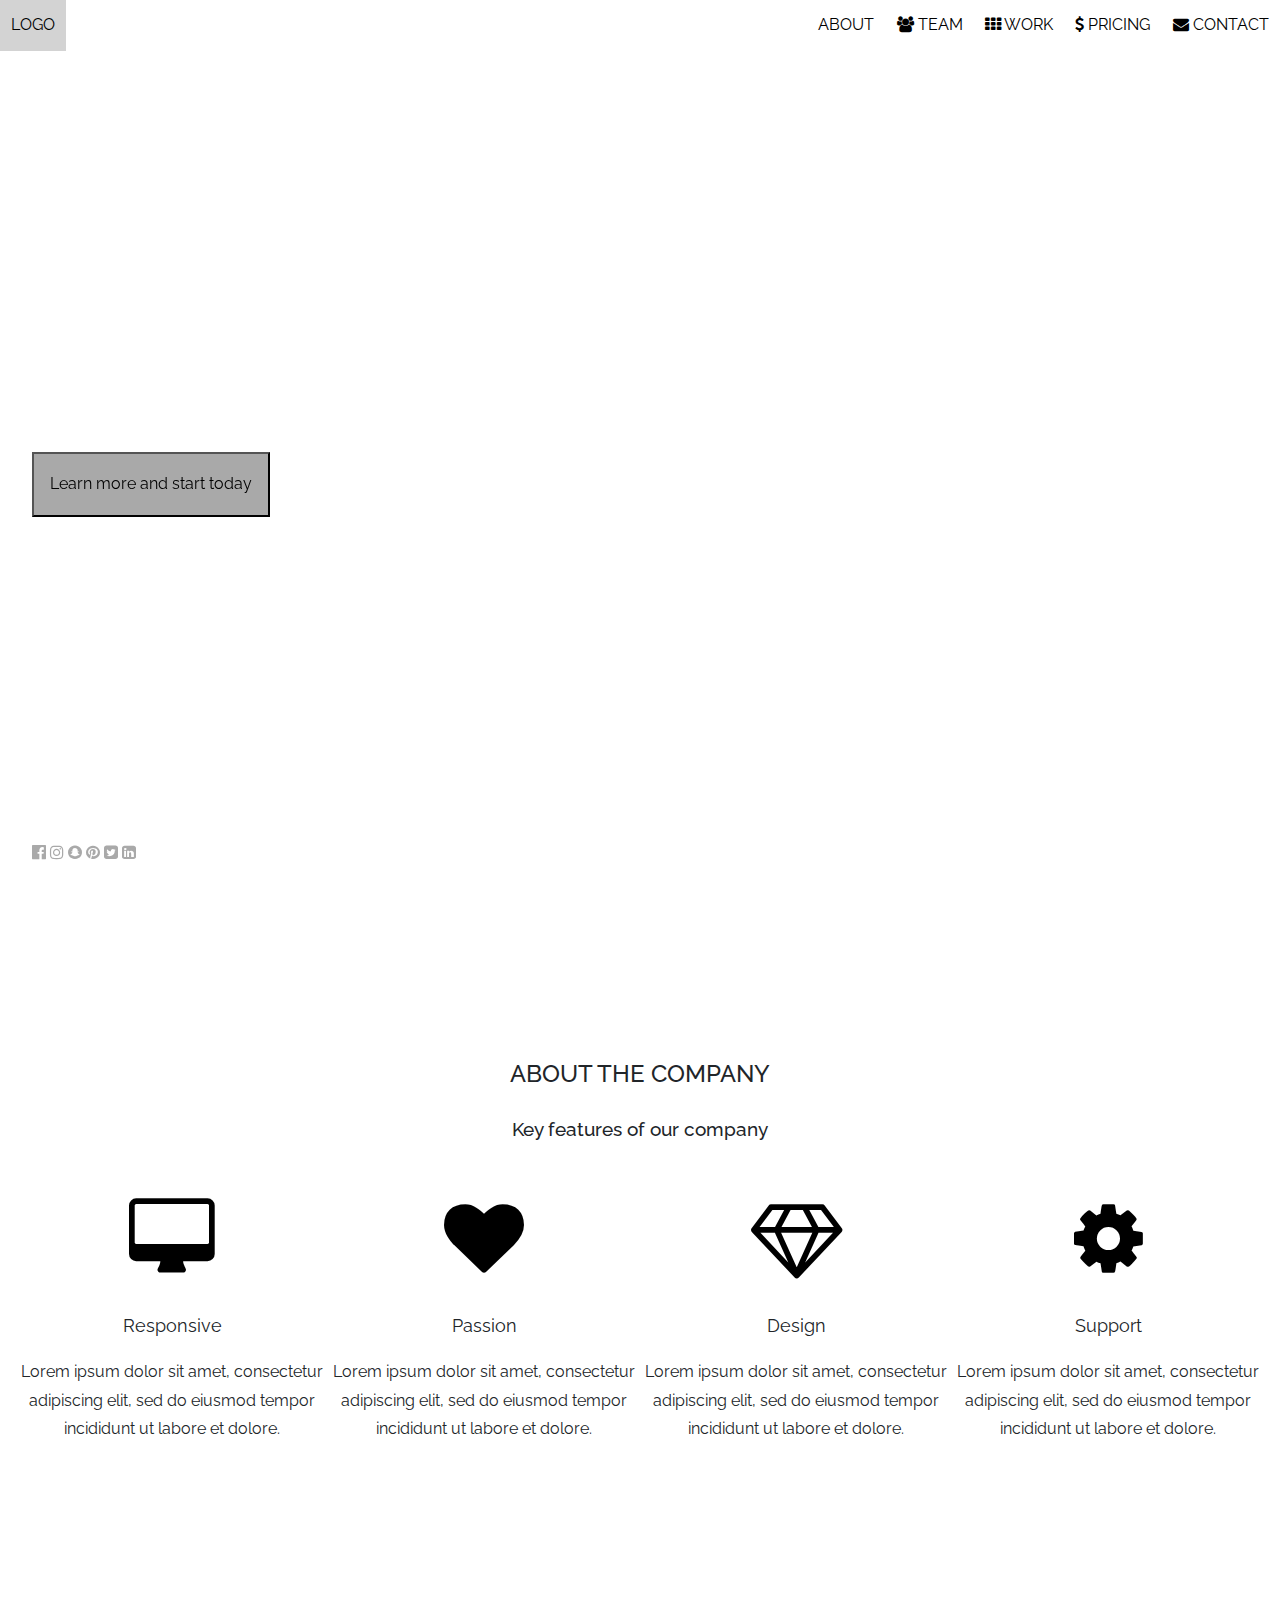
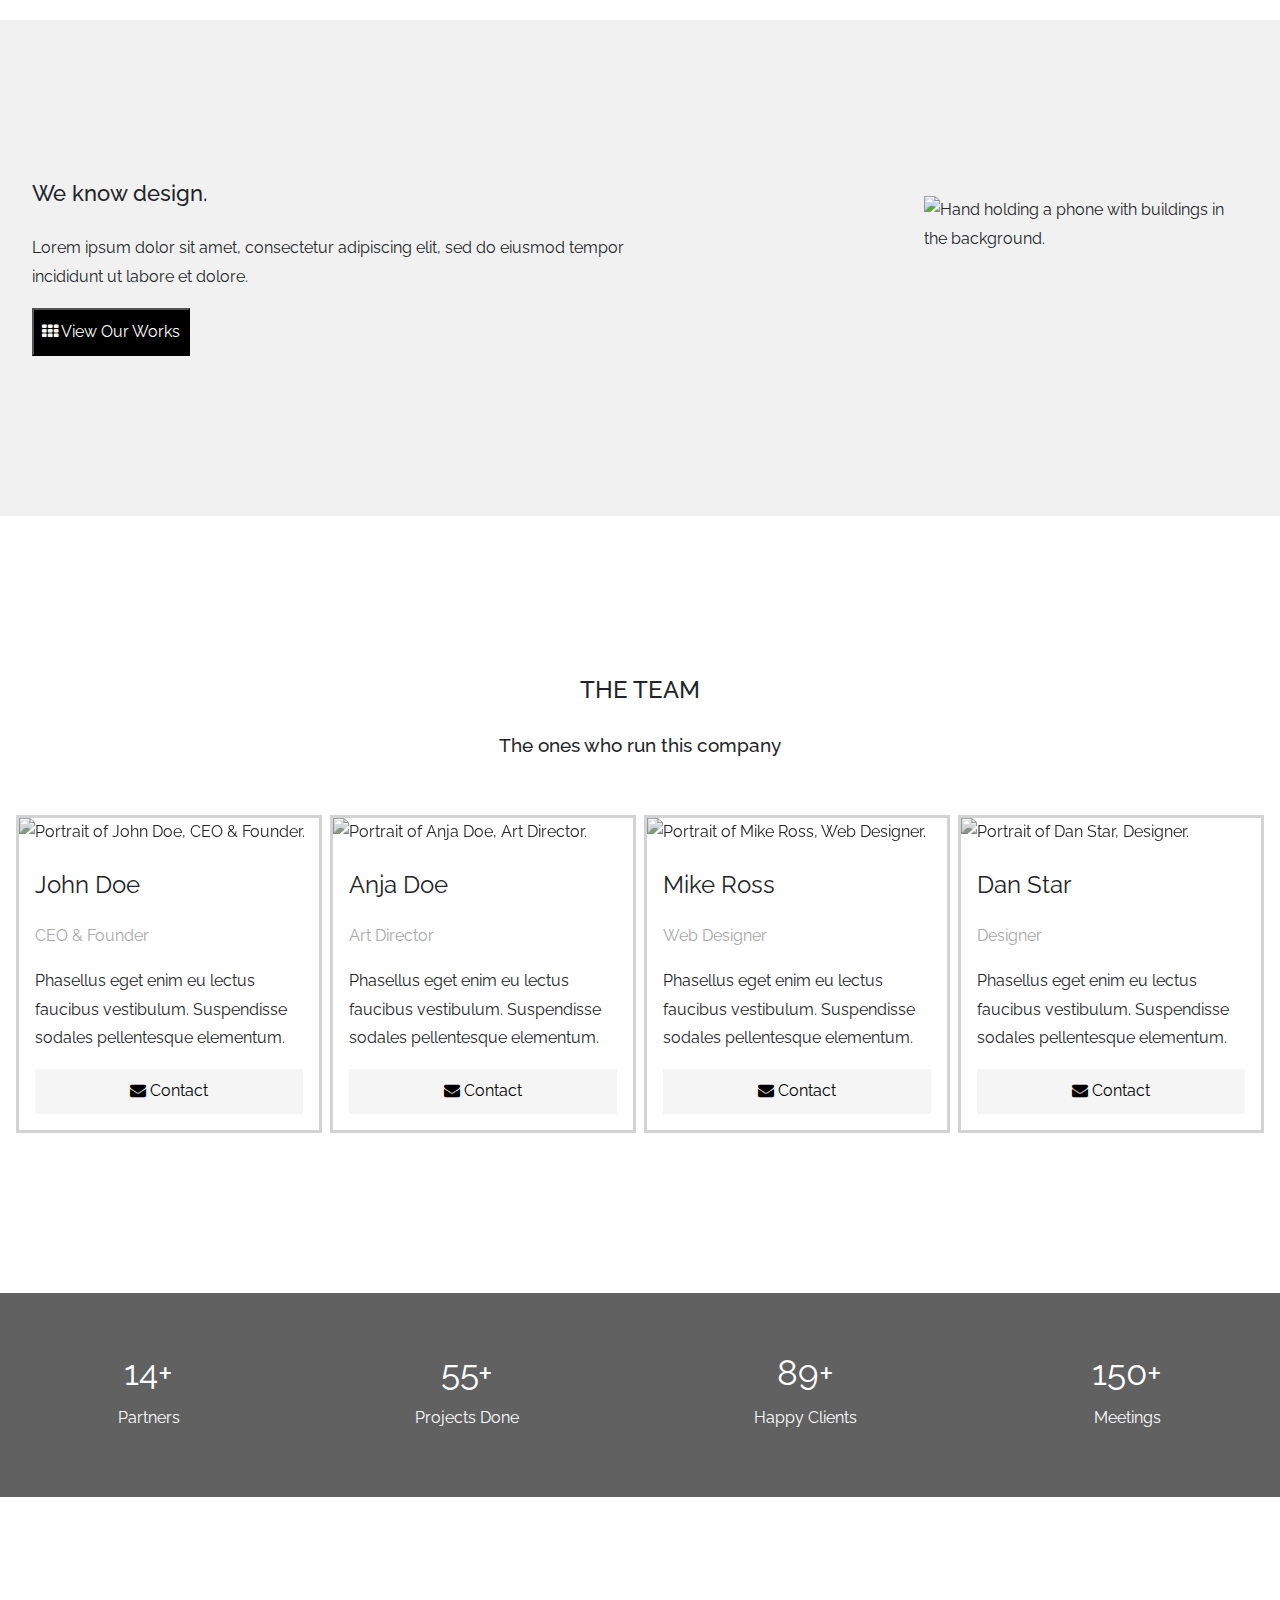
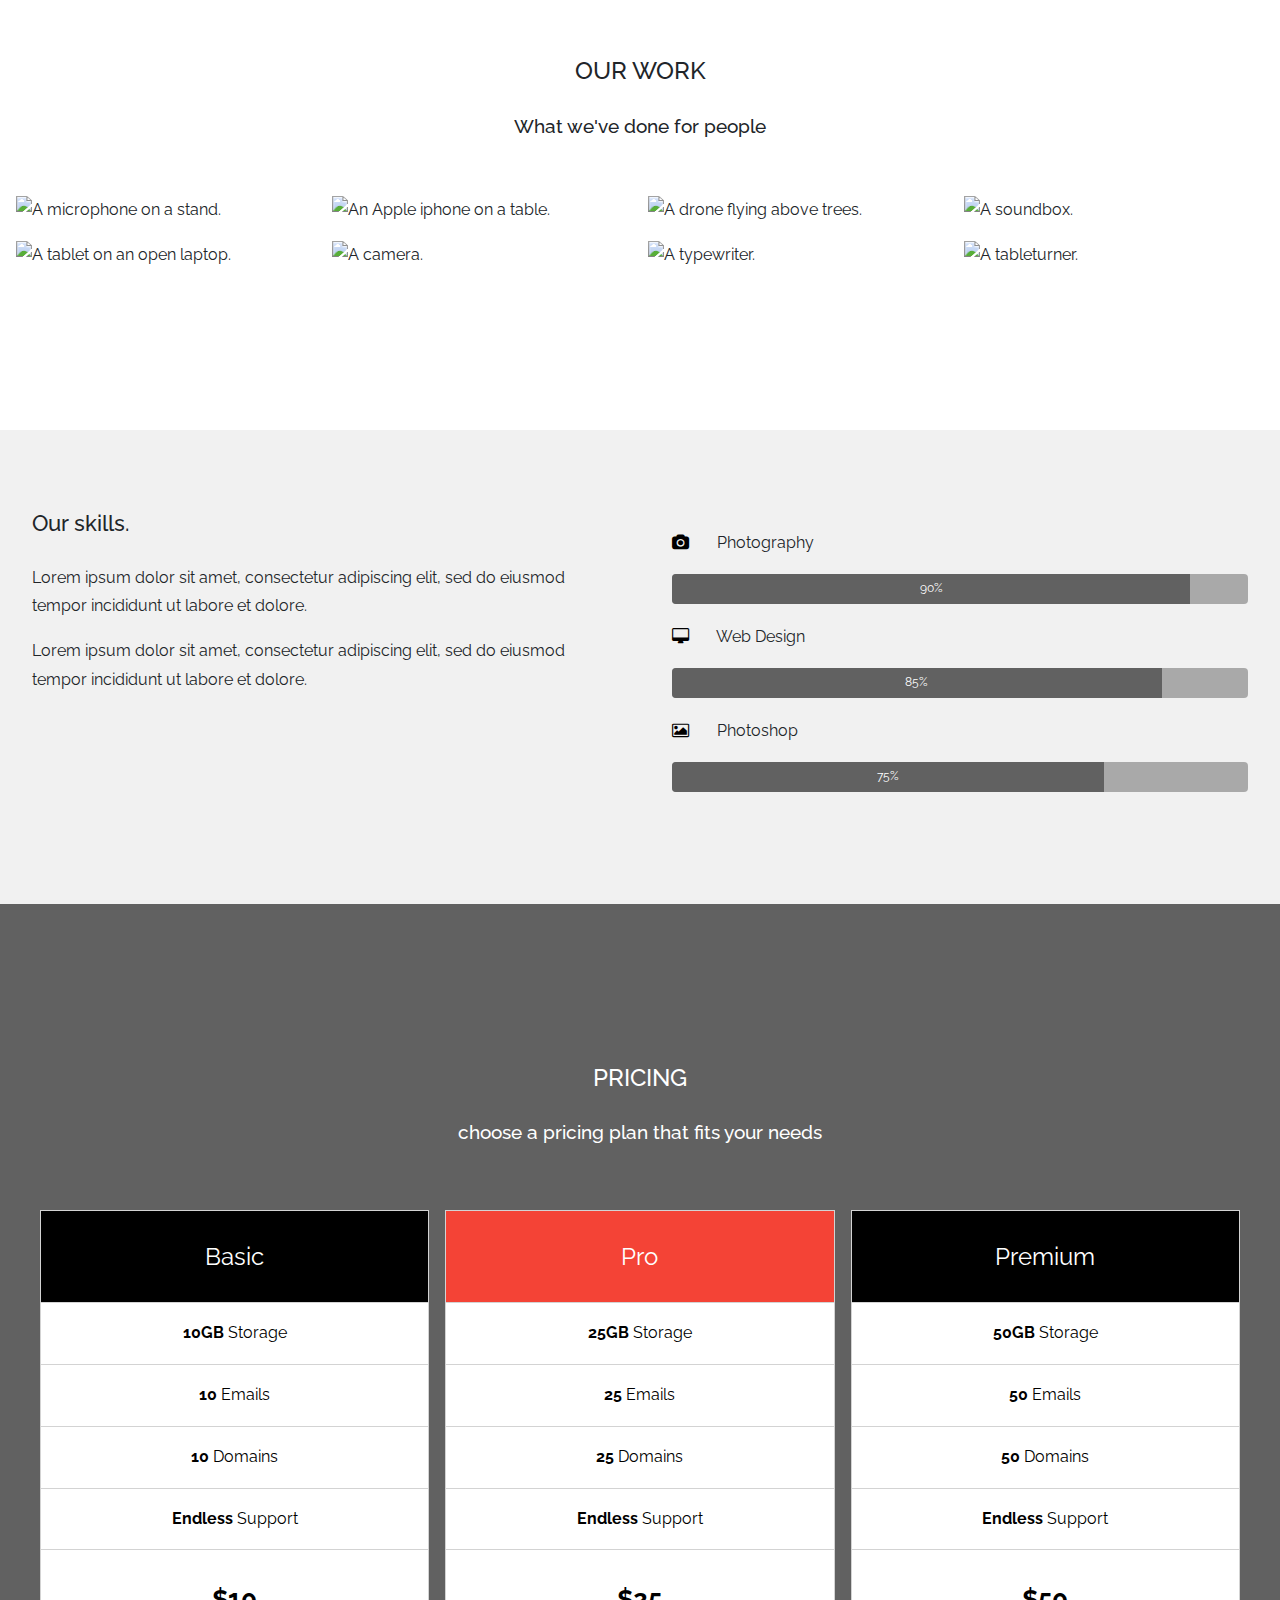
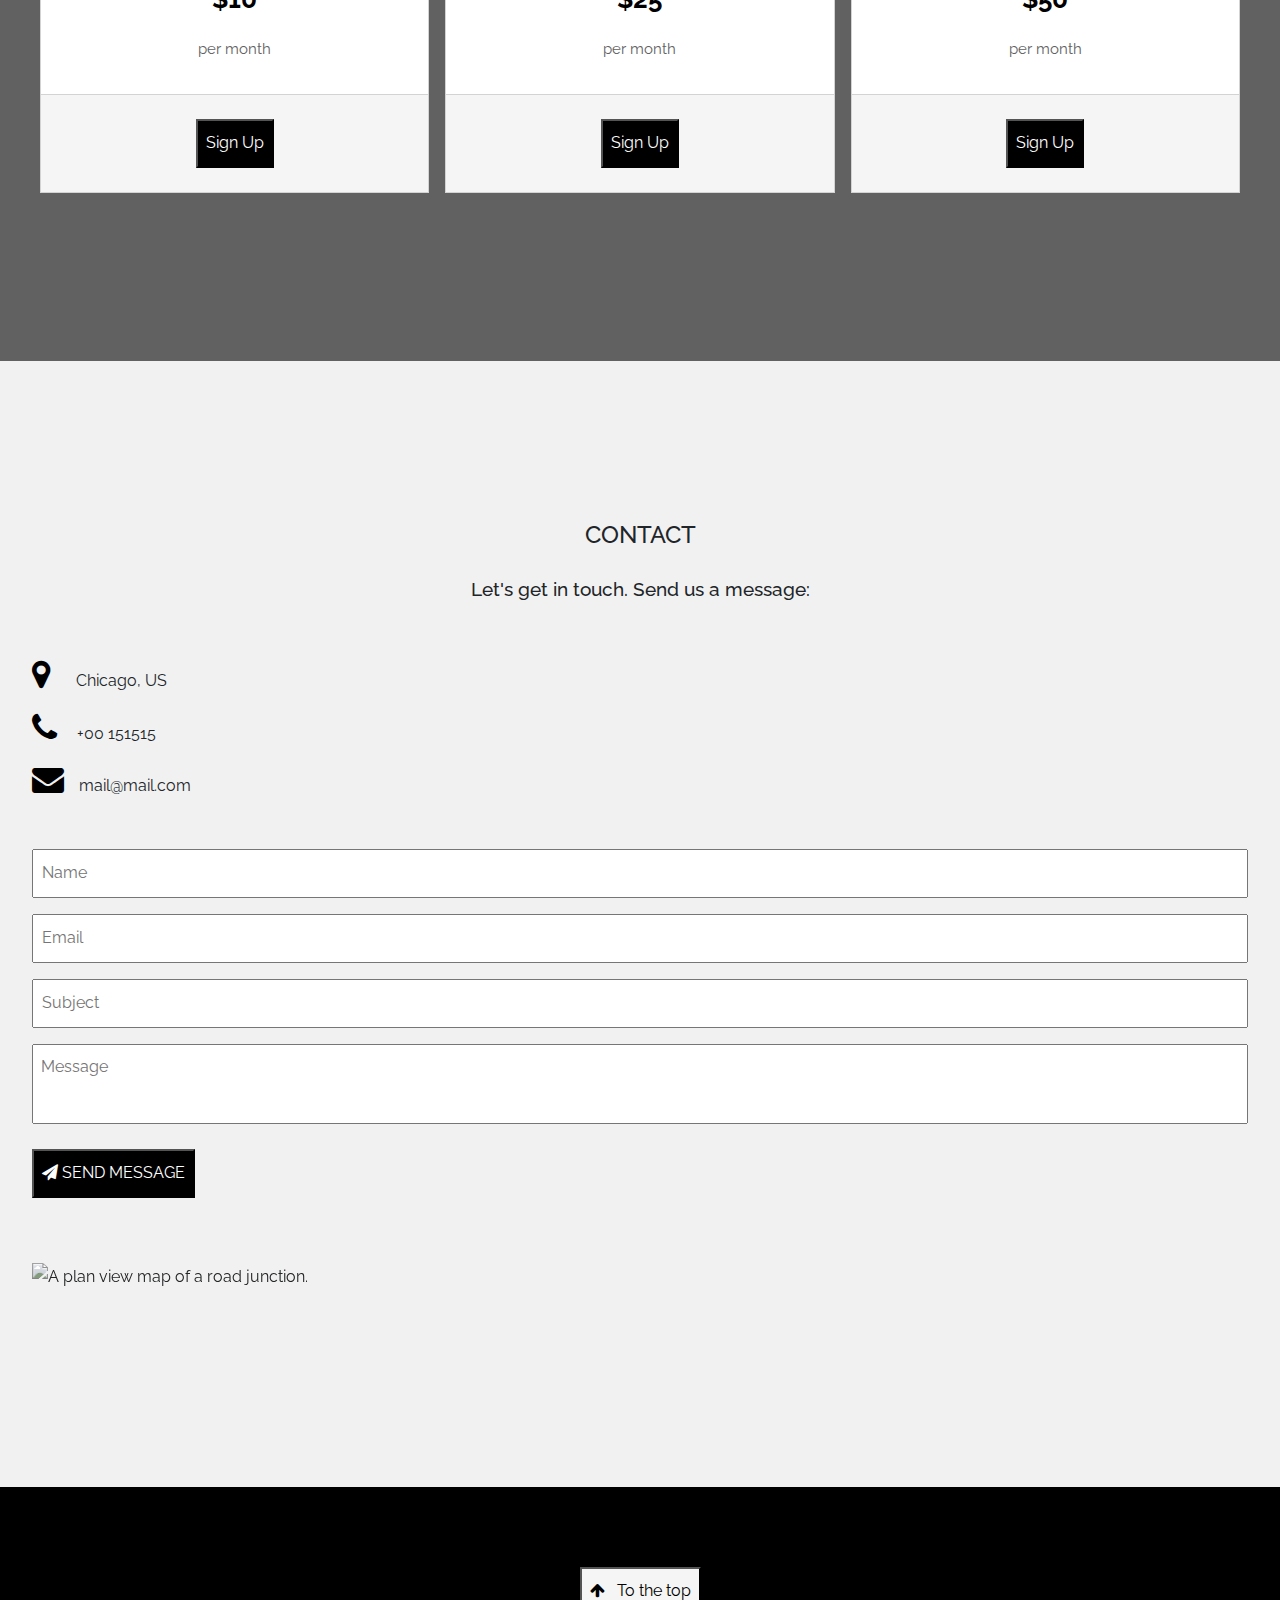
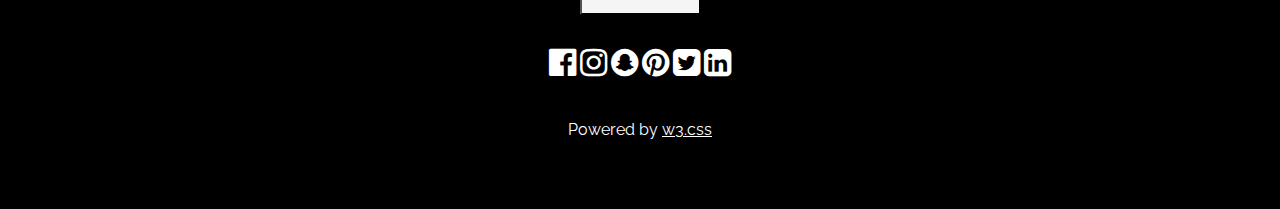
==== commit 92390595: "Add side menu functionality for startup template." ====
--- a/startup/index.html
+++ b/startup/index.html
@@ -14,6 +14,7 @@
     <body class="body">
         <!-- Header -->
         <header class="header">
+            <!-- Main navigation -->
             <nav class="main-nav">
                 <a class="header-brand" href="index.html" id="home">LOGO</a>
                 <div>
@@ -22,6 +23,14 @@
                     <a href="#work"><i class="fa fa-th" aria-hidden="true"></i> WORK</a>
                     <a href="#pricing"><i class="fa fa-usd" aria-hidden="true"></i> PRICING</a>
                     <a href="#contact"><i class="fa fa-envelope" aria-hidden="true"></i> CONTACT</a>
+                </div>
+                <a href="#" class="hamburger" onclick="toggleMenu()"><i class="fa fa-bars" aria-hidden="true"></i></a>
+                <div class="side-menu">
+                    <a href="#about" onclick="sideMenuClose()">ABOUT</a>
+                    <a href="#team" onclick="sideMenuClose()">TEAM</a>
+                    <a href="#work" onclick="sideMenuClose()">WORK</a>
+                    <a href="#pricing" onclick="sideMenuClose()">PRICING</a>
+                    <a href="#contact" onclick="sideMenuClose()">CONTACT</a>
                 </div>
             </nav>
         </header>
@@ -292,4 +301,5 @@
             </footer>
         </div>
     </body>
+    <script src="js/menu.js"></script>
 </html>--- a/startup/style.css
+++ b/startup/style.css
@@ -2,6 +2,15 @@
     margin: 0;
     padding: 0;
     box-sizing: border-box;
+}
+
+:root {
+    --color-white: #fff;
+    --color-black: #000;
+    --color-grey: #a9a9a9;
+    --color-hover-grey: #d3d3d3;
+    --color-dark-grey: #616161;
+    --color-light-grey: #f5f5f5;
 }
 
 /* Text */
@@ -47,7 +56,7 @@
 }
 
 .banner-icons .small-icon {
-    color: #a9a9a9;
+    color: var(--color-grey);
 }
 
 .icon-caption {
@@ -60,7 +69,7 @@
     position: fixed;
     top: 0;
     width: 100%;
-    background-color: #fff;
+    background-color: var(--color-white);
     z-index: 1;
 }
 
@@ -75,7 +84,7 @@
 
 .footer {
     grid-area: footer;
-    background-color: #000;
+    background-color: var(--color-black);
     text-align: center;
     padding: 5em 0 3em 0;
 }
@@ -105,7 +114,7 @@
     background-position: center;
     background-size: cover;
     filter: grayscale(50%);
-    color: #fff;
+    color: var(--color-white);
 }
 
 .banner h1 {
@@ -174,12 +183,12 @@
 
 a {
     text-decoration: none;
-    color: #000;
+    color: var(--color-black);
 }
 
 /* Images */
 .fa {
-    color: #000;  
+    color: var(--color-black);
 }
 
 img {
@@ -197,31 +206,31 @@
 
 /* Buttons */
 .dark-button {
-    background-color: #000;
-    color: #fff;
+    background-color: var(--color-black);
+    color: var(--color-white);
     padding: 0.5em;
 }
 
 .design .fa,
 .contact .dark-button .fa {
-    color: #fff;
+    color: var(--color-white);
 }
 
 .dark-button:hover,
 .grey-button:hover,
 .light-button:hover {
-    background-color: #d3d3d3;
+    background-color: var(--color-hover-grey);
 }
 
 .light-button {
-    background-color: #f5f5f5;
-    color: #000;
+    background-color: var(--color-light-grey);
+    color: var(--color-black);
     padding: 0.5em;
 }
 
 .grey-button {
-    background-color: #a9a9a9;
-    color: #000;
+    background-color: var(--color-grey);
+    color: var(--color-black);
     margin-left: 2rem;
     padding: 1em;
 }
@@ -235,16 +244,41 @@
 }
 
 .main-nav a {
-    color: #000;
+    color: var(--color-black);
     display: inline-block;
     padding: 0.7em;
 }
 
 .main-nav a:hover
 {
-    background-color: #d3d3d3;
+    background-color: var(--color-hover-grey);
     text-decoration: none;
-    color: #000;
+    color: var(--color-black);
+}
+
+.main-nav div {
+    display: none;
+}
+
+.main-nav .side-menu {
+    position: fixed;
+    top: 0;
+    left: -40vw;
+    display: flex;
+    flex-flow: column nowrap;
+    z-index: 1000;
+    background-color: var(--color-black);
+    height: 100vh;
+    width: 40vw;
+    transition: all ease-in-out 0.2s;
+}
+
+.main-nav .side-menu a {
+    color: var(--color-white);
+}
+
+.main-nav .side-menu a:hover {
+    color: var(--color-black);
 }
 
 /* Team Grid */
@@ -276,11 +310,11 @@
 }
 
 .team-member {
-    border: 3px solid #d3d3d3;
+    border: 3px solid var(--color-hover-grey);
 }
 
 .team-member > :nth-child(2) {
-    color: #a9a9a9;
+    color: var(--color-grey);
 }
 
 .team-member button {
@@ -301,8 +335,8 @@
 
 .stats,
 .pricing {
-    background-color:#616161;
-    color: #fff;
+    background-color: var(--color-dark-grey);
+    color: var(--color-white);
 }
 
 .stat-numbers {
@@ -368,22 +402,22 @@
 
 .pricing-tier {
     text-align: center;
-    border: 1px solid #d3d3d3;
-    background-color: #fff;
+    border: 1px solid var(--color-hover-grey);
+    background-color: var(--color-white);
     margin: 0.5rem;
     list-style: none;
     padding: 0;
 }
 
 .pricing-tier li {
-    border-bottom: 1px solid #d3d3d3;
-    color: #000;
+    border-bottom: 1px solid var(--color-hover-grey);
+    color: var(--color-black);
     padding: 1em;
 }
 
 .pricing-tier li:nth-child(1) {
-    background-color: #000;
-    color: #fff;
+    background-color: var(--color-black);
+    color: var(--color-white);
     font-size: 1.5em;
 }
 
@@ -393,12 +427,12 @@
 
 .pricing-tier li:last-child {
     border-bottom: none;
-    background-color:#f5f5f5;
+    background-color: var(--color-light-grey);
     padding: 1.5em;
 }
 
 .pricing-tier span {
-    color: #616161;
+    color: var(--color-dark-grey);
     font-size: 0.6em;
 }
 
@@ -453,7 +487,7 @@
 /* Footer */
 .footer p,
 .footer div .fa {
-    color: #fff;
+    color: var(--color-white);
 }
 
 .footer span {
@@ -461,7 +495,7 @@
 }
 
 .footer p a {
-    color: #fff;
+    color: var(--color-white);
     text-decoration: underline;
 }
 
@@ -471,6 +505,18 @@
 
 /* Medium Screen Styles */
 @media screen and (min-width: 600px){
+    .main-nav div {
+        display: flex;
+    }
+
+    .main-nav .hamburger {
+        display: none;
+    }
+
+    .main-nav .side-menu {
+        display: none;
+    }
+
     .banner .main-title {
         font-size: 4em;
     }
